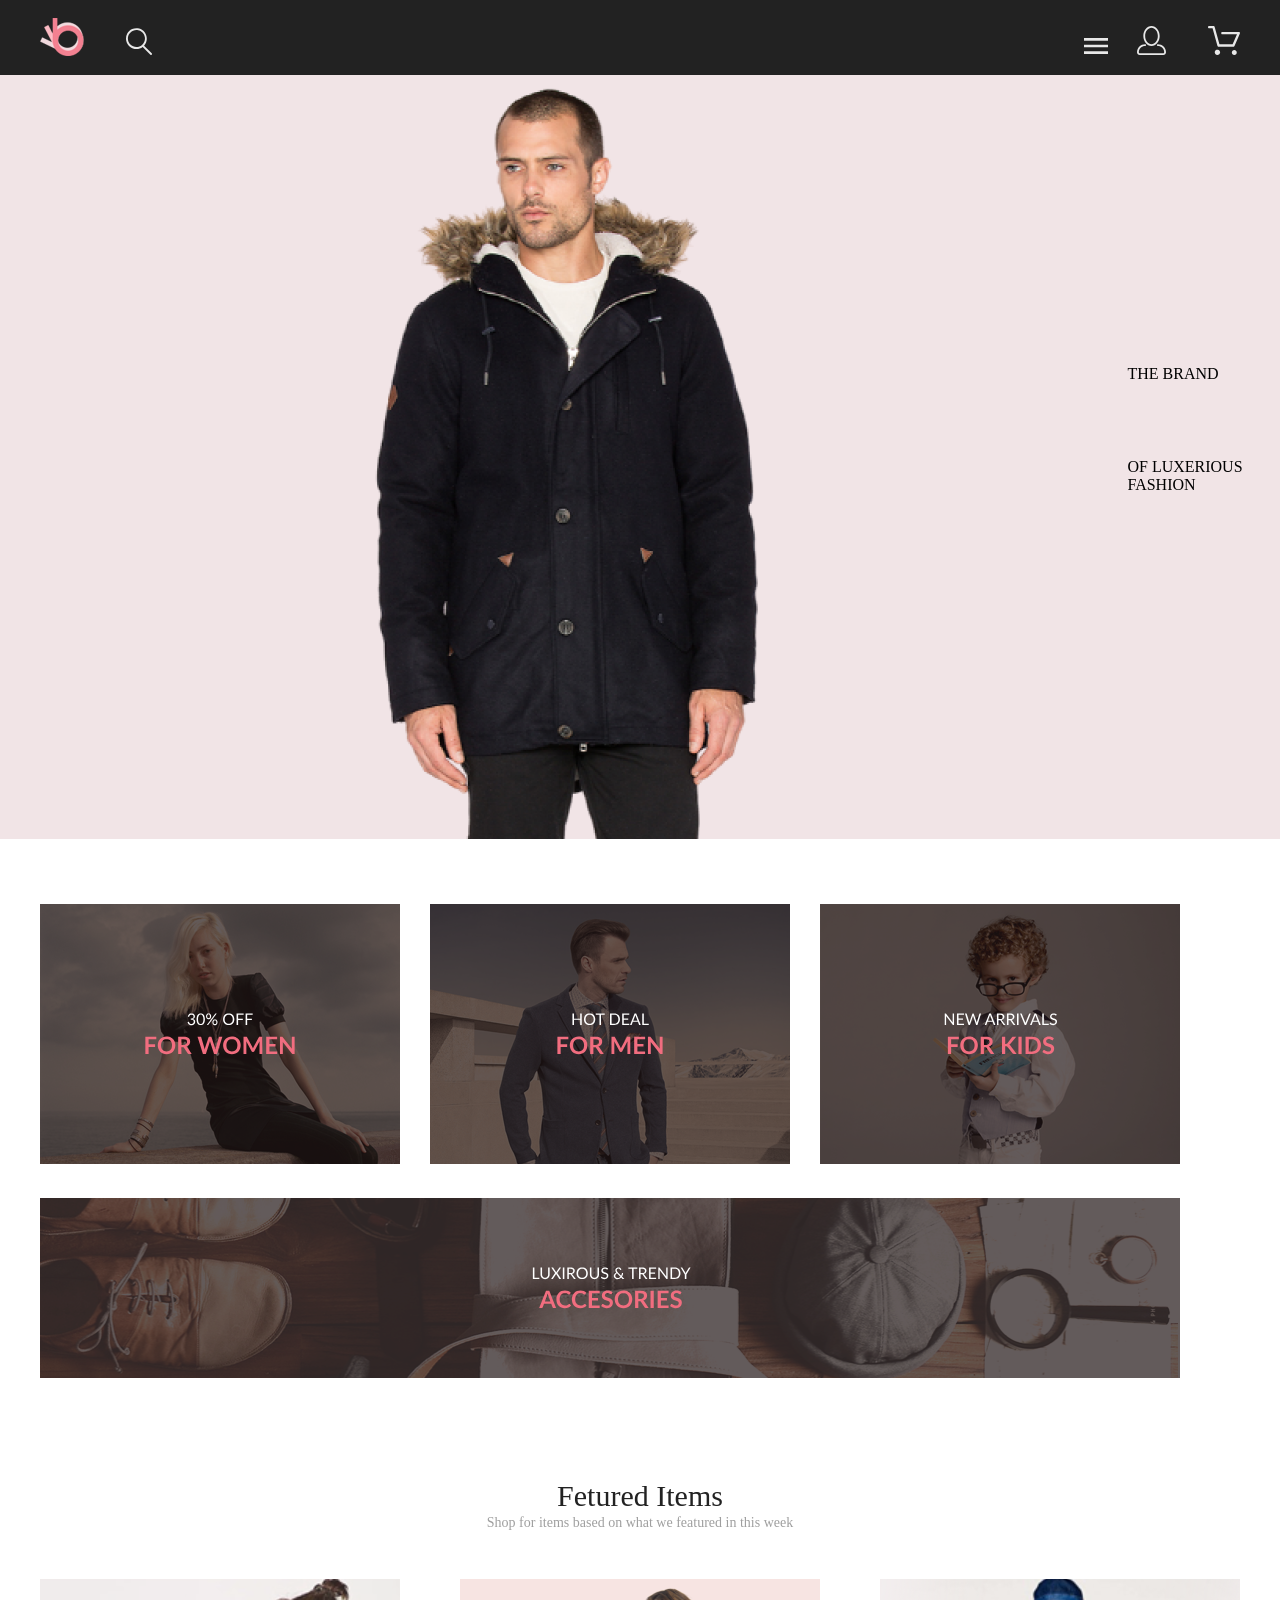
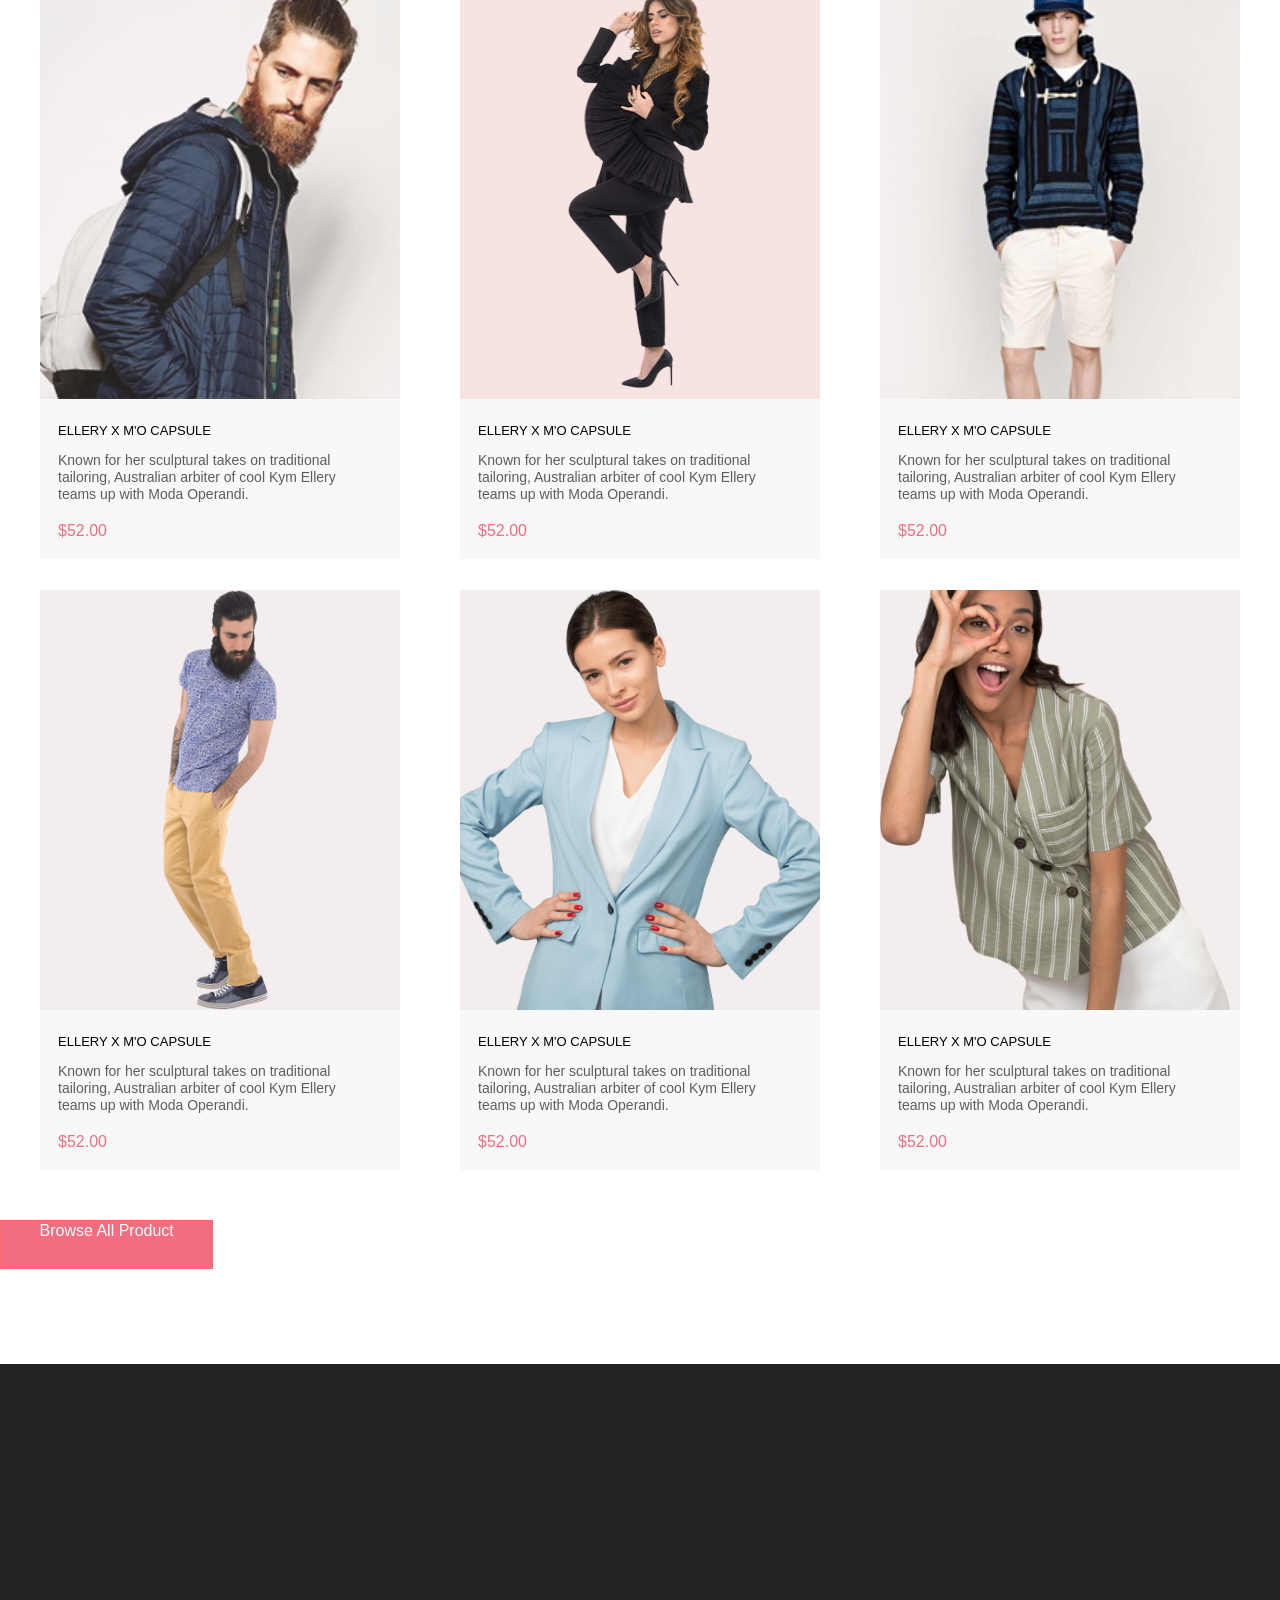
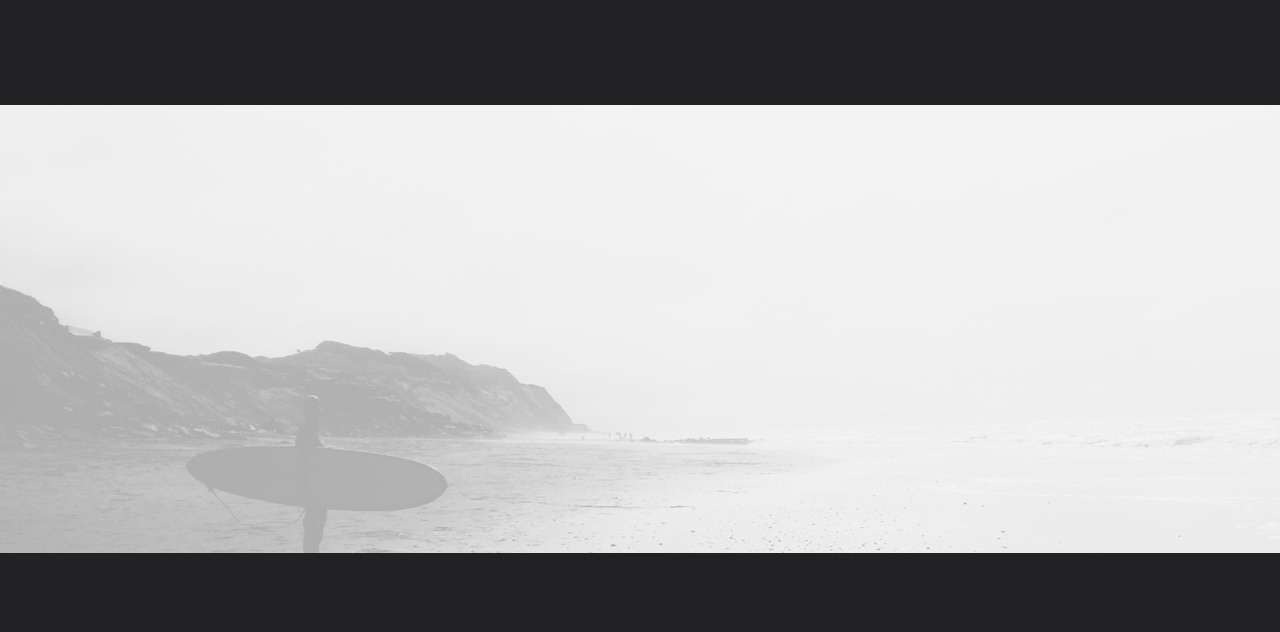
==== project/index.html @ d7bdb21b "Update index.html" ====
<!DOCTYPE html>
<html lang="en">

<head>
    <meta name="viewport" content="width=device-width, initial-scale=1">
    <meta charset="UTF-8">
    <meta http-equiv="X-UA-Compatible" content="IE=edge">
    <meta name="viewport" content="width=device-width, initial-scale=1.0">
    <title>Document</title>
    <link rel="stylesheet" href="style.css">
</head>

<body>
    <div class="header">
        <div class="top">
            <div class="container">
                <div class="b"><a href="index.html"><img src="img/b.svg" alt="b"></a></div>
                <div class="search"><img src="img/poisk.svg" alt="poisk"></div>
                <div class="pay"><a href="#"><img src="img/pay.svg" alt="pay"></a></div>
                <div class="cont"><a href="#"><img src="img/contact.svg" alt="contact"></a></div>
                <details>
                    <summary><svg viewBox="0 0 24 24" id="ines">
                            <path d="M3 18h18v-2H3v2zm0-5h18v-2H3v2zm0-7v2h18V6H3z" fill="#E8E8E8" fill-rule="evenodd">
                            </path>
                        </svg></summary>
                    <div class="menu container">
                        <h4 class="h4-menu">MENU</h4>
                        <h4 class="h4">MAN</h4>
                        <a class="p-menu" href="#">Accessories</a><br>
                        <a class="p-menu" href="#">Bags</a><br>
                        <a class="p-menu" href="#">Denim</a><br>
                        <a class="p-menu" href="#">T-Shirts</a><br>
                        <h4 class="h4">WOMAN</h4>
                        <a class="p-menu" href="#">Accessories</a><br>
                        <a class="p-menu" href="#">Jackets & Coats</a><br>
                        <a class="p-menu" href="#">Polos</a><br>
                        <a class="p-menu" href="#">T-Shirts</a><br>
                        <a class="p-menu" href="#">Shirts</a><br>
                        <h4 class="h4">KIDS</h4>
                        <a class="p-menu" href="#">Accessories</a><br>
                        <a class="p-menu" href="#">Jackets & Coats</a><br>
                        <a class="p-menu" href="#">Polos</a><br>
                        <a class="p-menu" href="#">T-Shirts</a><br>
                        <a class="p-menu" href="#">Shirts</a><br>
                        <a class="p-menu" href="#">Bags</a><br>
                    </div>
                </details>

            </div>
        </div>
        <div class="brand">
            <div class="man-top container">
                <img src="img/man-top.png" alt="man-top">
            </div>
            <div class="brand-text">
                <p class="the-brand">THE BRAND</p>
                <div class="of-lux">
                    <span>OF LUXERIOUS</span><span class="fashion"> FASHION</span>
                </div>
            </div>
        </div>
    </div>

    </div>
    <div class="content">
        <div class="container">
            <div class="box">
                <div class="for-woman"><a href="#"><img src="img/1-for women.svg" alt="for-woman"></a>
                </div>
                <div><a href="#"><img class="for-man" src="img/2-for men.svg" alt="for-man"> </a></div>
                <div><a href="#"><img class="for-kids" src="img/3-for kids.svg" alt="for-kids"></a></div>
            </div>
            <div><a href=""><img class="acces" src="img/4-ACCESORIES.svg" alt="acces"> </a></div>
        </div>
    </div>

    <div class="shopping">
        <div class="container">
            <h3 style="font-family: Lato;
            font-style: normal;
            font-weight: normal;
            font-size: 30px;
            line-height: 36px;
            color: #222222;">Fetured Items</h3>
            <p style="font-family: Lato; font-style: normal;
            font-weight: normal;
            font-size: 14px;
            line-height: 17px;
            color: #9F9F9F;">Shop for items based on what we featured in this week</p>
        </div>
        <div class="container">
            <div class="box1">
                <div class="cards"><img class="paypall" src="img/pay-1.svg" alt="pay-1">
                    <div class="text">
                        <h3 class="ellery">ELLERY X M'O CAPSULE</h3>
                        <p class="known">Known for her sculptural
                            takes on traditional tailoring, Australian arbiter of cool Kym Ellery teams up with Moda
                            Operandi.
                        </p>
                        <p class="cent">$52.00</p>
                    </div>
                </div>
                <div class="cards"><img class="paypall" src="img/pay-2.svg" alt="pay-2">
                    <div class="text">
                        <h3 class="ellery">ELLERY X M'O CAPSULE</h3>
                        <p class="known">Known for her sculptural
                            takes on traditional tailoring, Australian arbiter of cool Kym Ellery teams up with Moda
                            Operandi.
                        </p>
                        <p class="cent">$52.00</p>
                    </div>
                </div>
                <div class="cards"><img class="paypall" src="img/pay-3.svg" alt="pay-3">
                    <div class="text">
                        <h3 class="ellery">ELLERY X M'O CAPSULE</h3>
                        <p class="known">Known for her sculptural
                            takes on traditional tailoring, Australian arbiter of cool Kym Ellery teams up with Moda
                            Operandi.
                        </p>
                        <p class="cent">$52.00</p>
                    </div>
                </div>
            </div>
            <div class="box2">
                <div class="cards"><img class="paypall" src="img/pay-4.svg" alt="pay-4">
                    <div class="text">
                        <h3 class="ellery">ELLERY X M'O CAPSULE</h3>
                        <p class="known">Known for her sculptural
                            takes on traditional tailoring, Australian arbiter of cool Kym Ellery teams up with Moda
                            Operandi.
                        </p>
                        <p class="cent">$52.00</p>
                    </div>
                </div>
                <div class="cards"><img class="paypall" src="img/pay-5.svg" alt="pay-5">
                    <div class="text">
                        <h3 class="ellery">ELLERY X M'O CAPSULE</h3>
                        <p class="known">Known for her sculptural
                            takes on traditional tailoring, Australian arbiter of cool Kym Ellery teams up with Moda
                            Operandi.
                        </p>
                        <p class="cent">$52.00</p>
                    </div>
                </div>
                <div class="cards"><img class="paypall" src="img/pay-6.svg" alt="pay-6">
                    <div class="text">
                        <h3 class="ellery">ELLERY X M'O CAPSULE</h3>
                        <p class="known">Known for her sculptural
                            takes on traditional tailoring, Australian arbiter of cool Kym Ellery teams up with Moda
                            Operandi.
                        </p>
                        <p class="cent">$52.00</p>
                    </div>
                </div>
            </div>
        </div>
    </div>
    <div class="button-catalog">
        <div class="container">
            <a class="browse-all-prod" href="#">Browse All Product</a>
        </div>
    </div>
    <div class="footer">
        <div class="footer1">
            <div class="container">

            </div>
        </div>
        <div class="footer2">
            <div class="container">

            </div>
        </div>
        <div class="prava">
            <div class="container">

            </div>
        </div>
    </div>

</body>

</html>
---- project/style.css ----
* {
    margin: 0;
    padding: 0;
}

.container {
    width: 1200px;
    margin: 0 auto;
}
.top {
    background: #222222;
    height: 75px;
    display: flex;
}
.b {
    margin-top: 18px;
   float: left;    
}
.search {
    margin-top: 28px;
    margin-left: 41px;
    float: left;
}
.cont {
    float: right;
    padding-left: 25px;
    padding-top: 26px;
}
.pay {
    float: right;
    padding-left: 42px;
    padding-top: 26px;
}
summary {
    width: 32px;
    height: 23px;
    display: block;
}
summary::-webkit-details-marker {
    display: none;
}
summary::after {
    width: 32px;
    height: 23px;
}
details {
    float: right;
    margin-top: 30px;
    position: relative;
}
.menu {
    background: #FFFFFF;
    -webkit-box-shadow: -5px 5px 28px 0px rgba(0, 0, 0, 0.4);
    -moz-box-shadow: -5px 5px 28px 0px rgba(0, 0, 0, 0.4);
    box-shadow: -5px 5px 28px 0px rgba(0, 0, 0, 0.4);
    margin-top: 22px;
    width: 232px;
    height: 764px;
    position: absolute;
}
.h4-menu {
    font-family: Lato, Helvetica, sans-serif;
    font-style: normal;
    font-weight: bold;
    font-size: 14px;
    line-height: 17px;
    color: #000000;
    padding-top: 37px;
    padding-left: 34px;
}
.h4 {
    font-family: Lato, Helvetica, sans-serif;
    font-style: normal;
    font-weight: normal;
    font-size: 14px;
    line-height: 17px;
    color: #F16D7F;
    padding-top: 20px;
    padding-bottom: 12px;
    padding-left: 33px;
}
.p-menu {
    text-decoration: none;
    font-family: Lato, Helvetica, sans-serif;
    font-style: normal;
    font-weight: normal;
    font-size: 14px;
    line-height: 17px;
    color: #6F6E6E;
    padding-left: 55px;
}
.p-menu:hover {
    color: #F16D7F;
    font-size: 17px;
}
.brand {
    background: #F1E4E6;
    height: 764px;
    display: flex;
    justify-content: flex-start;
}
.man-top {
    margin-left: 150px;
}
.the-brand {
    margin-top: 290px;
    height: 93px;
}
.content {
    margin-top: 65px;
}
.box {
    width: 1140px;
    display: flex;
    justify-content: space-between;
}
.for-woman {
    transition: 1s;
}
.for-woman:hover {
    transform: scale(1.2);
}  
.for-man {
    transition: 1s;
}
.for-man:hover {
    transform: scale(1.2);
}
.for-kids {
    transition: 1s;
}
.for-kids:hover {
    transform: scale(1.2);
}
.acces {
    margin-top: 30px;
    margin-bottom: 96px;
    transition: 1s;
}
.acces:hover {
    transform: scale(1.2);
}
.shopping {
    margin-bottom: 48px;
    text-align: center;
}
.box1 {
    margin-top: 48px;
    display: flex;
    justify-content: space-between;
    height: 581px;
}
.box2 {
    margin-top: 30px;
    display: flex;
    justify-content: space-between;
    height: 581px;
}
.cards {
    height: 420px;
    background: rgba(58, 56, 56, 0.86);
    display: block;
}
.text {
    background: #F8F8F8;
    text-align: left;
    height: 161px;
    margin-top: -5px;   
}
.paypall {
    width: 360px;
    height: 420px;
    opacity: 1;
    transition: opacity 150ms linear;
}
.paypall:hover {
    opacity: 0.2;
}
.ellery {
    width: 200px;
    height: 16px;
    font-family: Lato, Helvetica, sans-serif;
    font-style: normal;
    font-weight: normal;
    font-size: 13px;
    line-height: 16px;
    color: #000000;
    padding-top: 25.35px;
    padding-left: 18px;
}
.known {
    width: 314.74px;
    height: 51px;
    font-family: Lato, Helvetica, sans-serif;
    font-style: normal;
    font-weight: 300;
    font-size: 14px;
    line-height: 17px;
    color: #5D5D5D;
    padding-top: 13px;
    padding-left: 18px;
}
.cent {
    width: 52.46px;
    height: 19px;
    font-family: Lato, Helvetica, sans-serif;
    font-style: normal;
    font-weight: normal;
    font-size: 16px;
    line-height: 19px;
    color: #F16D7F;
    padding-top: 18px;
    padding-left: 18px;
}
.button-catalog {
    background: #F16D7F;
    border: 1px solid #FF6A6A;
    width: 211px;
    height: 47px;
    margin-bottom: 95.5px;
    margin-top: 48.5px;
}
.browse-all-prod {
    padding-top: 14.5px;
    padding-left: 38.5px;
    text-decoration: none;
    font-family: Lato, Helvetica, sans-serif;
    font-style: normal;
    font-weight: normal;
    font-size: 16px;
    line-height: 19px;
    color: #FFFFFF;
}
.footer1 {
    background: #222224;
    height: 341px;
}
.footer2 {
    background: url(img/fon-podval.svg) no-repeat;
    height: 448px;
}
.prava {
    height: 79px;
    background: #222224;
}
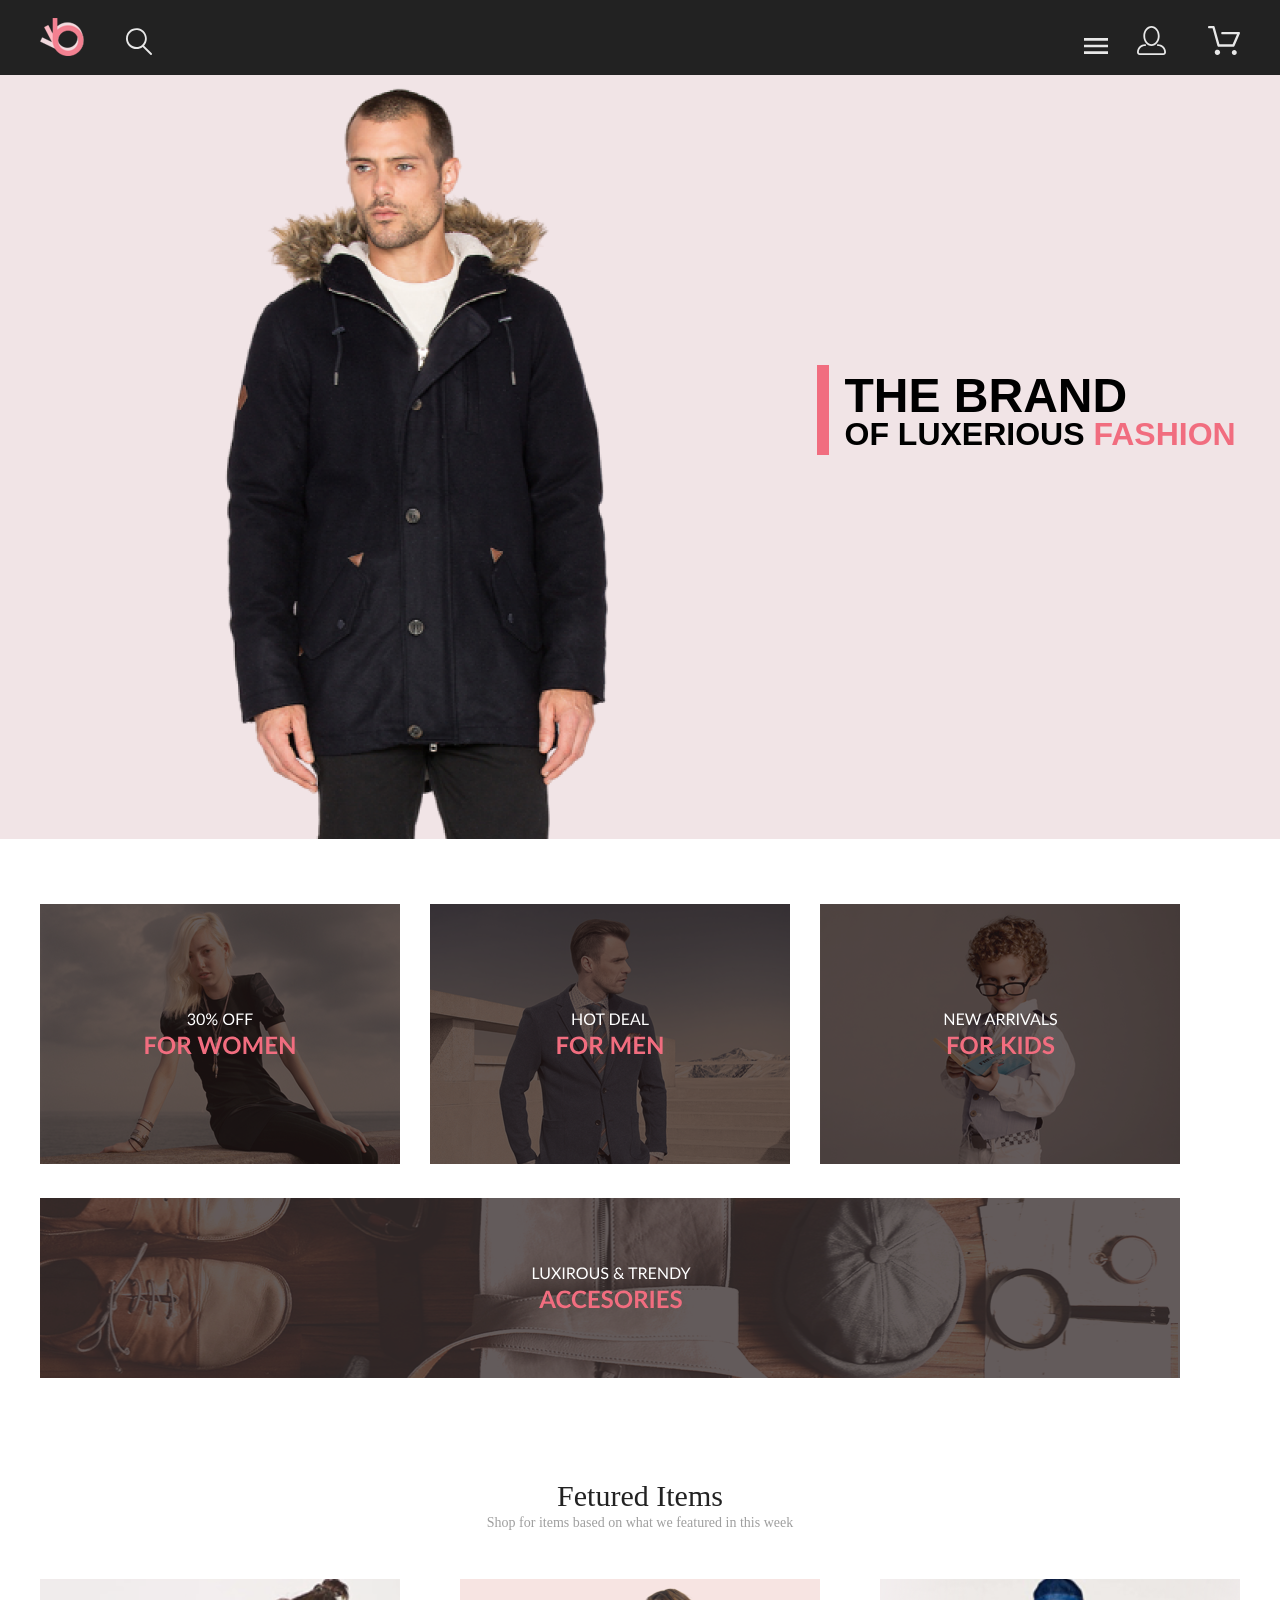
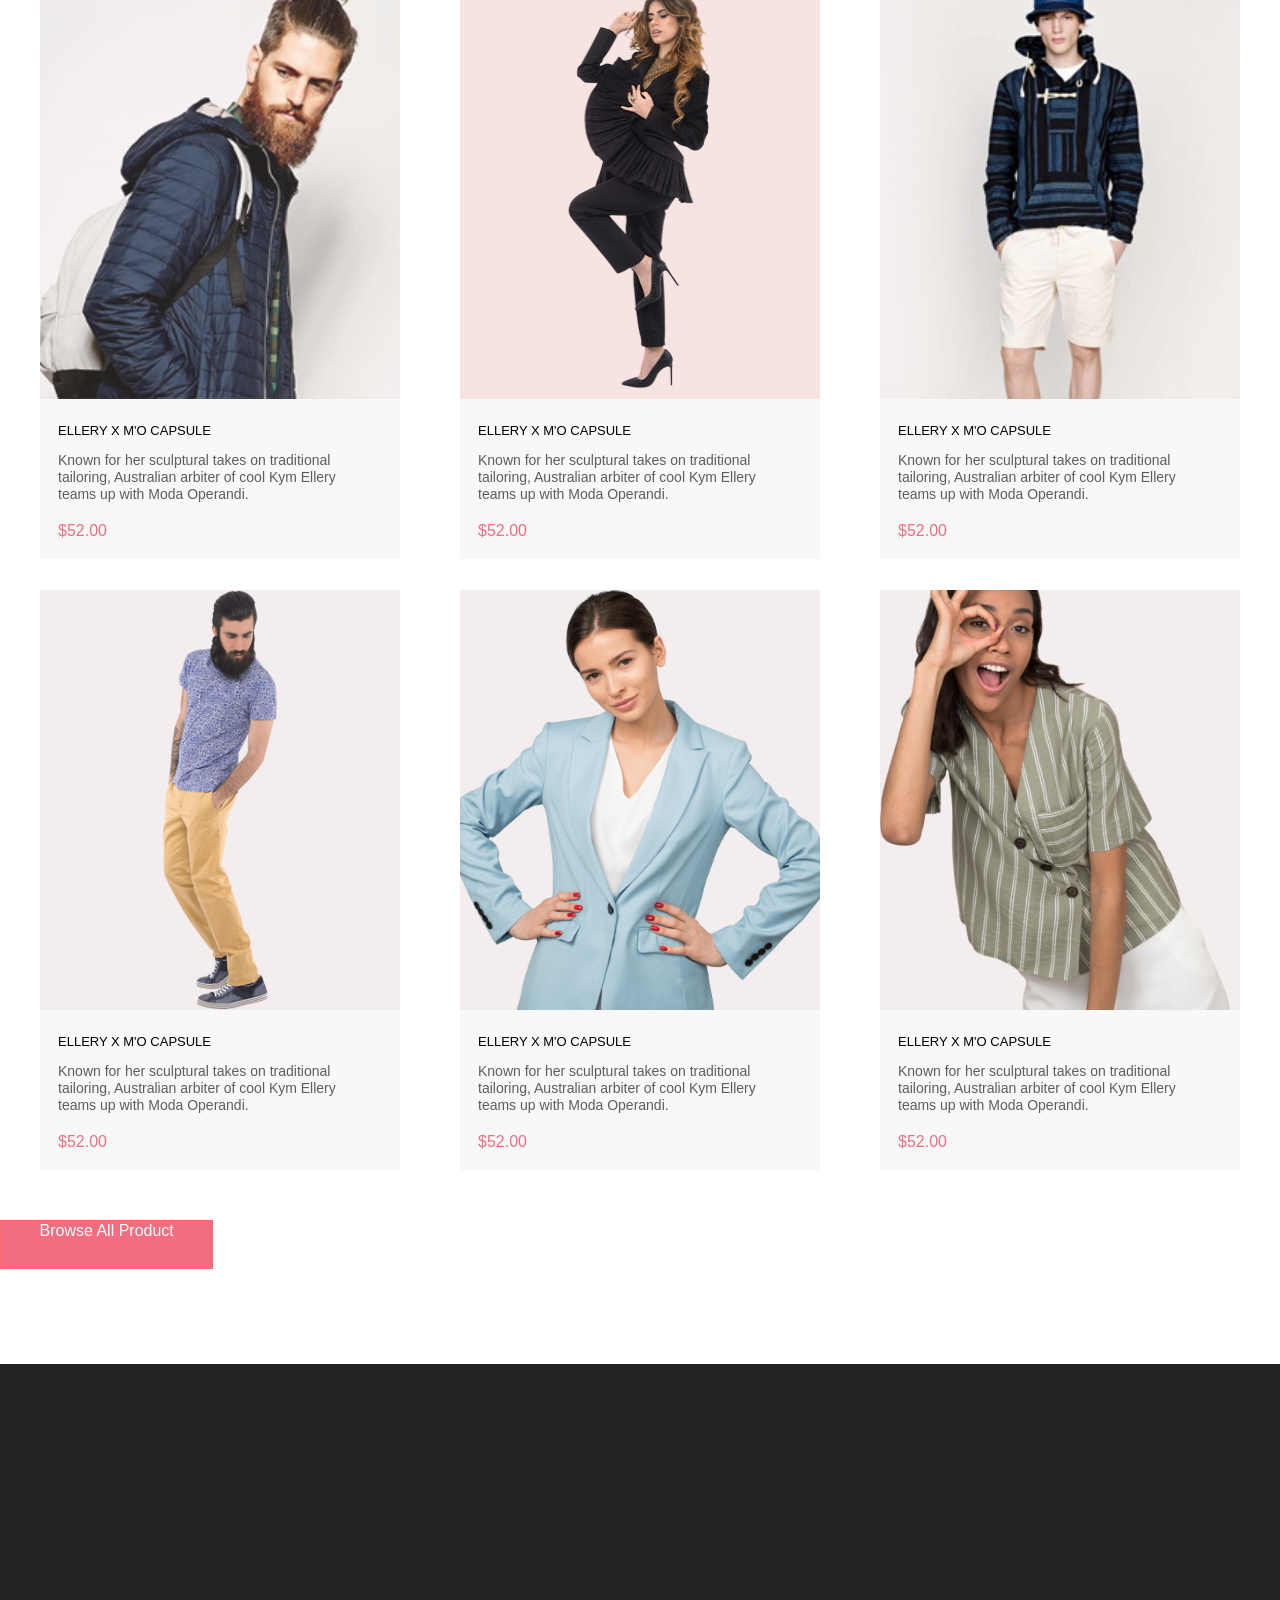
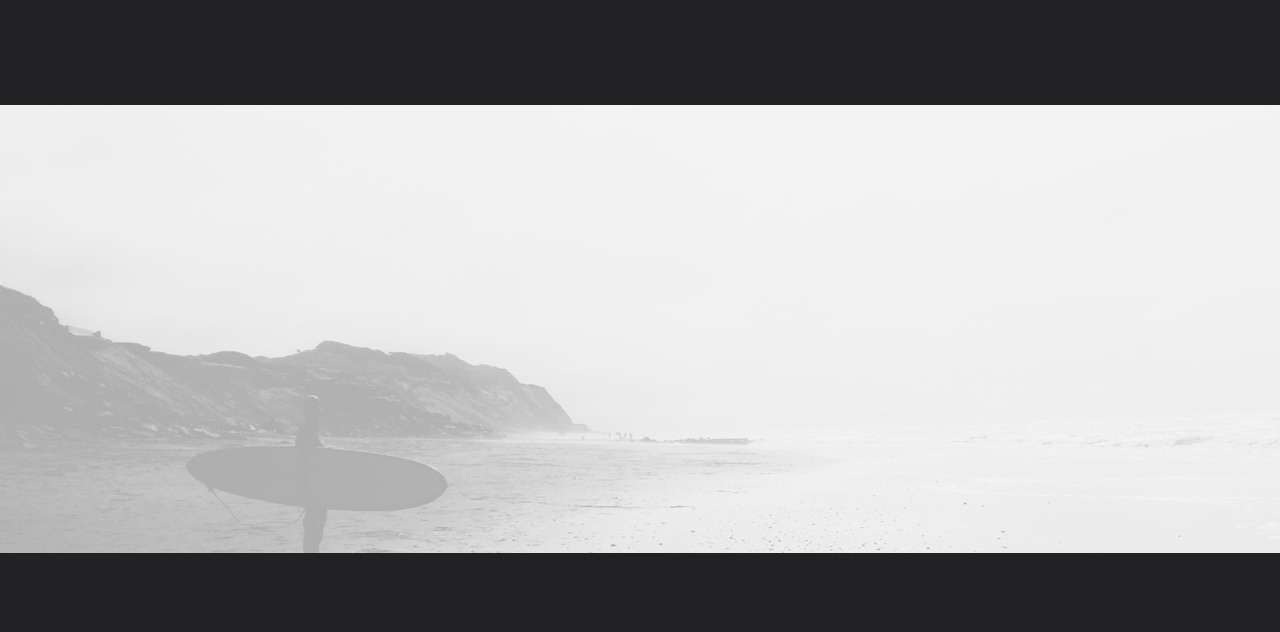
==== commit 1587c7c8: "Update index.html" ====
--- a/project/index.html
+++ b/project/index.html
@@ -11,7 +11,7 @@
 </head>
 
 <body>
-    <div class="header">
+    <header>
         <div class="top">
             <div class="container">
                 <div class="b"><a href="index.html"><img src="img/b.svg" alt="b"></a></div>
@@ -52,16 +52,14 @@
             <div class="man-top container">
                 <img src="img/man-top.png" alt="man-top">
             </div>
-            <div class="brand-text">
+            <div class="brand-text container">
                 <p class="the-brand">THE BRAND</p>
-                <div class="of-lux">
-                    <span>OF LUXERIOUS</span><span class="fashion"> FASHION</span>
+                <div>
+                    <span class="of-lux">OF LUXERIOUS</span><span class="fashion"> FASHION</span>
                 </div>
             </div>
         </div>
-    </div>
-
-    </div>
+    </header>
     <div class="content">
         <div class="container">
             <div class="box">
@@ -160,7 +158,7 @@
             <a class="browse-all-prod" href="#">Browse All Product</a>
         </div>
     </div>
-    <div class="footer">
+    <footer>
         <div class="footer1">
             <div class="container">
 
@@ -176,7 +174,7 @@
 
             </div>
         </div>
-    </div>
+    </footer>
 
 </body>
 
--- a/project/style.css
+++ b/project/style.css
@@ -94,17 +94,38 @@
     font-size: 17px;
 }
 .brand {
-    background: #F1E4E6;
+    background-color: #F1E4E6;
+    display: flex;
+    justify-content: center;
     height: 764px;
-    display: flex;
-    justify-content: flex-start;
 }
 .man-top {
-    margin-left: 150px;
+    justify-content: center;
+}
+.brand-text {
+    background-color: #F1E4E6;
+    font-weight: 700;
+    font-size: 32px;
+    line-height: 38px;
+    margin-top: 290px;
+    align-content: center;
+    height: 80px;
+    border-left: 12px solid #F16D7F;
+    padding-left: 16px;
+    padding-top: 10px;
+    width: 50%;
+    font-family: Lato, Helvetica, sans-serif;
 }
 .the-brand {
-    margin-top: 290px;
-    height: 93px;
+    font-weight: 900;
+    font-size: 48px;
+}
+.of-lux {
+    font-family: Lato, Helvetica, sans-serif;
+}
+.fashion {
+    color: #F16D7F;
+    font-family: Lato, Helvetica, sans-serif;
 }
 .content {
     margin-top: 65px;
@@ -242,4 +263,4 @@
 .prava {
     height: 79px;
     background: #222224;
-}+}
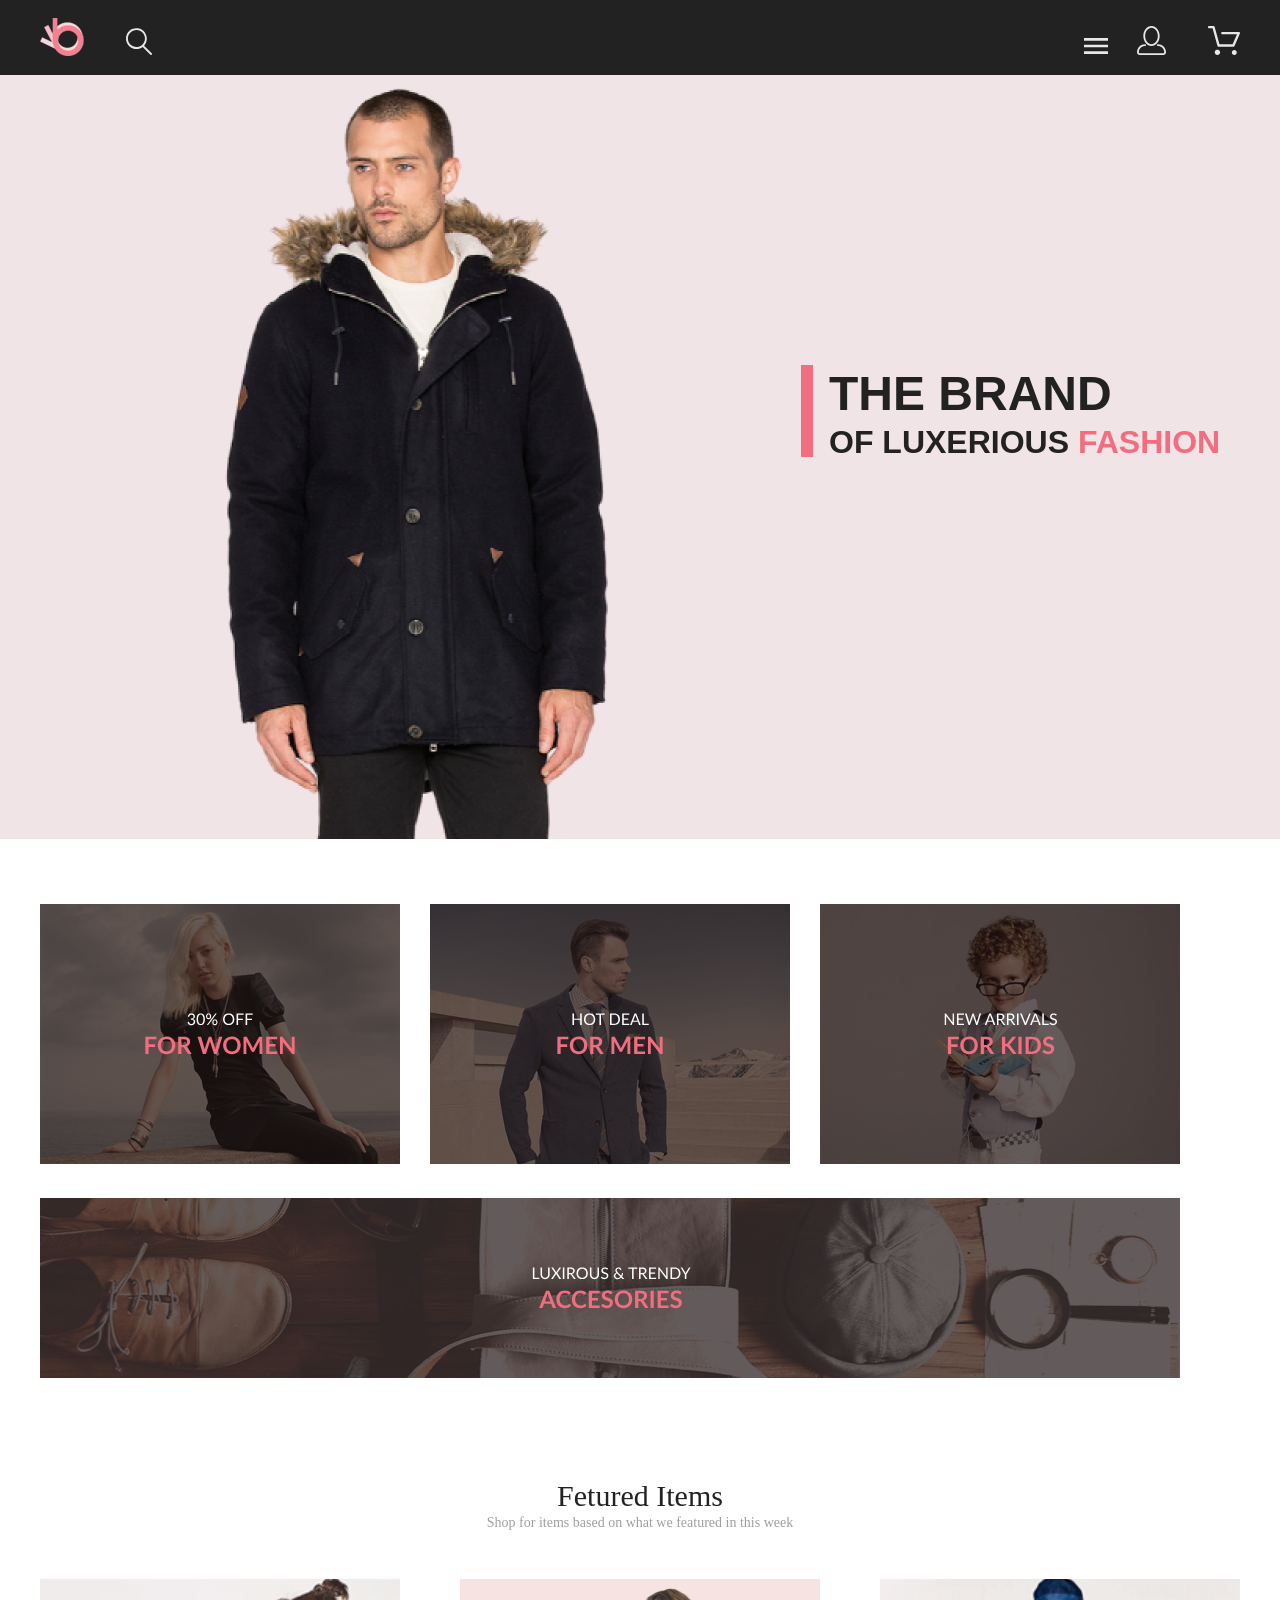
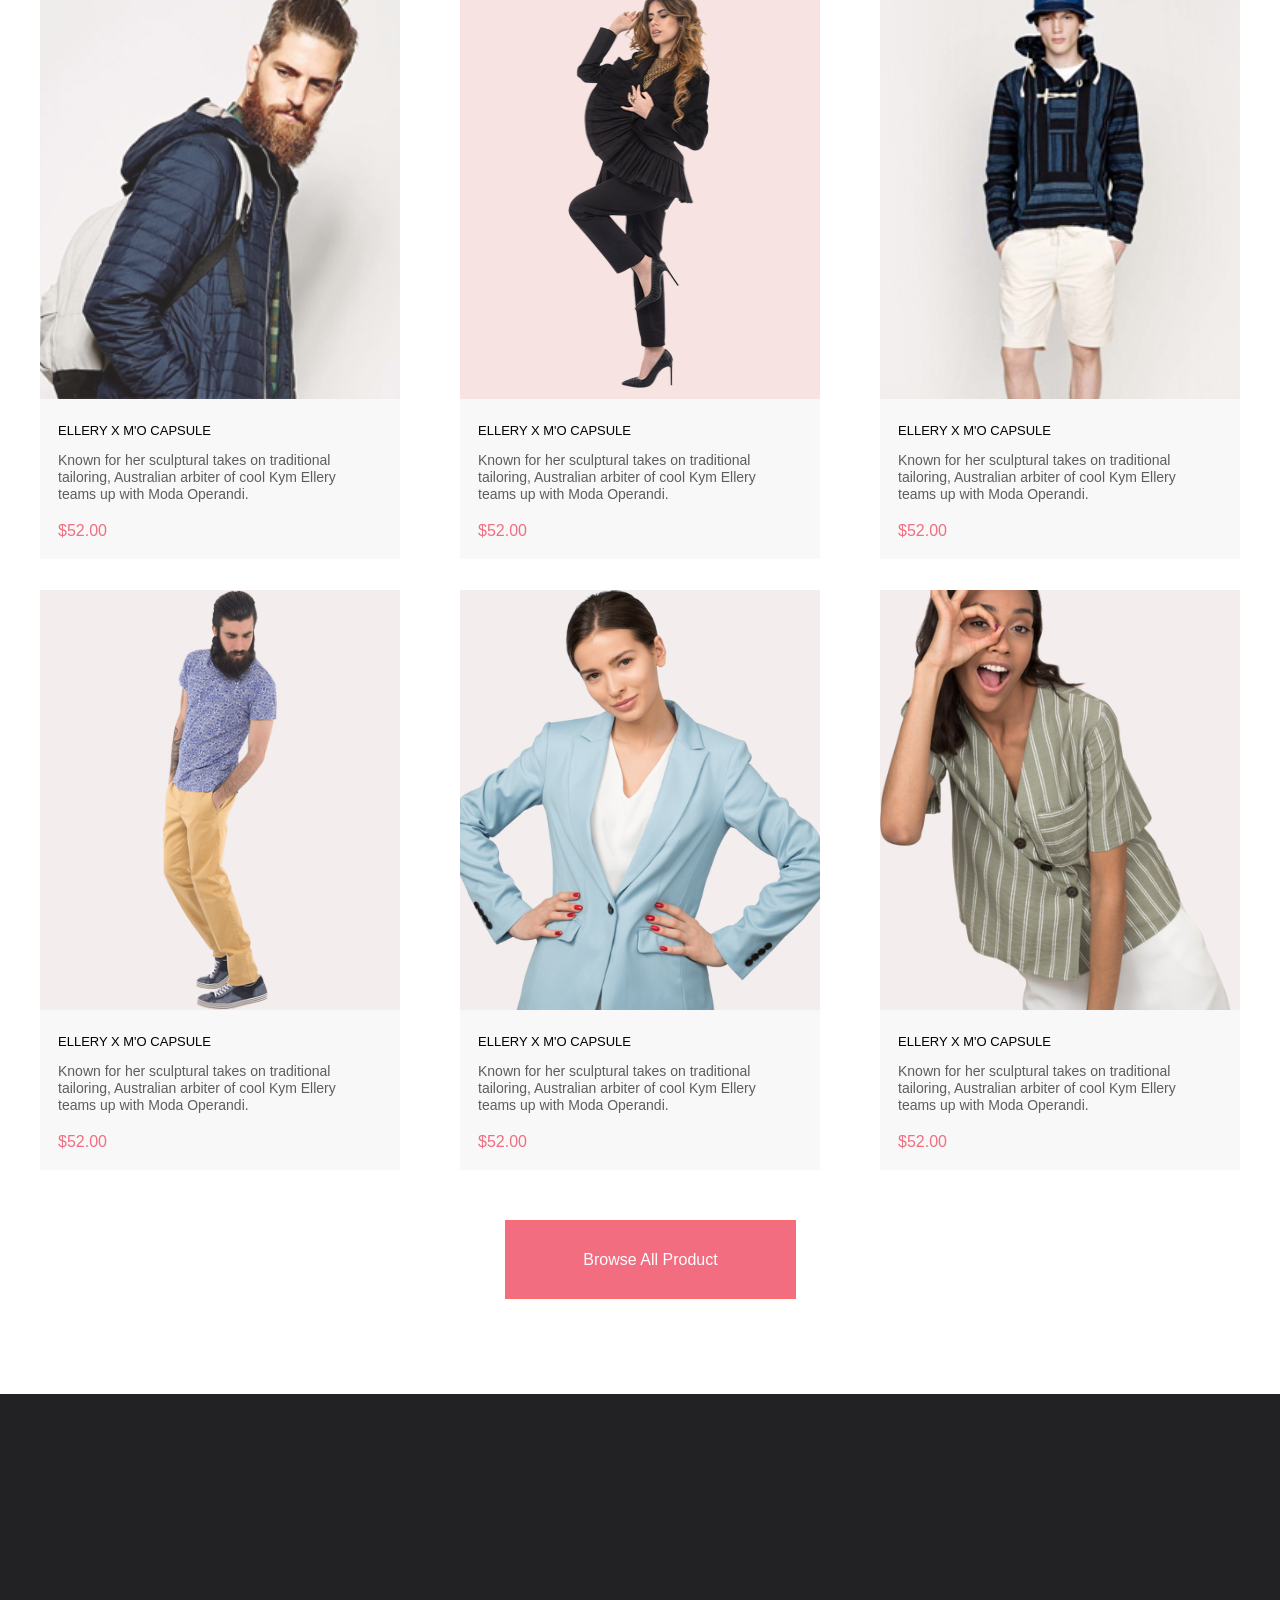
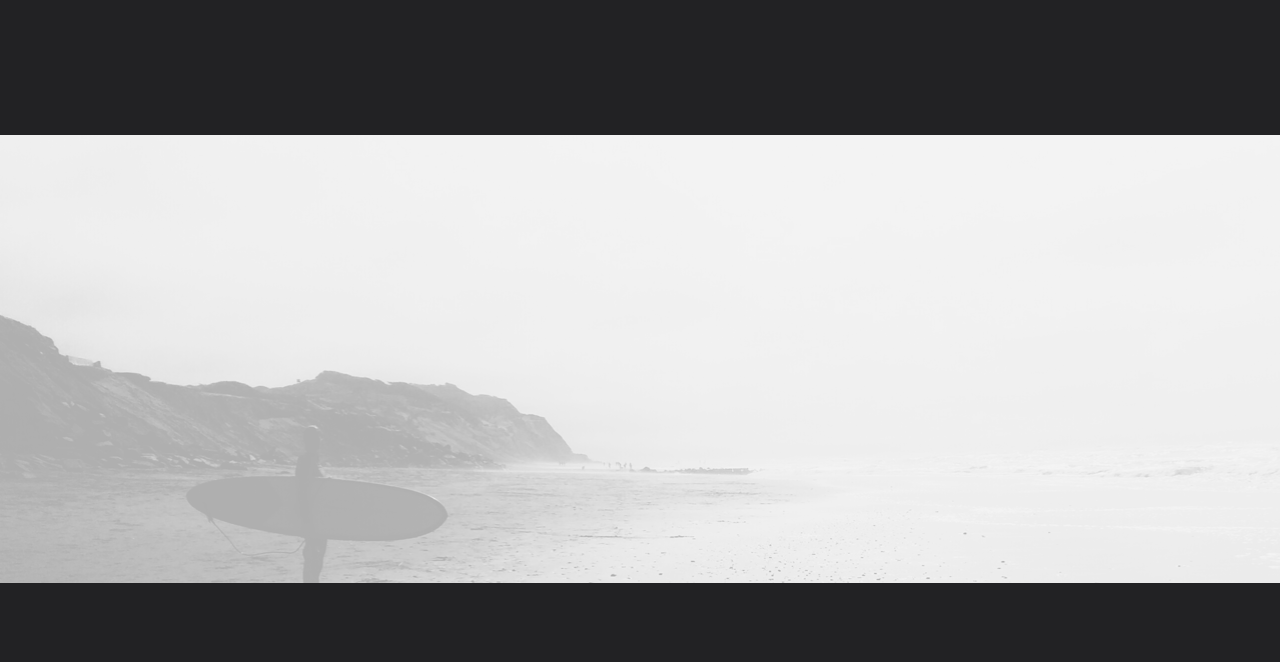
==== commit 694c17de: "Update index.html" ====
--- a/project/index.html
+++ b/project/index.html
@@ -153,10 +153,8 @@
             </div>
         </div>
     </div>
-    <div class="button-catalog">
-        <div class="container">
-            <a class="browse-all-prod" href="#">Browse All Product</a>
-        </div>
+   <div class="container">
+        <a class="browse-all-prod" href="#">Browse All Product</a>
     </div>
     <footer>
         <div class="footer1">
--- a/project/style.css
+++ b/project/style.css
@@ -85,7 +85,7 @@
     font-style: normal;
     font-weight: normal;
     font-size: 14px;
-    line-height: 17px;
+    line-height: 25px;
     color: #6F6E6E;
     padding-left: 55px;
 }
@@ -94,38 +94,41 @@
     font-size: 17px;
 }
 .brand {
+    display: flex;
     background-color: #F1E4E6;
-    display: flex;
-    justify-content: center;
     height: 764px;
 }
-.man-top {
-    justify-content: center;
-}
 .brand-text {
-    background-color: #F1E4E6;
+    margin-top: 290px;
+    border-left: 12px solid #F16D7F;
+    height: 92px;
+}
+.the-brand {
+    padding-left: 16px;
+    font-family: Lato, Helvetica, sans-serif;
+    font-style: normal;
+    font-weight: 900;
+    font-size: 48px;
+    line-height: 58px;
+    color: #222222;
+}
+.of-lux {
+    padding-left: 16px;
+    font-family: Lato, Helvetica, sans-serif;
+    font-style: normal;
     font-weight: 700;
     font-size: 32px;
     line-height: 38px;
-    margin-top: 290px;
-    align-content: center;
-    height: 80px;
-    border-left: 12px solid #F16D7F;
-    padding-left: 16px;
-    padding-top: 10px;
-    width: 50%;
-    font-family: Lato, Helvetica, sans-serif;
-}
-.the-brand {
-    font-weight: 900;
-    font-size: 48px;
-}
-.of-lux {
-    font-family: Lato, Helvetica, sans-serif;
+    color: #222222;
 }
 .fashion {
     color: #F16D7F;
     font-family: Lato, Helvetica, sans-serif;
+    font-style: normal;
+    font-weight: 700;
+    font-size: 32px;
+    line-height: 38px;
+    color: #F16D7F;
 }
 .content {
     margin-top: 65px;
@@ -233,24 +236,20 @@
     padding-top: 18px;
     padding-left: 18px;
 }
-.button-catalog {
+
+.browse-all-prod {
     background: #F16D7F;
     border: 1px solid #FF6A6A;
+    display: flex;
+    justify-content: center;
     width: 211px;
     height: 47px;
-    margin-bottom: 95.5px;
-    margin-top: 48.5px;
-}
-.browse-all-prod {
-    padding-top: 14.5px;
-    padding-left: 38.5px;
+    font-family: Lato, Helvetica, sans-serif;
+    color: #ffffff;
     text-decoration: none;
-    font-family: Lato, Helvetica, sans-serif;
-    font-style: normal;
-    font-weight: normal;
-    font-size: 16px;
-    line-height: 19px;
-    color: #FFFFFF;
+    align-items: center;
+    padding: 15px 39px;
+    margin: 49px 465px 95px;
 }
 .footer1 {
     background: #222224;
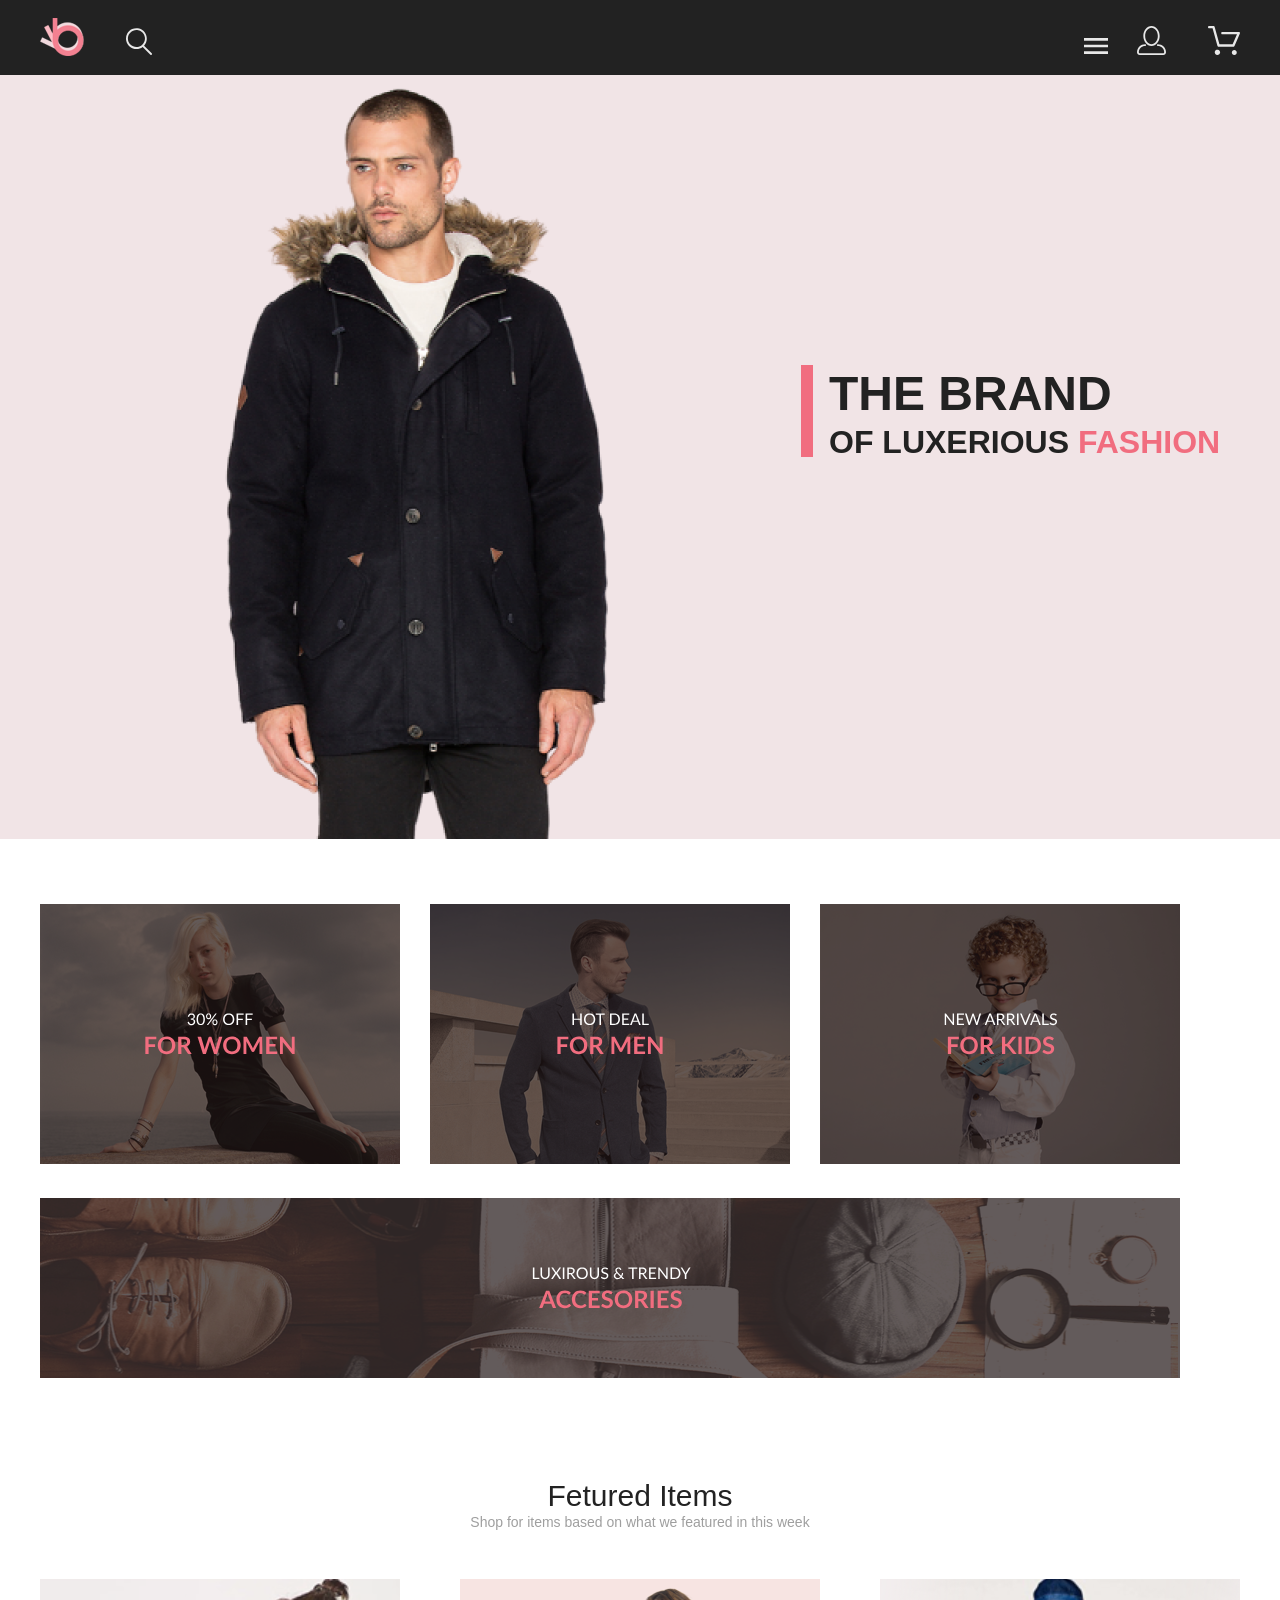
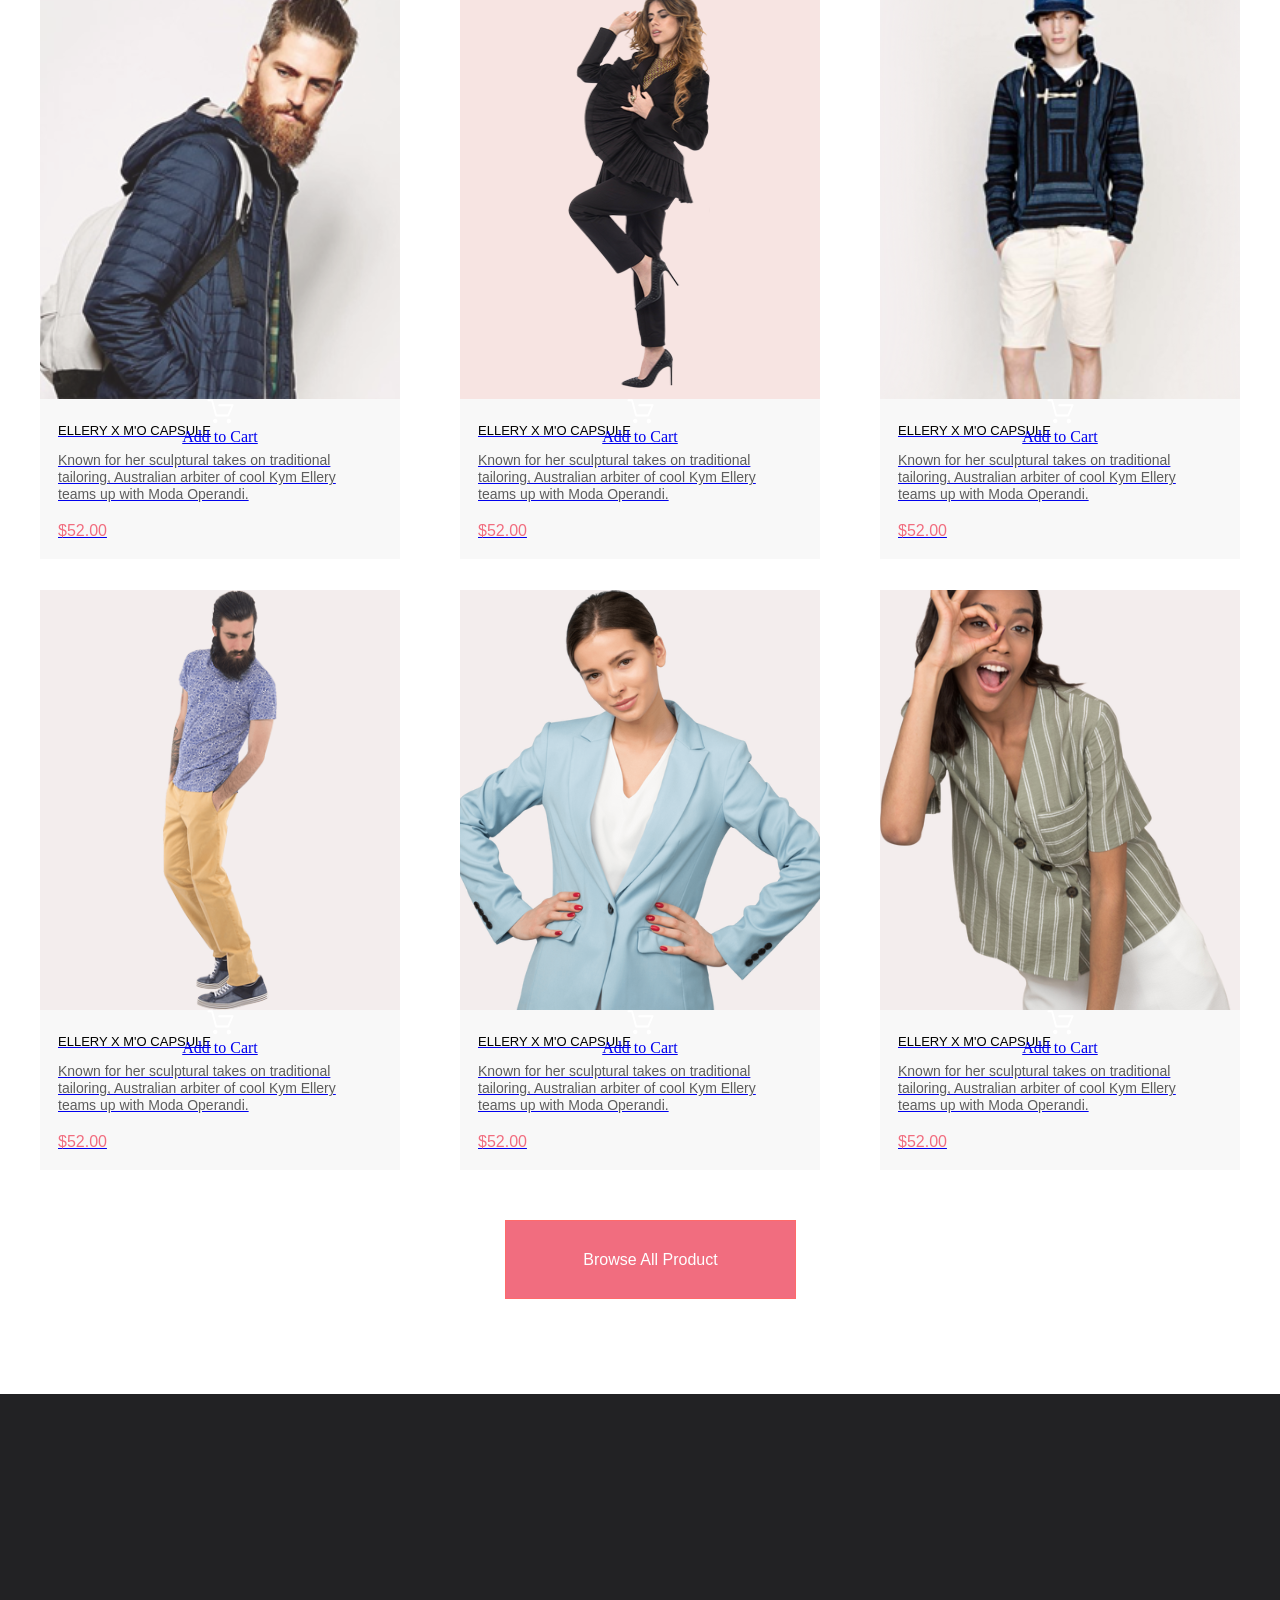
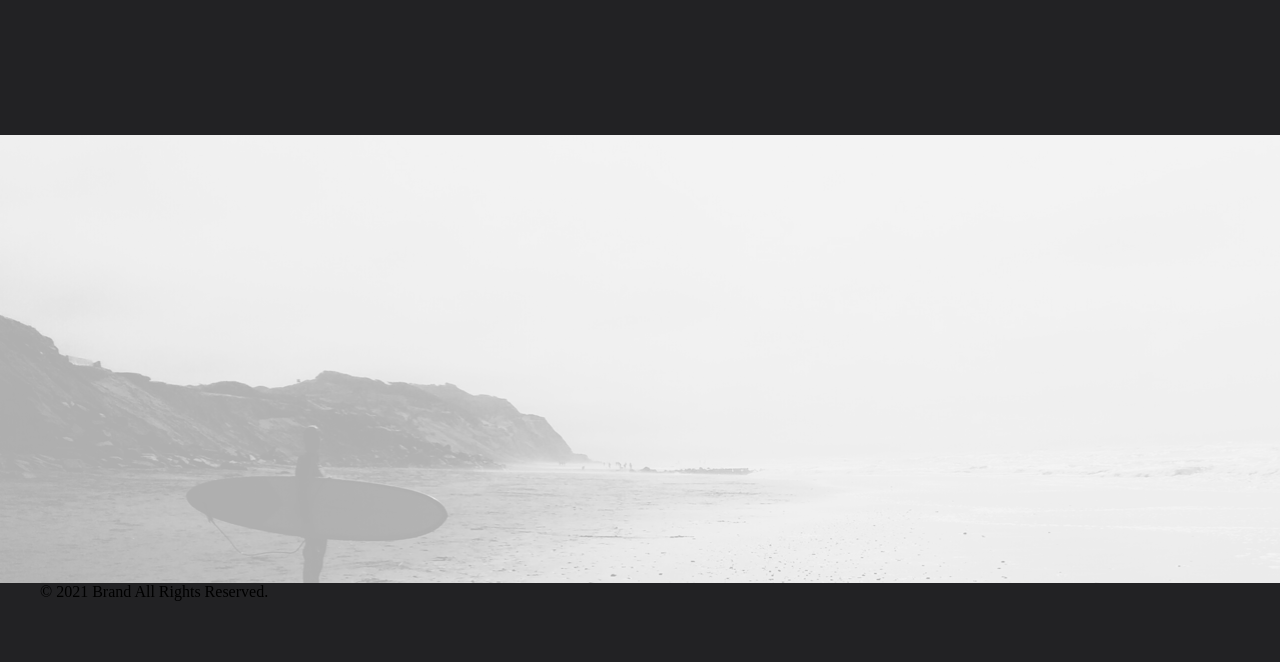
==== commit 60b8b365: "Update index.html" ====
--- a/project/index.html
+++ b/project/index.html
@@ -71,16 +71,15 @@
             <div><a href=""><img class="acces" src="img/4-ACCESORIES.svg" alt="acces"> </a></div>
         </div>
     </div>
-
     <div class="shopping">
         <div class="container">
-            <h3 style="font-family: Lato;
+            <h3 style="font-family: Lato, Helvetica, sans-serif;
             font-style: normal;
             font-weight: normal;
             font-size: 30px;
             line-height: 36px;
             color: #222222;">Fetured Items</h3>
-            <p style="font-family: Lato; font-style: normal;
+            <p style="font-family: Lato, Helvetica, sans-serif; font-style: normal;
             font-weight: normal;
             font-size: 14px;
             line-height: 17px;
@@ -88,72 +87,109 @@
         </div>
         <div class="container">
             <div class="box1">
-                <div class="cards"><img class="paypall" src="img/pay-1.svg" alt="pay-1">
-                    <div class="text">
-                        <h3 class="ellery">ELLERY X M'O CAPSULE</h3>
-                        <p class="known">Known for her sculptural
-                            takes on traditional tailoring, Australian arbiter of cool Kym Ellery teams up with Moda
-                            Operandi.
-                        </p>
-                        <p class="cent">$52.00</p>
-                    </div>
-                </div>
-                <div class="cards"><img class="paypall" src="img/pay-2.svg" alt="pay-2">
-                    <div class="text">
-                        <h3 class="ellery">ELLERY X M'O CAPSULE</h3>
-                        <p class="known">Known for her sculptural
-                            takes on traditional tailoring, Australian arbiter of cool Kym Ellery teams up with Moda
-                            Operandi.
-                        </p>
-                        <p class="cent">$52.00</p>
-                    </div>
-                </div>
-                <div class="cards"><img class="paypall" src="img/pay-3.svg" alt="pay-3">
-                    <div class="text">
-                        <h3 class="ellery">ELLERY X M'O CAPSULE</h3>
-                        <p class="known">Known for her sculptural
-                            takes on traditional tailoring, Australian arbiter of cool Kym Ellery teams up with Moda
-                            Operandi.
-                        </p>
-                        <p class="cent">$52.00</p>
-                    </div>
+                <div class="cards-pay">
+                    <a class="cards" href="#"><img class="paypall" src="img/pay-1.svg" alt="pay-1">
+                        <div class="text">
+                            <h3 class="ellery">ELLERY X M'O CAPSULE</h3>
+                            <p class="known">Known for her sculptural
+                                takes on traditional tailoring, Australian arbiter of cool Kym Ellery teams up with Moda
+                                Operandi.
+                            </p>
+                            <p class="cent">$52.00</p>
+                        </div>
+                    </a>
+                    <div class="add-hover"><a class="dec-hover-href" href="#"><img class="card-pay-hover"
+                                src="img/card-pay.svg" alt="">
+                            <p class="add-to-cart-hover">Add to Cart</p>
+                        </a></div>
+                </div>
+                <div class="cards-pay">
+                    <a class="cards" href="#"><img class="paypall" src="img/pay-2.svg" alt="pay-2">
+                        <div class="text">
+                            <h3 class="ellery">ELLERY X M'O CAPSULE</h3>
+                            <p class="known">Known for her sculptural
+                                takes on traditional tailoring, Australian arbiter of cool Kym Ellery teams up with Moda
+                                Operandi.
+                            </p>
+                            <p class="cent">$52.00</p>
+                        </div>
+                    </a>
+                    <div class="add-hover"><a class="dec-hover-href" href="#"><img class="card-pay-hover"
+                                src="img/card-pay.svg" alt="">
+                            <p class="add-to-cart-hover">Add to Cart</p>
+                        </a></div>
+                </div>
+                <div class="cards-pay">
+                    <a class="cards" href="#"><img class="paypall" src="img/pay-3.svg" alt="pay-3">
+                        <div class="text">
+                            <h3 class="ellery">ELLERY X M'O CAPSULE</h3>
+                            <p class="known">Known for her sculptural
+                                takes on traditional tailoring, Australian arbiter of cool Kym Ellery teams up with Moda
+                                Operandi.
+                            </p>
+                            <p class="cent">$52.00</p>
+                        </div>
+                    </a>
+                    <div class="add-hover"><a class="dec-hover-href" href="#"><img class="card-pay-hover"
+                                src="img/card-pay.svg" alt="">
+                            <p class="add-to-cart-hover">Add to Cart</p>
+                        </a></div>
                 </div>
             </div>
             <div class="box2">
-                <div class="cards"><img class="paypall" src="img/pay-4.svg" alt="pay-4">
-                    <div class="text">
-                        <h3 class="ellery">ELLERY X M'O CAPSULE</h3>
-                        <p class="known">Known for her sculptural
-                            takes on traditional tailoring, Australian arbiter of cool Kym Ellery teams up with Moda
-                            Operandi.
-                        </p>
-                        <p class="cent">$52.00</p>
-                    </div>
-                </div>
-                <div class="cards"><img class="paypall" src="img/pay-5.svg" alt="pay-5">
-                    <div class="text">
-                        <h3 class="ellery">ELLERY X M'O CAPSULE</h3>
-                        <p class="known">Known for her sculptural
-                            takes on traditional tailoring, Australian arbiter of cool Kym Ellery teams up with Moda
-                            Operandi.
-                        </p>
-                        <p class="cent">$52.00</p>
-                    </div>
-                </div>
-                <div class="cards"><img class="paypall" src="img/pay-6.svg" alt="pay-6">
-                    <div class="text">
-                        <h3 class="ellery">ELLERY X M'O CAPSULE</h3>
-                        <p class="known">Known for her sculptural
-                            takes on traditional tailoring, Australian arbiter of cool Kym Ellery teams up with Moda
-                            Operandi.
-                        </p>
-                        <p class="cent">$52.00</p>
-                    </div>
-                </div>
-            </div>
+                <div class="cards-pay">
+                    <a class="cards" href="#"><img class="paypall" src="img/pay-4.svg" alt="pay-4">
+                        <div class="text">
+                            <h3 class="ellery">ELLERY X M'O CAPSULE</h3>
+                            <p class="known">Known for her sculptural
+                                takes on traditional tailoring, Australian arbiter of cool Kym Ellery teams up with Moda
+                                Operandi.
+                            </p>
+                            <p class="cent">$52.00</p>
+                        </div>
+                    </a>
+                    <div class="add-hover"><a class="dec-hover-href" href="#"><img class="card-pay-hover"
+                                src="img/card-pay.svg" alt="">
+                            <p class="add-to-cart-hover">Add to Cart</p>
+                        </a></div>
+                </div>
+                <div class="cards-pay">
+                    <a class="cards" href="#"><img class="paypall" src="img/pay-5.svg" alt="pay-5">
+                        <div class="text">
+                            <h3 class="ellery">ELLERY X M'O CAPSULE</h3>
+                            <p class="known">Known for her sculptural
+                                takes on traditional tailoring, Australian arbiter of cool Kym Ellery teams up with Moda
+                                Operandi.
+                            </p>
+                            <p class="cent">$52.00</p>
+                        </div>
+                    </a>
+                    <div class="add-hover"><a class="dec-hover-href" href="#"><img class="card-pay-hover"
+                                src="img/card-pay.svg" alt="">
+                            <p class="add-to-cart-hover">Add to Cart</p>
+                        </a></div>
+                </div>
+                <div class="cards-pay">
+                    <a class="cards" href="#"><img class="paypall" src="img/pay-6.svg" alt="pay-6">
+                        <div class="text">
+                            <h3 class="ellery">ELLERY X M'O CAPSULE</h3>
+                            <p class="known">Known for her sculptural
+                                takes on traditional tailoring, Australian arbiter of cool Kym Ellery teams up with Moda
+                                Operandi.
+                            </p>
+                            <p class="cent">$52.00</p>
+                        </div>
+                    </a>
+                    <div class="add-hover"><a class="dec-hover-href" href="#"><img class="card-pay-hover"
+                                src="img/card-pay.svg" alt="">
+                            <p class="add-to-cart-hover">Add to Cart</p>
+                        </a></div>
+                </div>
+            </div>
+
         </div>
     </div>
-   <div class="container">
+    <div class="container">
         <a class="browse-all-prod" href="#">Browse All Product</a>
     </div>
     <footer>
@@ -169,7 +205,10 @@
         </div>
         <div class="prava">
             <div class="container">
-
+                <div class="txt">© 2021 Brand All Rights Reserved.</div>
+                <div class="social">
+
+                </div>
             </div>
         </div>
     </footer>
--- a/project/style.css
+++ b/project/style.css
@@ -236,7 +236,6 @@
     padding-top: 18px;
     padding-left: 18px;
 }
-
 .browse-all-prod {
     background: #F16D7F;
     border: 1px solid #FF6A6A;
@@ -251,6 +250,13 @@
     padding: 15px 39px;
     margin: 49px 465px 95px;
 }
+.browse-all-prod:hover {
+    background: #ffffff;
+    color: #F16D7F;
+    -webkit-transition: all 1s ease;
+    transition: all 1s ease;
+    text-decoration: underline;
+}
 .footer1 {
     background: #222224;
     height: 341px;
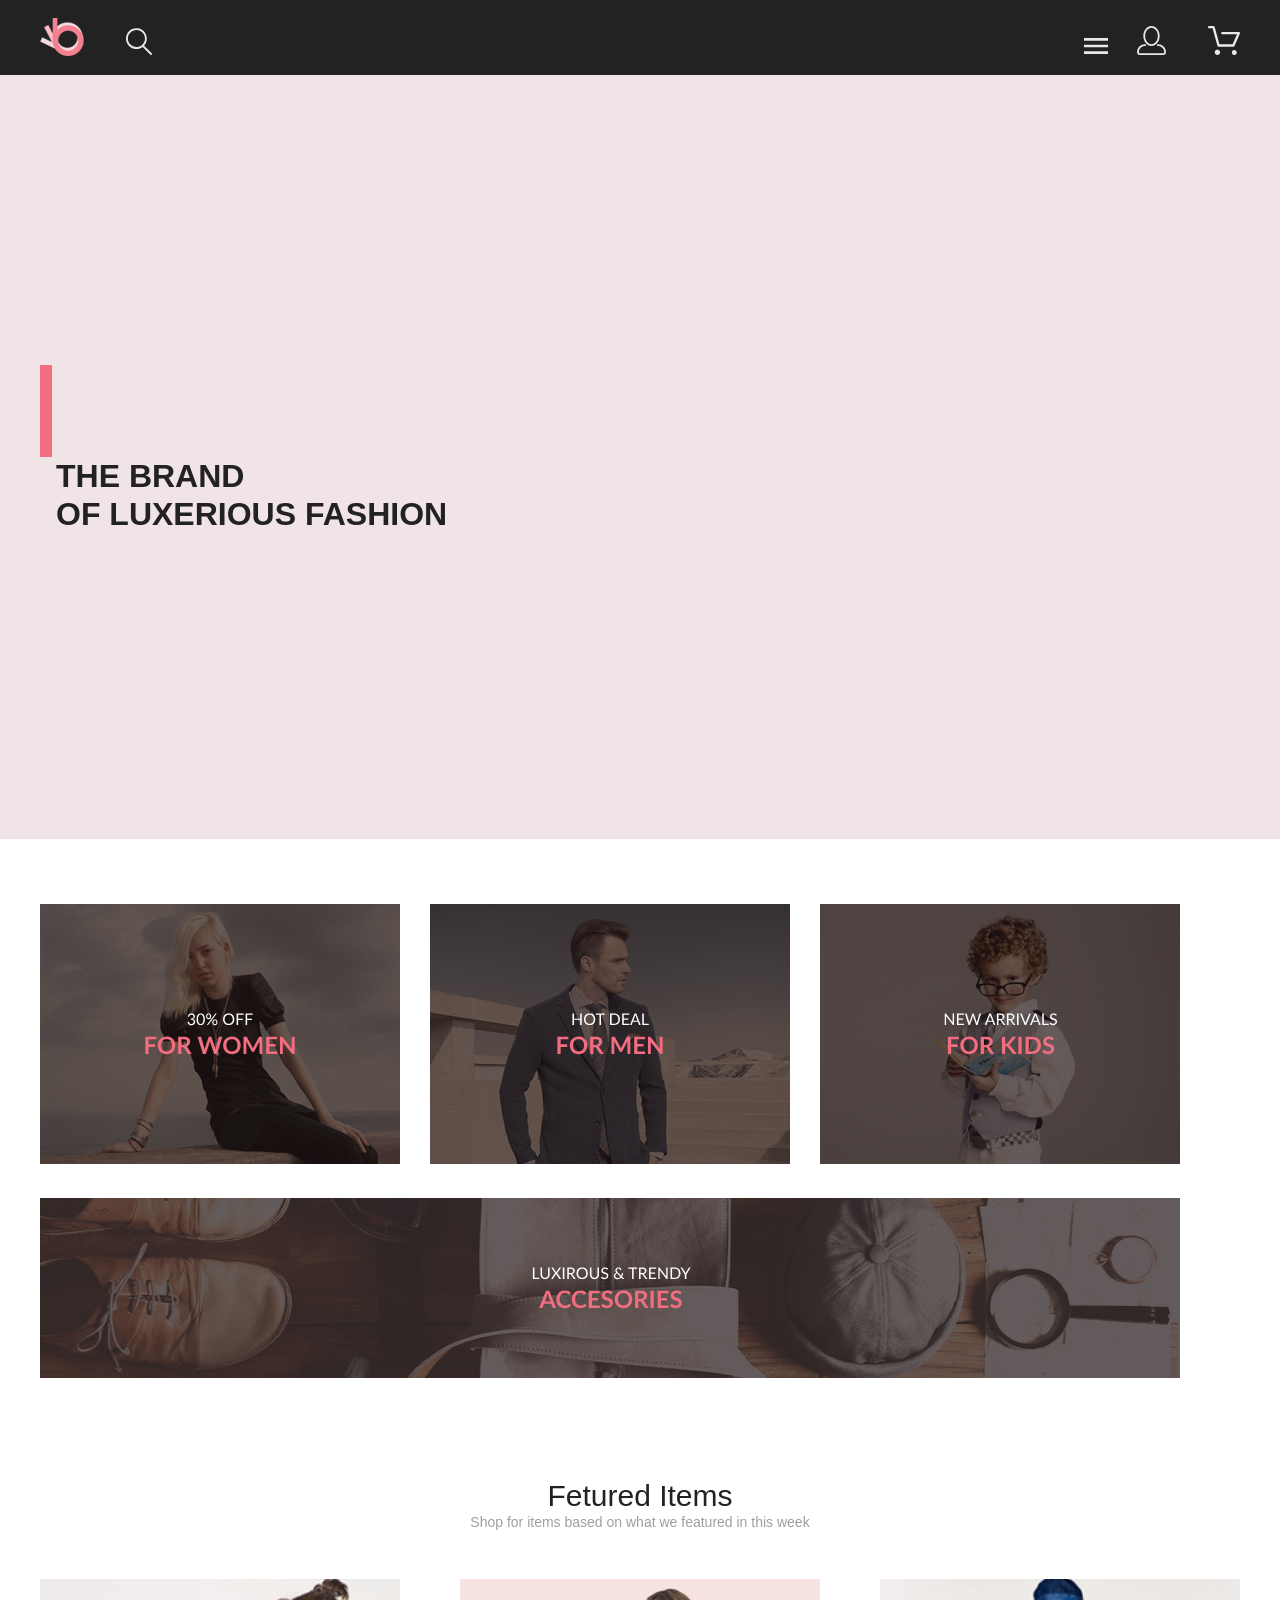
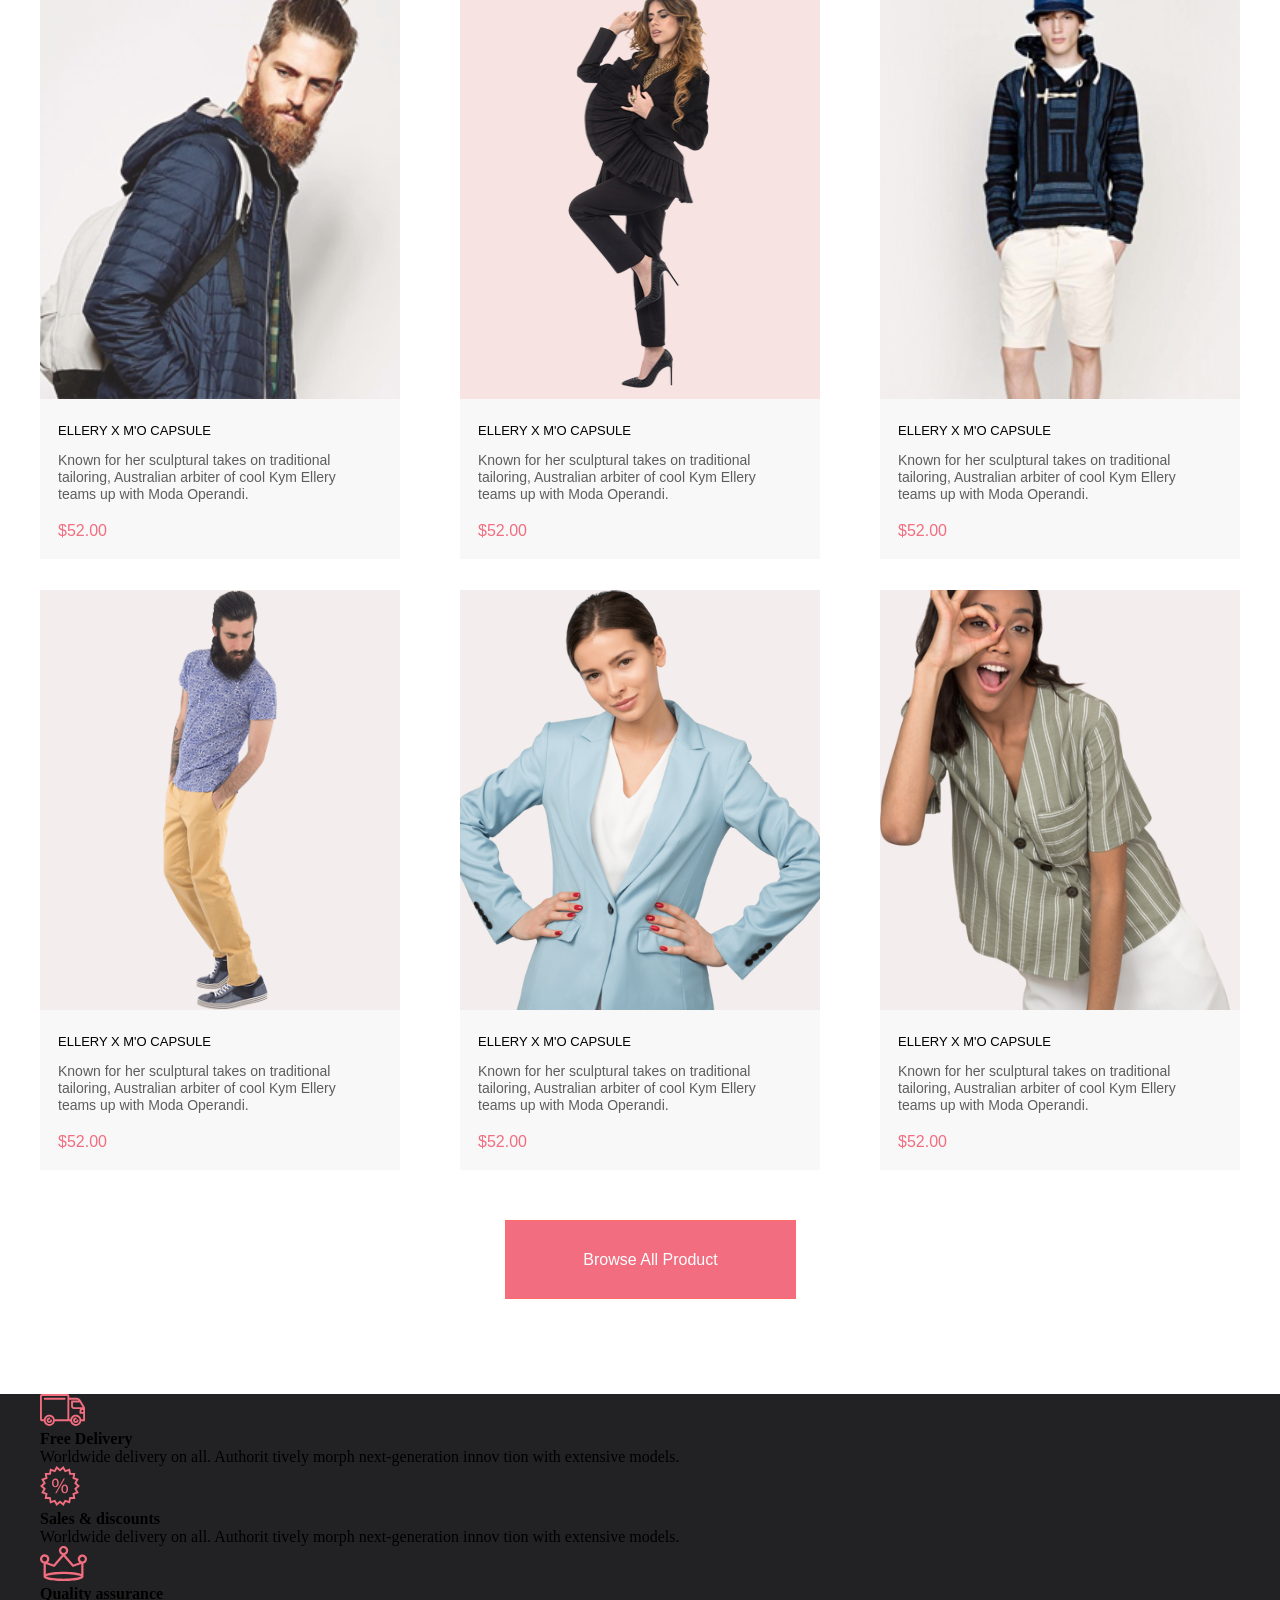
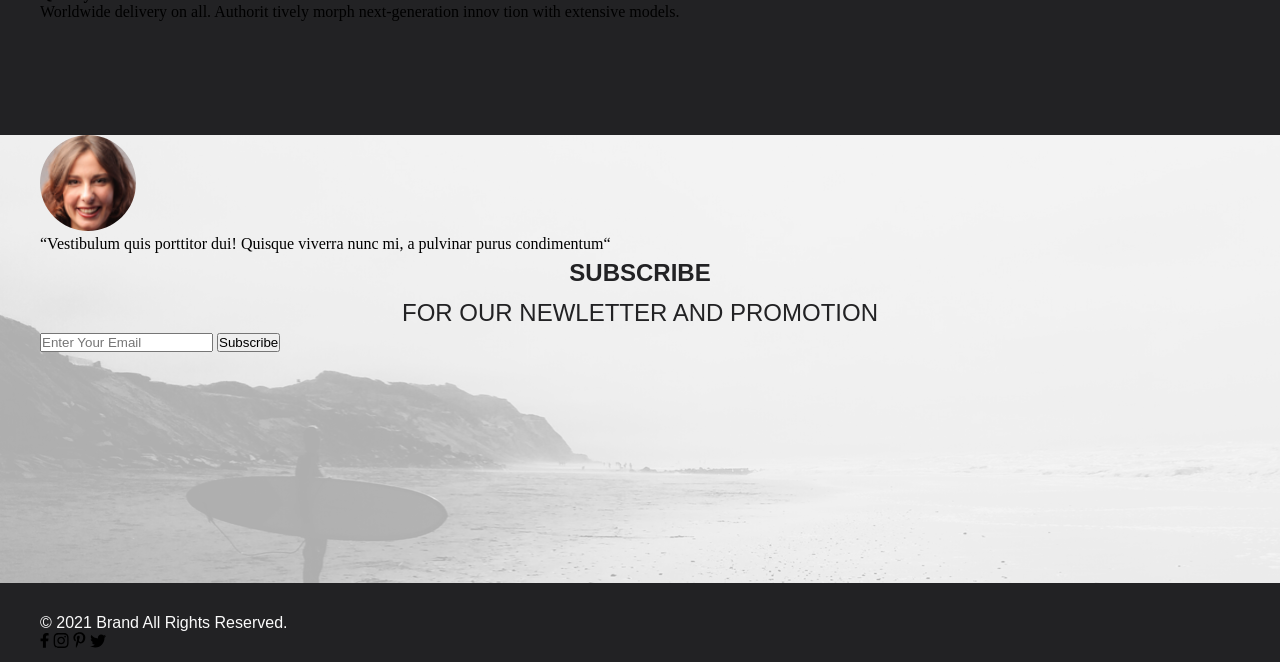
==== commit 0929978f: "Update index.html" ====
--- a/project/index.html
+++ b/project/index.html
@@ -49,170 +49,238 @@
             </div>
         </div>
         <div class="brand">
-            <div class="man-top container">
-                <img src="img/man-top.png" alt="man-top">
-            </div>
-            <div class="brand-text container">
-                <p class="the-brand">THE BRAND</p>
-                <div>
-                    <span class="of-lux">OF LUXERIOUS</span><span class="fashion"> FASHION</span>
-                </div>
-            </div>
-        </div>
+            <div class="container">
+                <div class="man-top">
+                    <div class="brand-text"></div>
+                    <div class="of-lux">
+                        <span>THE BRAND</span> <br> OF LUXERIOUS <span>FASHION</span>
+                    </div>
+                </div>
+            </div>
     </header>
-    <div class="content">
-        <div class="container">
-            <div class="box">
-                <div class="for-woman"><a href="#"><img src="img/1-for women.svg" alt="for-woman"></a>
-                </div>
-                <div><a href="#"><img class="for-man" src="img/2-for men.svg" alt="for-man"> </a></div>
-                <div><a href="#"><img class="for-kids" src="img/3-for kids.svg" alt="for-kids"></a></div>
-            </div>
-            <div><a href=""><img class="acces" src="img/4-ACCESORIES.svg" alt="acces"> </a></div>
-        </div>
-    </div>
-    <div class="shopping">
-        <div class="container">
-            <h3 style="font-family: Lato, Helvetica, sans-serif;
+    <section>
+        <div class="content">
+            <div class="container">
+                <div class="box">
+                    <div class="for-woman"><a href="#"><img src="img/1-for women.svg" alt="for-woman"></a>
+                    </div>
+                    <div><a href="#"><img class="for-man" src="img/2-for men.svg" alt="for-man"> </a></div>
+                    <div><a href="#"><img class="for-kids" src="img/3-for kids.svg" alt="for-kids"></a></div>
+                </div>
+                <div><a href="#"><img class="acces" src="img/4-ACCESORIES.svg" alt="acces"> </a></div>
+            </div>
+        </div>
+    </section>
+    <section>
+        <div class="shopping">
+            <div class="container">
+                <h3 style="font-family: Lato, Helvetica, sans-serif;
             font-style: normal;
             font-weight: normal;
             font-size: 30px;
             line-height: 36px;
             color: #222222;">Fetured Items</h3>
-            <p style="font-family: Lato, Helvetica, sans-serif; font-style: normal;
+                <p style="font-family: Lato, Helvetica, sans-serif; font-style: normal;
             font-weight: normal;
             font-size: 14px;
             line-height: 17px;
             color: #9F9F9F;">Shop for items based on what we featured in this week</p>
-        </div>
+            </div>
+            <div class="container">
+                <div class="box1">
+                    <div class="cards-pay">
+                        <a class="cards" href="#"><img class="paypall" src="img/pay-1.svg" alt="pay-1">
+                            <div class="text">
+                                <h3 class="ellery">ELLERY X M'O CAPSULE</h3>
+                                <p class="known">Known for her sculptural
+                                    takes on traditional tailoring, Australian arbiter of cool Kym Ellery teams up with
+                                    Moda
+                                    Operandi.
+                                </p>
+                                <p class="cent">$52.00</p>
+                            </div>
+                        </a>
+                        <div class="add-hover"><a class="dec-hover-href" href="#"><img class="card-pay-hover"
+                                    src="img/card-pay.svg" alt="">
+                                <p class="add-to-cart-hover">Add to Cart</p>
+                            </a></div>
+                    </div>
+                    <div class="cards-pay">
+                        <a class="cards" href="#"><img class="paypall" src="img/pay-2.svg" alt="pay-2">
+                            <div class="text">
+                                <h3 class="ellery">ELLERY X M'O CAPSULE</h3>
+                                <p class="known">Known for her sculptural
+                                    takes on traditional tailoring, Australian arbiter of cool Kym Ellery teams up with
+                                    Moda
+                                    Operandi.
+                                </p>
+                                <p class="cent">$52.00</p>
+                            </div>
+                        </a>
+                        <div class="add-hover"><a class="dec-hover-href" href="#"><img class="card-pay-hover"
+                                    src="img/card-pay.svg" alt="">
+                                <p class="add-to-cart-hover">Add to Cart</p>
+                            </a></div>
+                    </div>
+                    <div class="cards-pay">
+                        <a class="cards" href="#"><img class="paypall" src="img/pay-3.svg" alt="pay-3">
+                            <div class="text">
+                                <h3 class="ellery">ELLERY X M'O CAPSULE</h3>
+                                <p class="known">Known for her sculptural
+                                    takes on traditional tailoring, Australian arbiter of cool Kym Ellery teams up with
+                                    Moda
+                                    Operandi.
+                                </p>
+                                <p class="cent">$52.00</p>
+                            </div>
+                        </a>
+                        <div class="add-hover"><a class="dec-hover-href" href="#"><img class="card-pay-hover"
+                                    src="img/card-pay.svg" alt="">
+                                <p class="add-to-cart-hover">Add to Cart</p>
+                            </a></div>
+                    </div>
+                </div>
+                <div class="box2">
+                    <div class="cards-pay">
+                        <a class="cards" href="#"><img class="paypall" src="img/pay-4.svg" alt="pay-4">
+                            <div class="text">
+                                <h3 class="ellery">ELLERY X M'O CAPSULE</h3>
+                                <p class="known">Known for her sculptural
+                                    takes on traditional tailoring, Australian arbiter of cool Kym Ellery teams up with
+                                    Moda
+                                    Operandi.
+                                </p>
+                                <p class="cent">$52.00</p>
+                            </div>
+                        </a>
+                        <div class="add-hover"><a class="dec-hover-href" href="#"><img class="card-pay-hover"
+                                    src="img/card-pay.svg" alt="">
+                                <p class="add-to-cart-hover">Add to Cart</p>
+                            </a></div>
+                    </div>
+                    <div class="cards-pay">
+                        <a class="cards" href="#"><img class="paypall" src="img/pay-5.svg" alt="pay-5">
+                            <div class="text">
+                                <h3 class="ellery">ELLERY X M'O CAPSULE</h3>
+                                <p class="known">Known for her sculptural
+                                    takes on traditional tailoring, Australian arbiter of cool Kym Ellery teams up with
+                                    Moda
+                                    Operandi.
+                                </p>
+                                <p class="cent">$52.00</p>
+                            </div>
+                        </a>
+                        <div class="add-hover"><a class="dec-hover-href" href="#"><img class="card-pay-hover"
+                                    src="img/card-pay.svg" alt="">
+                                <p class="add-to-cart-hover">Add to Cart</p>
+                            </a></div>
+                    </div>
+                    <div class="cards-pay">
+                        <a class="cards" href="#"><img class="paypall" src="img/pay-6.svg" alt="pay-6">
+                            <div class="text">
+                                <h3 class="ellery">ELLERY X M'O CAPSULE</h3>
+                                <p class="known">Known for her sculptural
+                                    takes on traditional tailoring, Australian arbiter of cool Kym Ellery teams up with
+                                    Moda
+                                    Operandi.
+                                </p>
+                                <p class="cent">$52.00</p>
+                            </div>
+                        </a>
+                        <div class="add-hover"><a class="dec-hover-href" href="#"><img class="card-pay-hover"
+                                    src="img/card-pay.svg" alt="">
+                                <p class="add-to-cart-hover">Add to Cart</p>
+                            </a></div>
+                    </div>
+                </div>
+
+            </div>
+        </div>
+    </section>
+    <section>
         <div class="container">
-            <div class="box1">
-                <div class="cards-pay">
-                    <a class="cards" href="#"><img class="paypall" src="img/pay-1.svg" alt="pay-1">
-                        <div class="text">
-                            <h3 class="ellery">ELLERY X M'O CAPSULE</h3>
-                            <p class="known">Known for her sculptural
-                                takes on traditional tailoring, Australian arbiter of cool Kym Ellery teams up with Moda
-                                Operandi.
-                            </p>
-                            <p class="cent">$52.00</p>
-                        </div>
-                    </a>
-                    <div class="add-hover"><a class="dec-hover-href" href="#"><img class="card-pay-hover"
-                                src="img/card-pay.svg" alt="">
-                            <p class="add-to-cart-hover">Add to Cart</p>
-                        </a></div>
-                </div>
-                <div class="cards-pay">
-                    <a class="cards" href="#"><img class="paypall" src="img/pay-2.svg" alt="pay-2">
-                        <div class="text">
-                            <h3 class="ellery">ELLERY X M'O CAPSULE</h3>
-                            <p class="known">Known for her sculptural
-                                takes on traditional tailoring, Australian arbiter of cool Kym Ellery teams up with Moda
-                                Operandi.
-                            </p>
-                            <p class="cent">$52.00</p>
-                        </div>
-                    </a>
-                    <div class="add-hover"><a class="dec-hover-href" href="#"><img class="card-pay-hover"
-                                src="img/card-pay.svg" alt="">
-                            <p class="add-to-cart-hover">Add to Cart</p>
-                        </a></div>
-                </div>
-                <div class="cards-pay">
-                    <a class="cards" href="#"><img class="paypall" src="img/pay-3.svg" alt="pay-3">
-                        <div class="text">
-                            <h3 class="ellery">ELLERY X M'O CAPSULE</h3>
-                            <p class="known">Known for her sculptural
-                                takes on traditional tailoring, Australian arbiter of cool Kym Ellery teams up with Moda
-                                Operandi.
-                            </p>
-                            <p class="cent">$52.00</p>
-                        </div>
-                    </a>
-                    <div class="add-hover"><a class="dec-hover-href" href="#"><img class="card-pay-hover"
-                                src="img/card-pay.svg" alt="">
-                            <p class="add-to-cart-hover">Add to Cart</p>
-                        </a></div>
-                </div>
-            </div>
-            <div class="box2">
-                <div class="cards-pay">
-                    <a class="cards" href="#"><img class="paypall" src="img/pay-4.svg" alt="pay-4">
-                        <div class="text">
-                            <h3 class="ellery">ELLERY X M'O CAPSULE</h3>
-                            <p class="known">Known for her sculptural
-                                takes on traditional tailoring, Australian arbiter of cool Kym Ellery teams up with Moda
-                                Operandi.
-                            </p>
-                            <p class="cent">$52.00</p>
-                        </div>
-                    </a>
-                    <div class="add-hover"><a class="dec-hover-href" href="#"><img class="card-pay-hover"
-                                src="img/card-pay.svg" alt="">
-                            <p class="add-to-cart-hover">Add to Cart</p>
-                        </a></div>
-                </div>
-                <div class="cards-pay">
-                    <a class="cards" href="#"><img class="paypall" src="img/pay-5.svg" alt="pay-5">
-                        <div class="text">
-                            <h3 class="ellery">ELLERY X M'O CAPSULE</h3>
-                            <p class="known">Known for her sculptural
-                                takes on traditional tailoring, Australian arbiter of cool Kym Ellery teams up with Moda
-                                Operandi.
-                            </p>
-                            <p class="cent">$52.00</p>
-                        </div>
-                    </a>
-                    <div class="add-hover"><a class="dec-hover-href" href="#"><img class="card-pay-hover"
-                                src="img/card-pay.svg" alt="">
-                            <p class="add-to-cart-hover">Add to Cart</p>
-                        </a></div>
-                </div>
-                <div class="cards-pay">
-                    <a class="cards" href="#"><img class="paypall" src="img/pay-6.svg" alt="pay-6">
-                        <div class="text">
-                            <h3 class="ellery">ELLERY X M'O CAPSULE</h3>
-                            <p class="known">Known for her sculptural
-                                takes on traditional tailoring, Australian arbiter of cool Kym Ellery teams up with Moda
-                                Operandi.
-                            </p>
-                            <p class="cent">$52.00</p>
-                        </div>
-                    </a>
-                    <div class="add-hover"><a class="dec-hover-href" href="#"><img class="card-pay-hover"
-                                src="img/card-pay.svg" alt="">
-                            <p class="add-to-cart-hover">Add to Cart</p>
-                        </a></div>
-                </div>
-            </div>
-
-        </div>
-    </div>
-    <div class="container">
-        <a class="browse-all-prod" href="#">Browse All Product</a>
-    </div>
+            <a class="browse-all-prod" href="#">Browse All Product</a>
+        </div>
+    </section>
     <footer>
         <div class="footer1">
             <div class="container">
+                <div class="centr">
+                    <div class="super-block"><img class="img-foot-1" src="img/free-delivery.svg" alt="free-delivery">
+                        <h4 class="foot-1-h4">Free Delivery</h4>
+                        <p class="foot-1-p">Worldwide delivery on all. Authorit tively morph next-generation innov tion
+                            with
+                            extensive
+                            models.</p>
+                    </div>
+                    <div class="super-block"><img class="img-foot-1" src="img/sales.svg" alt="sales">
+                        <h4 class="foot-1-h4">Sales & discounts</h4>
+                        <p class="foot-1-p">Worldwide delivery on all. Authorit tively morph next-generation innov tion
+                            with
+                            extensive
+                            models.</p>
+                    </div>
+                    <div class="super-block"><img class="img-foot-1" src="img/quality.svg" alt="quality">
+                        <h4 class="foot-1-h4">Quality assurance</h4>
+                        <p class="foot-1-p">Worldwide delivery on all. Authorit tively morph next-generation innov tion
+                            with
+                            extensive
+                            models.</p>
+                    </div>
+                </div>
 
             </div>
         </div>
         <div class="footer2">
             <div class="container">
-
+                <div class="subscribe">
+                    <figure class="avtor"> <img src="img/avtor.svg" alt="avtor">
+                        <p class="vestibul"> “Vestibulum quis porttitor dui! Quisque viverra nunc mi, a pulvinar purus
+                            condimentum“</p>
+                    </figure>
+                    <div class="form">
+                        <h4 style="font-family: Lato, Helvetica, sans-serif;
+                    font-style: normal;
+                    font-weight: bold;
+                    font-size: 24px;
+                    line-height: 40.13px;
+                    text-align: center;
+                    color: #222224;">SUBSCRIBE<br>
+                            <span style="font-family: Lato, Helvetica, sans-serif;
+                        font-style: normal;
+                        font-weight: normal;
+                        font-size: 24px;
+                        line-height: 30.1px;
+                        text-align: center;
+                        color: #222224;">FOR OUR NEWLETTER AND PROMOTION</span>
+                        </h4>
+                        <div class="input-group">
+                            <input type="email" class="form-control" placeholder="Enter Your Email">
+                            <button class="button">Subscribe</button>
+                        </div>
+                    </div>
+
+                </div>
             </div>
         </div>
         <div class="prava">
             <div class="container">
-                <div class="txt">© 2021 Brand All Rights Reserved.</div>
-                <div class="social">
-
+                <div class="centr">
+                    <div class="txt">© 2021 Brand All Rights Reserved.</div>
+                    <div class="social">
+                        <a href="https://www.facebook.com" target="_blank"><img class="ssilka" src="img/facebook.svg"
+                                alt="facebook"></a>
+                        <a href="https://www.instagram.com/" target="_blank"><img class="ssilka" src="img/instagram.svg"
+                                alt="instagram"></a>
+                        <a href="https://vk.com/" target="_blank"><img class="ssilka" src="img/picasso.svg"
+                                alt="picasso"></a>
+                        <a href="https://twitter.com/" target="_blank"><img class="ssilka" src="img/twitter.svg"
+                                alt="twitter"></a>
+                    </div>
                 </div>
             </div>
         </div>
     </footer>
-
 </body>
 
 </html>
--- a/project/style.css
+++ b/project/style.css
@@ -95,6 +95,7 @@
 }
 .brand {
     display: flex;
+    justify-content: space-between;
     background-color: #F1E4E6;
     height: 764px;
 }
@@ -180,10 +181,14 @@
     justify-content: space-between;
     height: 581px;
 }
+.cards-pay {
+    position: relative;
+}
 .cards {
     height: 420px;
     background: rgba(58, 56, 56, 0.86);
     display: block;
+    text-decoration: none;
 }
 .text {
     background: #F8F8F8;
@@ -200,6 +205,39 @@
 .paypall:hover {
     opacity: 0.2;
 }
+.add-hover {
+    display: none;
+    position: absolute;
+    top: 188.5px;
+    justify-content: center;
+    width: 100%;
+    pointer-events: none;
+}
+.dec-hover-href {
+    text-decoration: none;
+    display: flex;
+    border: 1px solid #FFFFFF;
+    align-items: center;
+    width: 138px;
+    height: 43px;
+}
+.card-pay-hover {
+    padding-left: 13px;
+    height: 24px;
+    width: 26px;
+}
+.add-to-cart-hover {
+    font-family: Lato, Helvetica, sans-serif;
+    font-style: normal;
+    font-weight: normal;
+    font-size: 14px;
+    line-height: 17px;
+    color: #FFFFFF;
+    padding-left: 11px;
+}
+.cards-pay:hover .add-hover{
+    display: flex;
+}
 .ellery {
     width: 200px;
     height: 16px;
@@ -236,6 +274,7 @@
     padding-top: 18px;
     padding-left: 18px;
 }
+
 .browse-all-prod {
     background: #F16D7F;
     border: 1px solid #FF6A6A;
@@ -269,3 +308,16 @@
     height: 79px;
     background: #222224;
 }
+
+
+
+
+.txt {
+    font-family: Lato, Helvetica, sans-serif;
+    font-style: normal;
+    font-weight: normal;
+    font-size: 16px;
+    line-height: 19px;
+    color: #FBFBFB;
+    padding-top: 30px;
+}
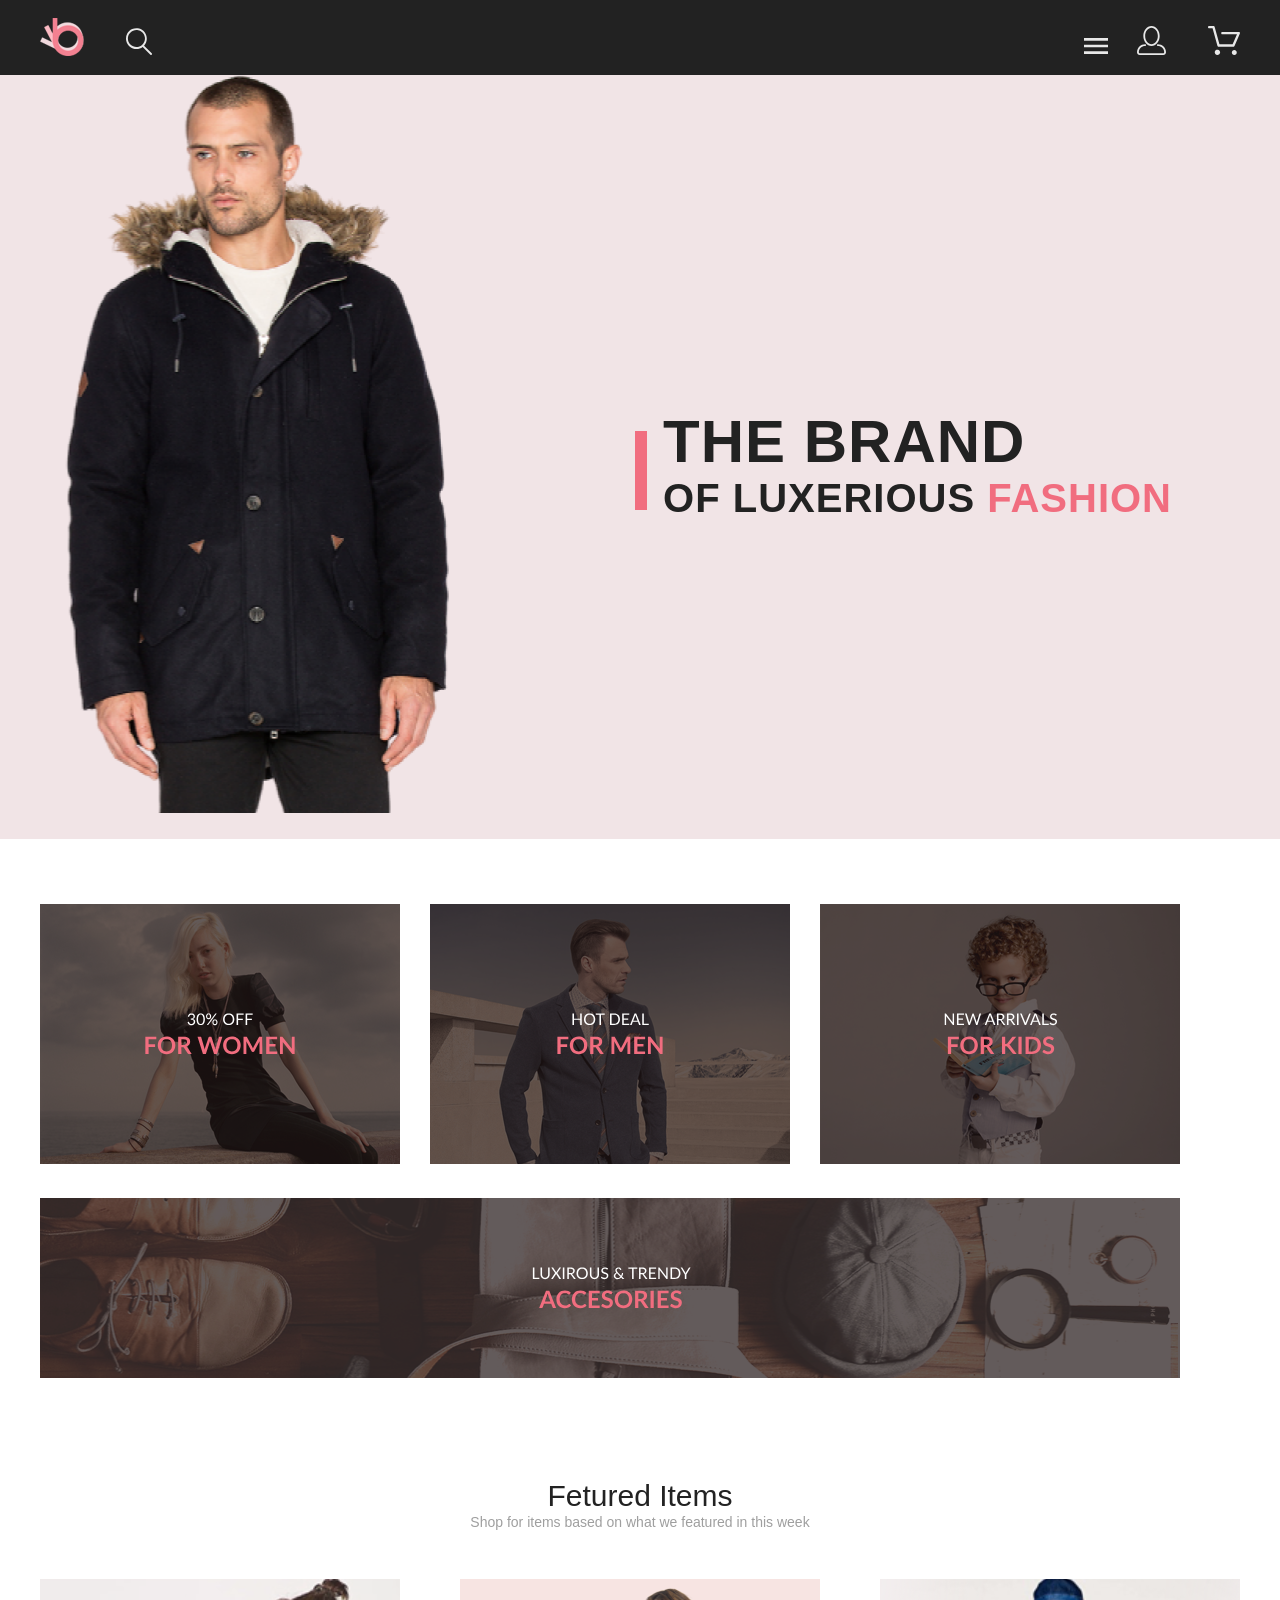
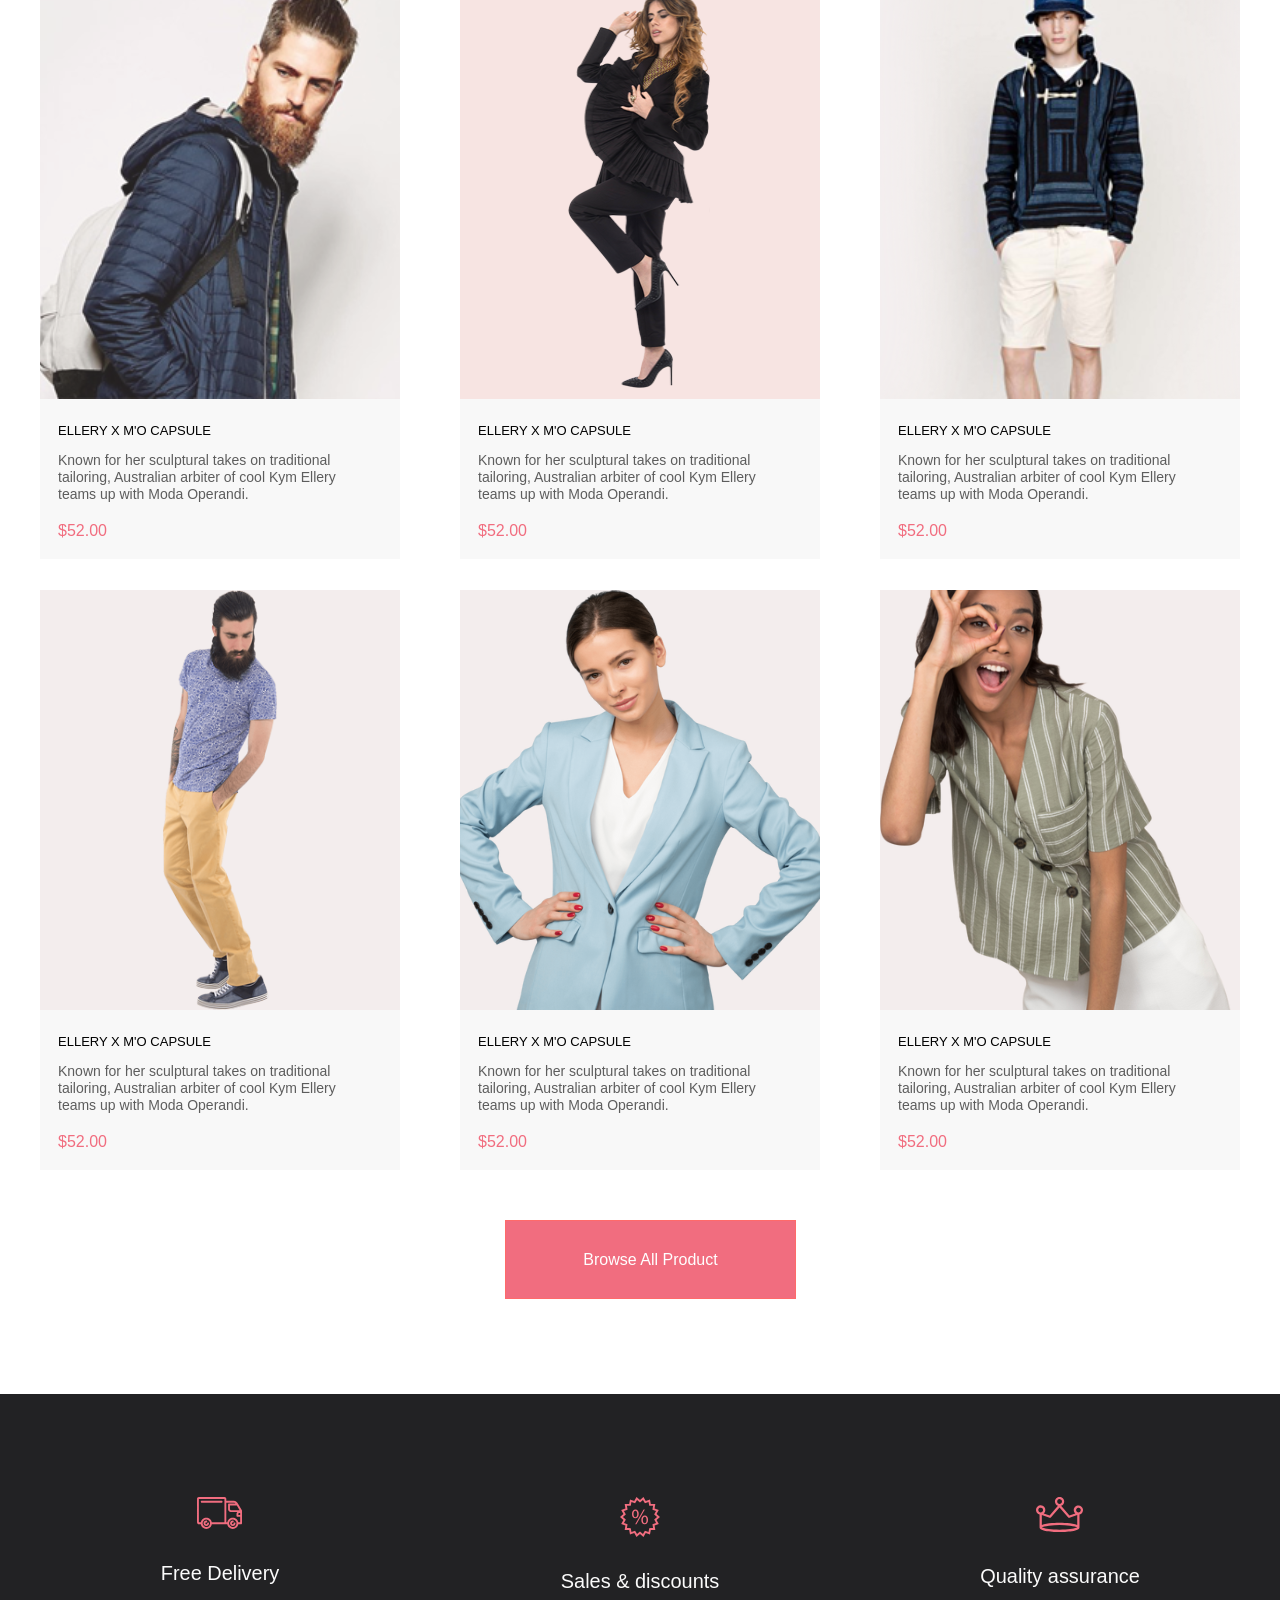
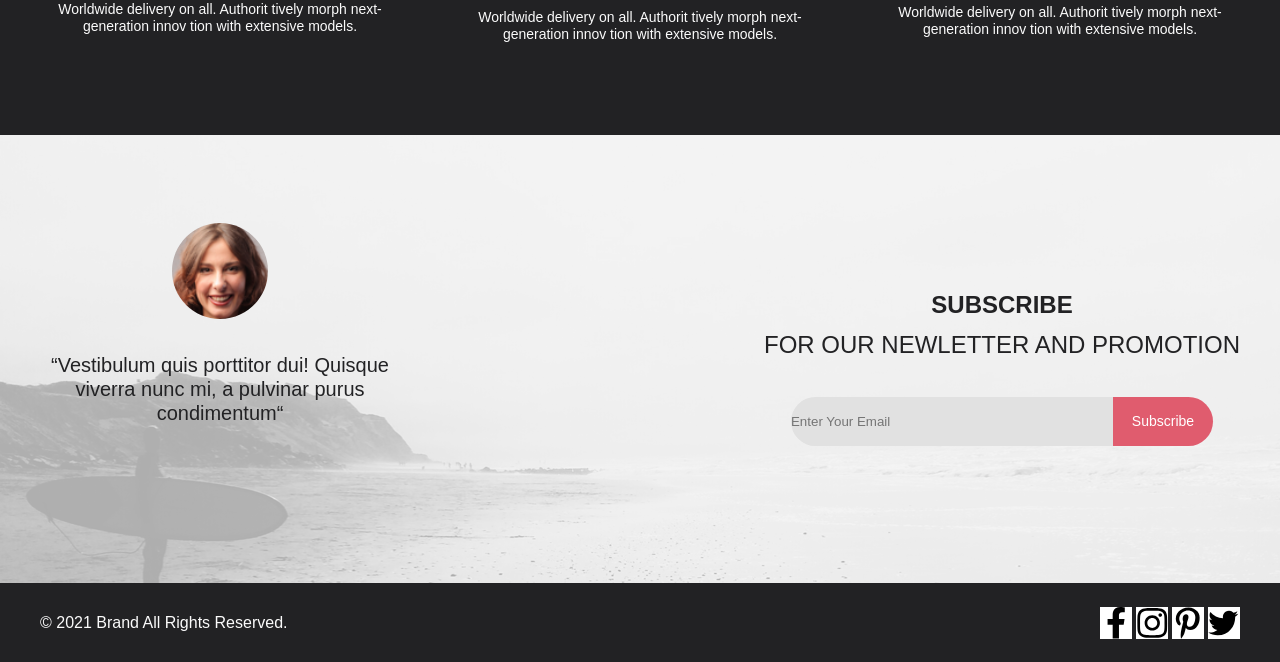
==== commit 57d03f50: "Update index.html" ====
--- a/project/index.html
+++ b/project/index.html
@@ -8,6 +8,8 @@
     <meta name="viewport" content="width=device-width, initial-scale=1.0">
     <title>Document</title>
     <link rel="stylesheet" href="style.css">
+
+
 </head>
 
 <body>
@@ -16,7 +18,7 @@
             <div class="container">
                 <div class="b"><a href="index.html"><img src="img/b.svg" alt="b"></a></div>
                 <div class="search"><img src="img/poisk.svg" alt="poisk"></div>
-                <div class="pay"><a href="#"><img src="img/pay.svg" alt="pay"></a></div>
+                <div class="pay"><a href="card.html"><img src="img/pay.svg" alt="pay"></a></div>
                 <div class="cont"><a href="#"><img src="img/contact.svg" alt="contact"></a></div>
                 <details>
                     <summary><svg viewBox="0 0 24 24" id="ines">
@@ -26,26 +28,25 @@
                     <div class="menu container">
                         <h4 class="h4-menu">MENU</h4>
                         <h4 class="h4">MAN</h4>
-                        <a class="p-menu" href="#">Accessories</a><br>
-                        <a class="p-menu" href="#">Bags</a><br>
-                        <a class="p-menu" href="#">Denim</a><br>
-                        <a class="p-menu" href="#">T-Shirts</a><br>
+                        <a class="p-menu" href="catalog.html">Accessories</a><br>
+                        <a class="p-menu" href="catalog.html">Bags</a><br>
+                        <a class="p-menu" href="catalog.html">Denim</a><br>
+                        <a class="p-menu" href="catalog.html">T-Shirts</a><br>
                         <h4 class="h4">WOMAN</h4>
-                        <a class="p-menu" href="#">Accessories</a><br>
-                        <a class="p-menu" href="#">Jackets & Coats</a><br>
-                        <a class="p-menu" href="#">Polos</a><br>
-                        <a class="p-menu" href="#">T-Shirts</a><br>
-                        <a class="p-menu" href="#">Shirts</a><br>
+                        <a class="p-menu" href="catalog.html">Accessories</a><br>
+                        <a class="p-menu" href="catalog.html">Jackets & Coats</a><br>
+                        <a class="p-menu" href="catalog.html">Polos</a><br>
+                        <a class="p-menu" href="catalog.html">T-Shirts</a><br>
+                        <a class="p-menu" href="catalog.html">Shirts</a><br>
                         <h4 class="h4">KIDS</h4>
-                        <a class="p-menu" href="#">Accessories</a><br>
-                        <a class="p-menu" href="#">Jackets & Coats</a><br>
-                        <a class="p-menu" href="#">Polos</a><br>
-                        <a class="p-menu" href="#">T-Shirts</a><br>
-                        <a class="p-menu" href="#">Shirts</a><br>
-                        <a class="p-menu" href="#">Bags</a><br>
+                        <a class="p-menu" href="catalog.html">Accessories</a><br>
+                        <a class="p-menu" href="catalog.html">Jackets & Coats</a><br>
+                        <a class="p-menu" href="catalog.html">Polos</a><br>
+                        <a class="p-menu" href="catalog.html">T-Shirts</a><br>
+                        <a class="p-menu" href="catalog.html">Shirts</a><br>
+                        <a class="p-menu" href="catalog.html">Bags</a><br>
                     </div>
                 </details>
-
             </div>
         </div>
         <div class="brand">
@@ -62,12 +63,12 @@
         <div class="content">
             <div class="container">
                 <div class="box">
-                    <div class="for-woman"><a href="#"><img src="img/1-for women.svg" alt="for-woman"></a>
-                    </div>
-                    <div><a href="#"><img class="for-man" src="img/2-for men.svg" alt="for-man"> </a></div>
-                    <div><a href="#"><img class="for-kids" src="img/3-for kids.svg" alt="for-kids"></a></div>
-                </div>
-                <div><a href="#"><img class="acces" src="img/4-ACCESORIES.svg" alt="acces"> </a></div>
+                    <div class="for-woman"><a href="catalog.html"><img src="img/1-for women.svg" alt="for-woman"></a>
+                    </div>
+                    <div><a href="catalog.html"><img class="for-man" src="img/2-for men.svg" alt="for-man"> </a></div>
+                    <div><a href="catalog.html"><img class="for-kids" src="img/3-for kids.svg" alt="for-kids"></a></div>
+                </div>
+                <div><a href="catalog.html"><img class="acces" src="img/4-ACCESORIES.svg" alt="acces"> </a></div>
             </div>
         </div>
     </section>
@@ -89,52 +90,52 @@
             <div class="container">
                 <div class="box1">
                     <div class="cards-pay">
-                        <a class="cards" href="#"><img class="paypall" src="img/pay-1.svg" alt="pay-1">
-                            <div class="text">
-                                <h3 class="ellery">ELLERY X M'O CAPSULE</h3>
-                                <p class="known">Known for her sculptural
-                                    takes on traditional tailoring, Australian arbiter of cool Kym Ellery teams up with
-                                    Moda
-                                    Operandi.
-                                </p>
-                                <p class="cent">$52.00</p>
-                            </div>
-                        </a>
-                        <div class="add-hover"><a class="dec-hover-href" href="#"><img class="card-pay-hover"
+                        <a class="cards" href="product.html"><img class="paypall" src="img/pay-1.svg" alt="pay-1">
+                            <div class="text">
+                                <h3 class="ellery">ELLERY X M'O CAPSULE</h3>
+                                <p class="known">Known for her sculptural
+                                    takes on traditional tailoring, Australian arbiter of cool Kym Ellery teams up with
+                                    Moda
+                                    Operandi.
+                                </p>
+                                <p class="cent">$52.00</p>
+                            </div>
+                        </a>
+                        <div class="add-hover"><a class="dec-hover-href" href="catalog.html"><img class="card-pay-hover"
                                     src="img/card-pay.svg" alt="">
                                 <p class="add-to-cart-hover">Add to Cart</p>
                             </a></div>
                     </div>
                     <div class="cards-pay">
-                        <a class="cards" href="#"><img class="paypall" src="img/pay-2.svg" alt="pay-2">
-                            <div class="text">
-                                <h3 class="ellery">ELLERY X M'O CAPSULE</h3>
-                                <p class="known">Known for her sculptural
-                                    takes on traditional tailoring, Australian arbiter of cool Kym Ellery teams up with
-                                    Moda
-                                    Operandi.
-                                </p>
-                                <p class="cent">$52.00</p>
-                            </div>
-                        </a>
-                        <div class="add-hover"><a class="dec-hover-href" href="#"><img class="card-pay-hover"
+                        <a class="cards" href="catalog.html"><img class="paypall" src="img/pay-2.svg" alt="pay-2">
+                            <div class="text">
+                                <h3 class="ellery">ELLERY X M'O CAPSULE</h3>
+                                <p class="known">Known for her sculptural
+                                    takes on traditional tailoring, Australian arbiter of cool Kym Ellery teams up with
+                                    Moda
+                                    Operandi.
+                                </p>
+                                <p class="cent">$52.00</p>
+                            </div>
+                        </a>
+                        <div class="add-hover"><a class="dec-hover-href" href="catalog.html"><img class="card-pay-hover"
                                     src="img/card-pay.svg" alt="">
                                 <p class="add-to-cart-hover">Add to Cart</p>
                             </a></div>
                     </div>
                     <div class="cards-pay">
-                        <a class="cards" href="#"><img class="paypall" src="img/pay-3.svg" alt="pay-3">
-                            <div class="text">
-                                <h3 class="ellery">ELLERY X M'O CAPSULE</h3>
-                                <p class="known">Known for her sculptural
-                                    takes on traditional tailoring, Australian arbiter of cool Kym Ellery teams up with
-                                    Moda
-                                    Operandi.
-                                </p>
-                                <p class="cent">$52.00</p>
-                            </div>
-                        </a>
-                        <div class="add-hover"><a class="dec-hover-href" href="#"><img class="card-pay-hover"
+                        <a class="cards" href="catalog.html"><img class="paypall" src="img/pay-3.svg" alt="pay-3">
+                            <div class="text">
+                                <h3 class="ellery">ELLERY X M'O CAPSULE</h3>
+                                <p class="known">Known for her sculptural
+                                    takes on traditional tailoring, Australian arbiter of cool Kym Ellery teams up with
+                                    Moda
+                                    Operandi.
+                                </p>
+                                <p class="cent">$52.00</p>
+                            </div>
+                        </a>
+                        <div class="add-hover"><a class="dec-hover-href" href="catalog.html"><img class="card-pay-hover"
                                     src="img/card-pay.svg" alt="">
                                 <p class="add-to-cart-hover">Add to Cart</p>
                             </a></div>
@@ -142,53 +143,53 @@
                 </div>
                 <div class="box2">
                     <div class="cards-pay">
-                        <a class="cards" href="#"><img class="paypall" src="img/pay-4.svg" alt="pay-4">
-                            <div class="text">
-                                <h3 class="ellery">ELLERY X M'O CAPSULE</h3>
-                                <p class="known">Known for her sculptural
-                                    takes on traditional tailoring, Australian arbiter of cool Kym Ellery teams up with
-                                    Moda
-                                    Operandi.
-                                </p>
-                                <p class="cent">$52.00</p>
-                            </div>
-                        </a>
-                        <div class="add-hover"><a class="dec-hover-href" href="#"><img class="card-pay-hover"
-                                    src="img/card-pay.svg" alt="">
-                                <p class="add-to-cart-hover">Add to Cart</p>
-                            </a></div>
-                    </div>
-                    <div class="cards-pay">
-                        <a class="cards" href="#"><img class="paypall" src="img/pay-5.svg" alt="pay-5">
-                            <div class="text">
-                                <h3 class="ellery">ELLERY X M'O CAPSULE</h3>
-                                <p class="known">Known for her sculptural
-                                    takes on traditional tailoring, Australian arbiter of cool Kym Ellery teams up with
-                                    Moda
-                                    Operandi.
-                                </p>
-                                <p class="cent">$52.00</p>
-                            </div>
-                        </a>
-                        <div class="add-hover"><a class="dec-hover-href" href="#"><img class="card-pay-hover"
-                                    src="img/card-pay.svg" alt="">
-                                <p class="add-to-cart-hover">Add to Cart</p>
-                            </a></div>
-                    </div>
-                    <div class="cards-pay">
-                        <a class="cards" href="#"><img class="paypall" src="img/pay-6.svg" alt="pay-6">
-                            <div class="text">
-                                <h3 class="ellery">ELLERY X M'O CAPSULE</h3>
-                                <p class="known">Known for her sculptural
-                                    takes on traditional tailoring, Australian arbiter of cool Kym Ellery teams up with
-                                    Moda
-                                    Operandi.
-                                </p>
-                                <p class="cent">$52.00</p>
-                            </div>
-                        </a>
-                        <div class="add-hover"><a class="dec-hover-href" href="#"><img class="card-pay-hover"
-                                    src="img/card-pay.svg" alt="">
+                        <a class="cards" href="catalog.html"><img class="paypall" src="img/pay-4.svg" alt="pay-4">
+                            <div class="text">
+                                <h3 class="ellery">ELLERY X M'O CAPSULE</h3>
+                                <p class="known">Known for her sculptural
+                                    takes on traditional tailoring, Australian arbiter of cool Kym Ellery teams up with
+                                    Moda
+                                    Operandi.
+                                </p>
+                                <p class="cent">$52.00</p>
+                            </div>
+                        </a>
+                        <div class="add-hover"><a class="dec-hover-href" href="catalog.html"><img class="card-pay-hover"
+                                    src="img/card-pay.svg" alt="card-pay-hover">
+                                <p class="add-to-cart-hover">Add to Cart</p>
+                            </a></div>
+                    </div>
+                    <div class="cards-pay">
+                        <a class="cards" href="catalog.html"><img class="paypall" src="img/pay-5.svg" alt="pay-5">
+                            <div class="text">
+                                <h3 class="ellery">ELLERY X M'O CAPSULE</h3>
+                                <p class="known">Known for her sculptural
+                                    takes on traditional tailoring, Australian arbiter of cool Kym Ellery teams up with
+                                    Moda
+                                    Operandi.
+                                </p>
+                                <p class="cent">$52.00</p>
+                            </div>
+                        </a>
+                        <div class="add-hover"><a class="dec-hover-href" href="catalog.html"><img class="card-pay-hover"
+                                    src="img/card-pay.svg" alt="dec-hover-href">
+                                <p class="add-to-cart-hover">Add to Cart</p>
+                            </a></div>
+                    </div>
+                    <div class="cards-pay">
+                        <a class="cards" href="catalog.html"><img class="paypall" src="img/pay-6.svg" alt="pay-6">
+                            <div class="text">
+                                <h3 class="ellery">ELLERY X M'O CAPSULE</h3>
+                                <p class="known">Known for her sculptural
+                                    takes on traditional tailoring, Australian arbiter of cool Kym Ellery teams up with
+                                    Moda
+                                    Operandi.
+                                </p>
+                                <p class="cent">$52.00</p>
+                            </div>
+                        </a>
+                        <div class="add-hover"><a class="dec-hover-href" href="catalog.html"><img class="card-pay-hover"
+                                    src="img/card-pay.svg" alt="card-pay-hover">
                                 <p class="add-to-cart-hover">Add to Cart</p>
                             </a></div>
                     </div>
@@ -199,7 +200,7 @@
     </section>
     <section>
         <div class="container">
-            <a class="browse-all-prod" href="#">Browse All Product</a>
+            <a class="browse-all-prod" href="catalog.html">Browse All Product</a>
         </div>
     </section>
     <footer>
--- a/project/style.css
+++ b/project/style.css
@@ -53,7 +53,7 @@
     -webkit-box-shadow: -5px 5px 28px 0px rgba(0, 0, 0, 0.4);
     -moz-box-shadow: -5px 5px 28px 0px rgba(0, 0, 0, 0.4);
     box-shadow: -5px 5px 28px 0px rgba(0, 0, 0, 0.4);
-    margin-top: 22px;
+    margin: 22px 0 0 0;
     width: 232px;
     height: 764px;
     position: absolute;
@@ -94,42 +94,35 @@
     font-size: 17px;
 }
 .brand {
-    display: flex;
-    justify-content: space-between;
     background-color: #F1E4E6;
     height: 764px;
 }
+.man-top {
+    background: url(img/man-top.png) -50% 50% no-repeat;
+    display: flex;
+    padding: 364px 0 297px 0;
+    justify-content: end;
+}
 .brand-text {
-    margin-top: 290px;
-    border-left: 12px solid #F16D7F;
-    height: 92px;
-}
-.the-brand {
-    padding-left: 16px;
-    font-family: Lato, Helvetica, sans-serif;
-    font-style: normal;
+    background-color: #f16d7f;
+    min-width: 12px;
+    margin: -8px 16px 6px 5px;
+}
+.of-lux {
+    font-family: Lato, Helvetica, sans-serif;
+    max-width: 589px;
+    font-size: 40px;
+    font-weight: 700;
+    letter-spacing: 0.025em;
+    color: #222222;
+    margin: -32px 68px -5px 0;
+} 
+span:first-child {
+    font-size: 60px;
     font-weight: 900;
-    font-size: 48px;
-    line-height: 58px;
-    color: #222222;
-}
-.of-lux {
-    padding-left: 16px;
-    font-family: Lato, Helvetica, sans-serif;
-    font-style: normal;
-    font-weight: 700;
-    font-size: 32px;
-    line-height: 38px;
-    color: #222222;
-}
-.fashion {
-    color: #F16D7F;
-    font-family: Lato, Helvetica, sans-serif;
-    font-style: normal;
-    font-weight: 700;
-    font-size: 32px;
-    line-height: 38px;
-    color: #F16D7F;
+}
+span:last-child {
+    color: #f16d7f;
 }
 .content {
     margin-top: 65px;
@@ -293,25 +286,104 @@
     background: #ffffff;
     color: #F16D7F;
     -webkit-transition: all 1s ease;
-    transition: all 1s ease;
+    transition: all 120ms ease;
     text-decoration: underline;
 }
 .footer1 {
     background: #222224;
     height: 341px;
 }
+.centr {
+    display: flex;
+    justify-content: space-between;
+}
+.super-block {
+    width: 360px;
+    margin-top: 103px;
+    text-align: center
+}
+.foot-1-h4 {
+    font-family: Lato, Helvetica, sans-serif;    
+    font-style: normal;
+    font-weight: normal;
+    font-size: 19.96px;
+    line-height: 24px;
+    text-align: center;
+    color: #FBFBFB;
+    margin-top: 28px;
+}
+.foot-1-p {
+    font-family: Lato, Helvetica, sans-serif;
+    font-style: normal;
+    font-weight: 300;
+    font-size: 13.972px;
+    line-height: 17px;
+    text-align: center;
+    color: #FBFBFB;
+    margin-top: 16px;
+}
+.img-foot-1 {
+    text-align: center;
+}
 .footer2 {
-    background: url(img/fon-podval.svg) no-repeat;
+    background: url(img/fon-podval.svg) no-repeat center / cover;
     height: 448px;
+}
+.subscribe {
+    display: flex;
+    justify-content: space-between;
+}
+.avtor {
+    text-align: center;
+    margin: 88px 0 0 0;
+}
+.vestibul {
+    width: 360px;
+    padding-top: 30px;
+    font-family: Lato, Helvetica, sans-serif;
+    font-style: normal;
+    font-weight: normal;
+    font-size: 20px;
+    line-height: 24px;
+    text-align: center;
+    color: #222224;
+}
+.form {
+    margin-top: 150px;
+}
+.input-group {
+    margin-top: 32px;
+    text-align: center;
+}
+.form-control {
+    background: #E1E1E1;
+    width: 323px;
+    height: 49px;
+    border: 0px;
+    border-radius: 50px 0 0 50px;
+}
+.button {
+    background: #E05C6E;
+    border: 0px;
+    width: 100px;
+    height: 49px;
+    border-radius: 0 50px 50px 0;
+    margin-left: -5px;
+    font-family: Lato, Helvetica, sans-serif;
+    font-style: normal;
+    font-weight: normal;
+    font-size: 14px;
+    line-height: 17px;
+    color: #FFFFFF;
+}
+.button:hover {
+    background: #FFFFFF;
+    color: #E05C6E;
 }
 .prava {
     height: 79px;
     background: #222224;
 }
-
-
-
-
 .txt {
     font-family: Lato, Helvetica, sans-serif;
     font-style: normal;
@@ -321,3 +393,12 @@
     color: #FBFBFB;
     padding-top: 30px;
 }
+.ssilka {
+    background: #FFFFFF;
+    width: 32px;
+    height: 32px;
+    margin-top: 24px;
+}
+.ssilka:hover {
+    background: #F16D7F;
+}
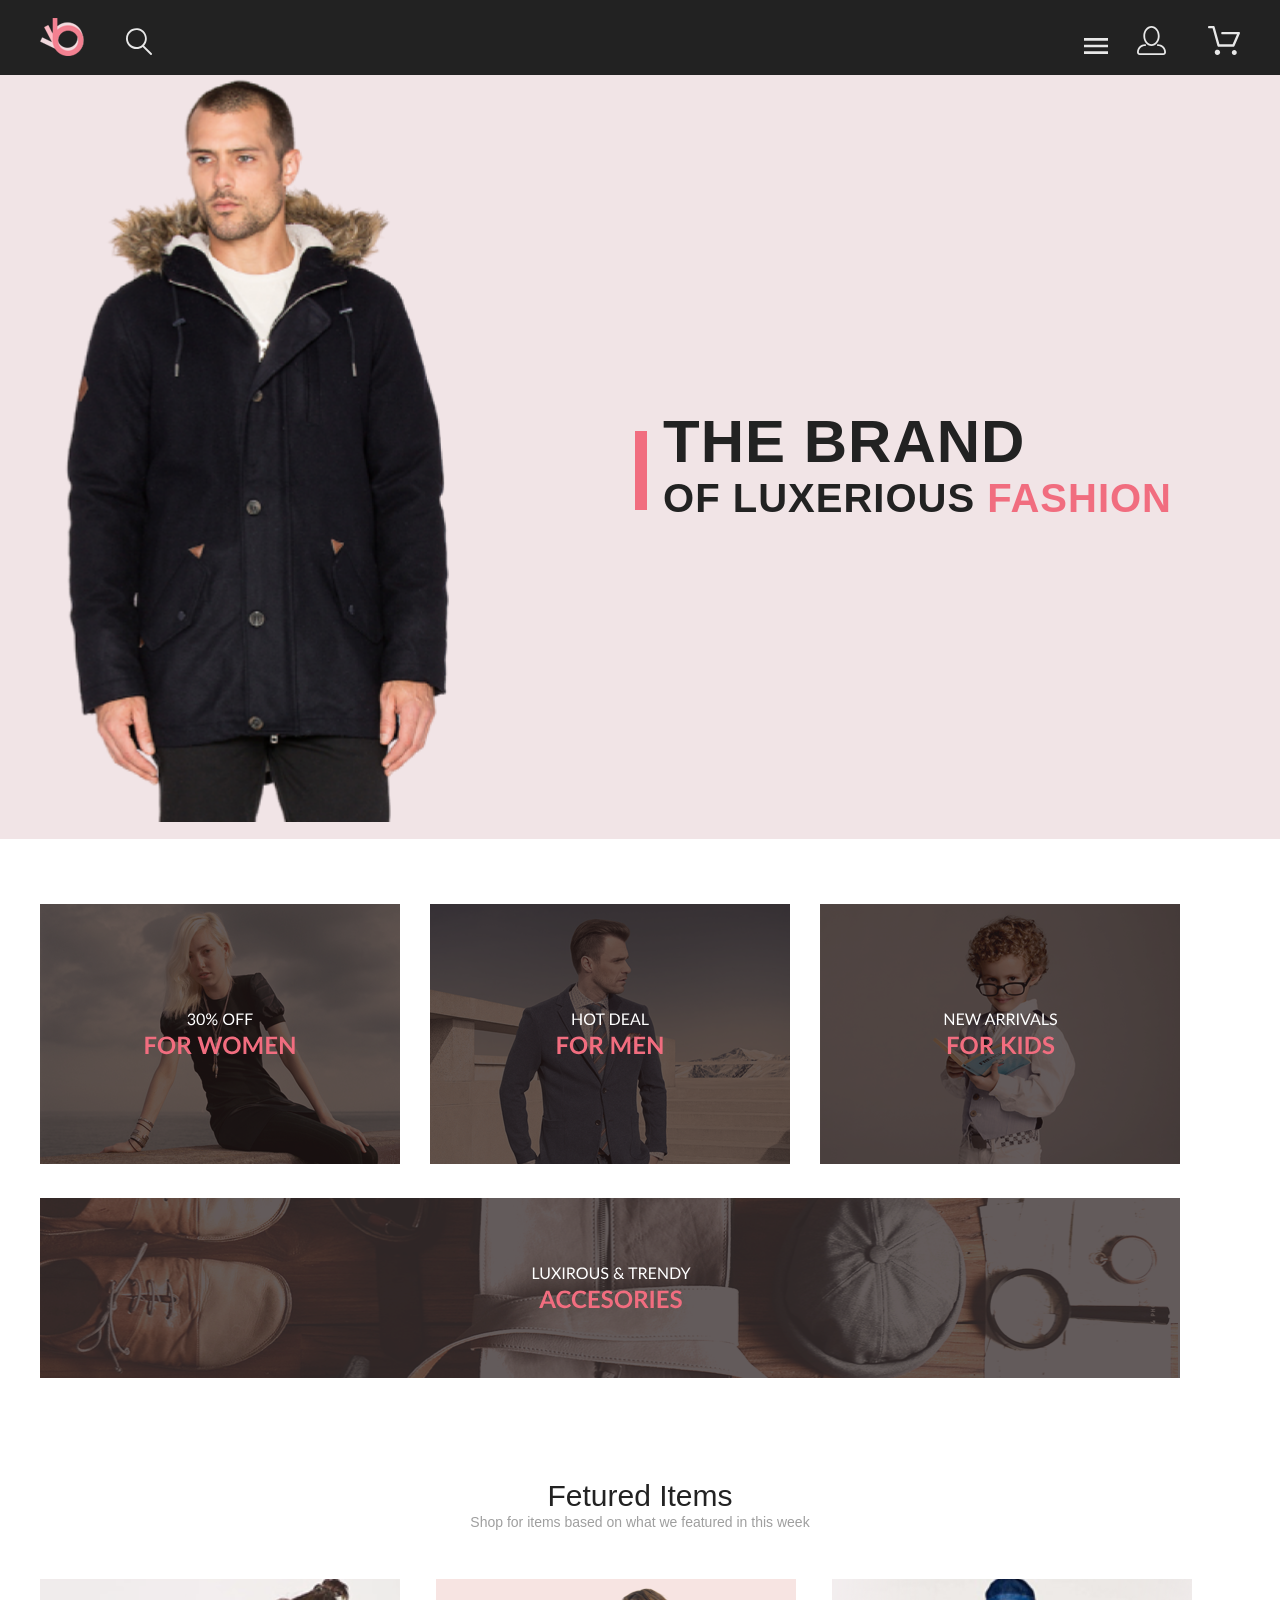
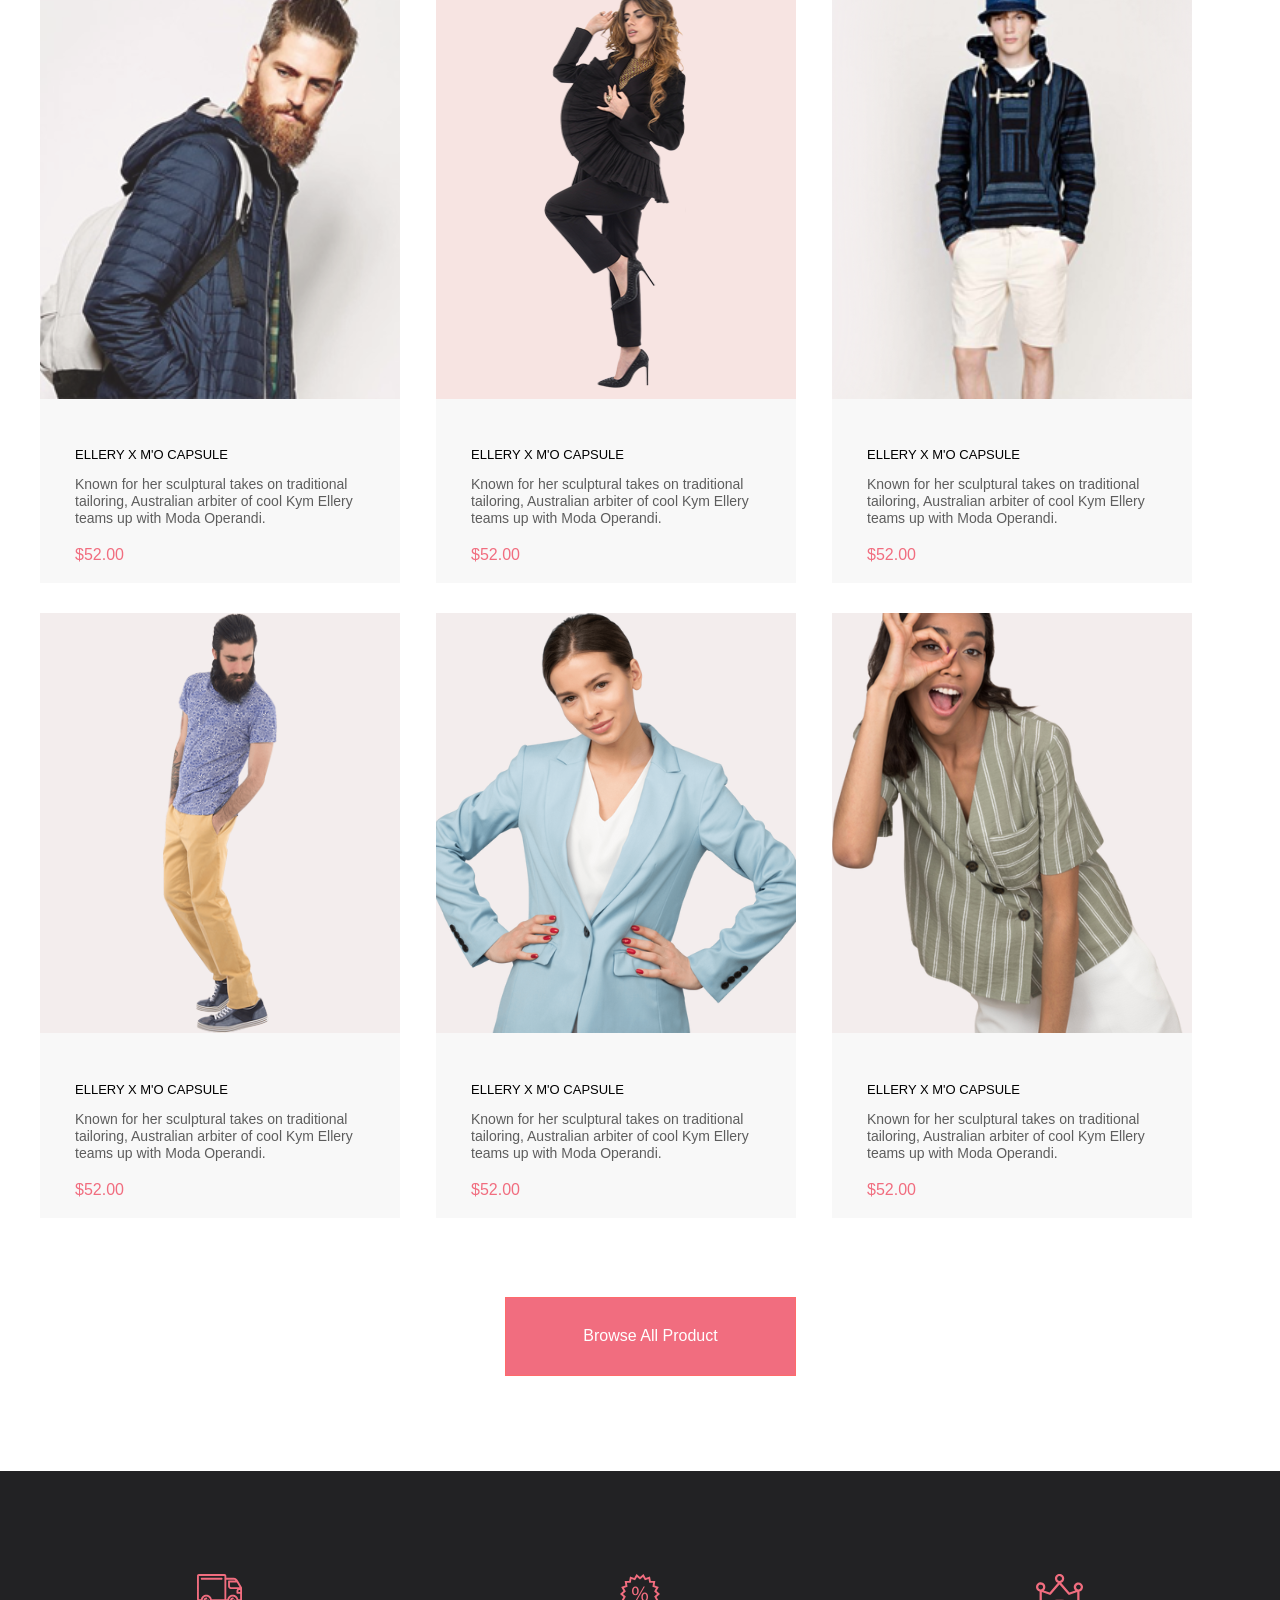
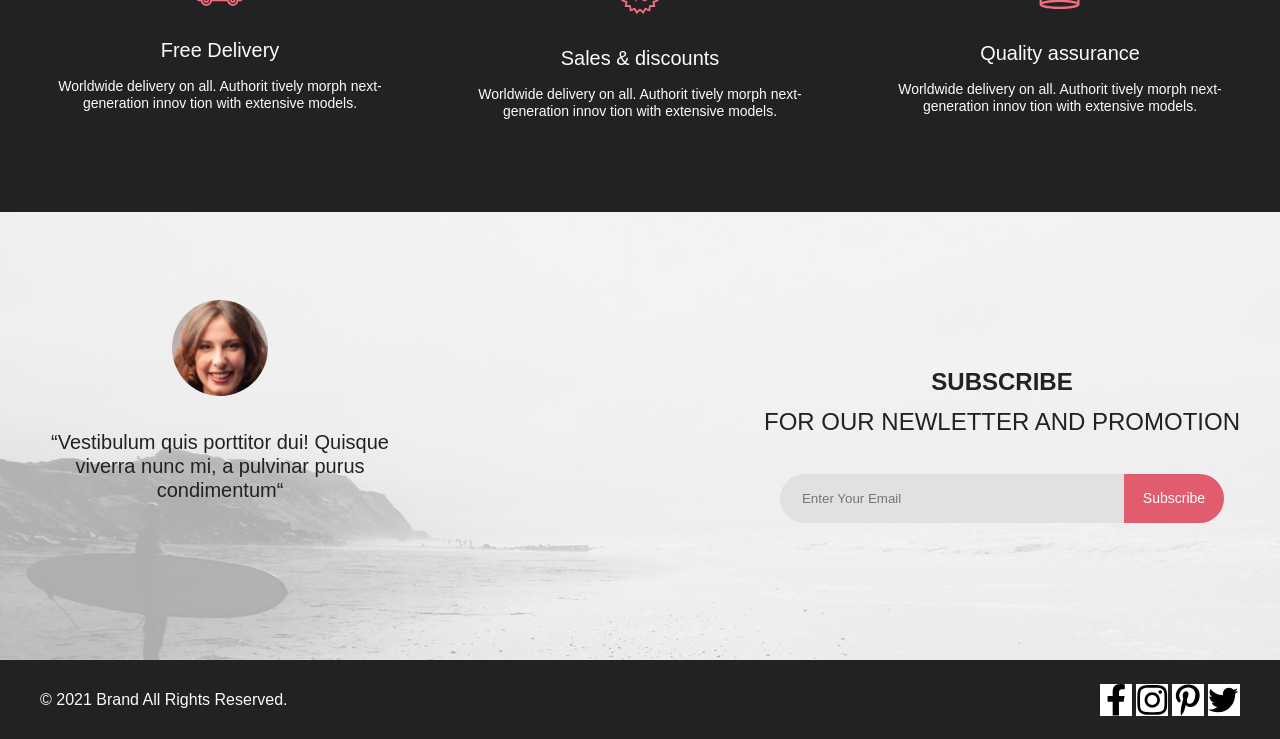
==== commit 93cdd0b7: "Update index.html" ====
--- a/project/index.html
+++ b/project/index.html
@@ -8,8 +8,7 @@
     <meta name="viewport" content="width=device-width, initial-scale=1.0">
     <title>Document</title>
     <link rel="stylesheet" href="style.css">
-
-
+    <link rel="stylesheet" href="style.scss">
 </head>
 
 <body>
@@ -19,7 +18,7 @@
                 <div class="b"><a href="index.html"><img src="img/b.svg" alt="b"></a></div>
                 <div class="search"><img src="img/poisk.svg" alt="poisk"></div>
                 <div class="pay"><a href="card.html"><img src="img/pay.svg" alt="pay"></a></div>
-                <div class="cont"><a href="#"><img src="img/contact.svg" alt="contact"></a></div>
+                <div class="cont"><a href="registration.html"><img src="img/contact.svg" alt="contact"></a></div>
                 <details>
                     <summary><svg viewBox="0 0 24 24" id="ines">
                             <path d="M3 18h18v-2H3v2zm0-5h18v-2H3v2zm0-7v2h18V6H3z" fill="#E8E8E8" fill-rule="evenodd">
@@ -72,129 +71,131 @@
             </div>
         </div>
     </section>
-    <section>
-        <div class="shopping">
-            <div class="container">
-                <h3 style="font-family: Lato, Helvetica, sans-serif;
+    <section class="shopping">
+        <div class="container">
+            <h2 style="font-family: Lato, Helvetica, sans-serif;
             font-style: normal;
             font-weight: normal;
             font-size: 30px;
             line-height: 36px;
-            color: #222222;">Fetured Items</h3>
-                <p style="font-family: Lato, Helvetica, sans-serif; font-style: normal;
+            color: #222222;">Fetured Items</h2>
+            <p style="font-family: Lato, Helvetica, sans-serif; font-style: normal;
             font-weight: normal;
             font-size: 14px;
             line-height: 17px;
-            color: #9F9F9F;">Shop for items based on what we featured in this week</p>
-            </div>
-            <div class="container">
-                <div class="box1">
-                    <div class="cards-pay">
-                        <a class="cards" href="product.html"><img class="paypall" src="img/pay-1.svg" alt="pay-1">
-                            <div class="text">
-                                <h3 class="ellery">ELLERY X M'O CAPSULE</h3>
-                                <p class="known">Known for her sculptural
-                                    takes on traditional tailoring, Australian arbiter of cool Kym Ellery teams up with
-                                    Moda
-                                    Operandi.
-                                </p>
-                                <p class="cent">$52.00</p>
-                            </div>
+            color: #9F9F9F; padding-bottom: 48px;">Shop for items based on what we featured in this week</p>
+        </div>
+        <div class="container">
+            <div class="box-berry">
+                <div class="cards-pay">
+                    <a class="cards" href="product.html">
+                        <img class="paypall" src="img/pay-1.svg" alt="pay-1">
+                        <div class="text">
+                            <h3 class="ellery">ELLERY X M'O CAPSULE</h3>
+                            <p class="known">Known for her sculptural
+                                takes on traditional tailoring, Australian arbiter of cool Kym Ellery teams up with
+                                Moda
+                                Operandi.
+                            </p>
+                            <p class="cent">$52.00</p>
+                        </div>
+                    </a>
+                    <div class="add-hover">
+                        <a class="dec-hover-href" href="card.html">
+                            <img class="card-pay-hover" src="img/card-pay.svg" alt="">
+                            <p class="add-to-cart-hover">Add to Cart</p>
                         </a>
-                        <div class="add-hover"><a class="dec-hover-href" href="catalog.html"><img class="card-pay-hover"
-                                    src="img/card-pay.svg" alt="">
-                                <p class="add-to-cart-hover">Add to Cart</p>
-                            </a></div>
-                    </div>
-                    <div class="cards-pay">
-                        <a class="cards" href="catalog.html"><img class="paypall" src="img/pay-2.svg" alt="pay-2">
-                            <div class="text">
-                                <h3 class="ellery">ELLERY X M'O CAPSULE</h3>
-                                <p class="known">Known for her sculptural
-                                    takes on traditional tailoring, Australian arbiter of cool Kym Ellery teams up with
-                                    Moda
-                                    Operandi.
-                                </p>
-                                <p class="cent">$52.00</p>
-                            </div>
+                    </div>
+                </div>
+                <div class="cards-pay">
+                    <a class="cards" href="catalog.html"><img class="paypall" src="img/pay-2.svg" alt="pay-2">
+                        <div class="text">
+                            <h3 class="ellery">ELLERY X M'O CAPSULE</h3>
+                            <p class="known">Known for her sculptural
+                                takes on traditional tailoring, Australian arbiter of cool Kym Ellery teams up with
+                                Moda
+                                Operandi.
+                            </p>
+                            <p class="cent">$52.00</p>
+                        </div>
+                    </a>
+                    <div class="add-hover"><a class="dec-hover-href" href="catalog.html"><img class="card-pay-hover"
+                                src="img/card-pay.svg" alt="">
+                            <p class="add-to-cart-hover">Add to Cart</p>
+                        </a></div>
+                </div>
+                <div class="cards-pay">
+                    <a class="cards" href="catalog.html"><img class="paypall" src="img/pay-3.svg" alt="pay-3">
+                        <div class="text">
+                            <h3 class="ellery">ELLERY X M'O CAPSULE</h3>
+                            <p class="known">Known for her sculptural
+                                takes on traditional tailoring, Australian arbiter of cool Kym Ellery teams up with
+                                Moda
+                                Operandi.
+                            </p>
+                            <p class="cent">$52.00</p>
+                        </div>
+                    </a>
+                    <div class="add-hover"><a class="dec-hover-href" href="catalog.html"><img class="card-pay-hover"
+                                src="img/card-pay.svg" alt="">
+                            <p class="add-to-cart-hover">Add to Cart</p>
+                        </a></div>
+                </div>
+                <div class="cards-pay">
+                    <a class="cards" href="catalog.html"><img class="paypall" src="img/pay-4.svg" alt="pay-4">
+                        <div class="text">
+                            <h3 class="ellery">ELLERY X M'O CAPSULE</h3>
+                            <p class="known">Known for her sculptural
+                                takes on traditional tailoring, Australian arbiter of cool Kym Ellery teams up with
+                                Moda
+                                Operandi.
+                            </p>
+                            <p class="cent">$52.00</p>
+                        </div>
+                    </a>
+                    <div class="add-hover"><a class="dec-hover-href" href="catalog.html"><img class="card-pay-hover"
+                                src="img/card-pay.svg" alt="card-pay-hover">
+                            <p class="add-to-cart-hover">Add to Cart</p>
+                        </a></div>
+                </div>
+                <div class="cards-pay">
+                    <a class="cards" href="catalog.html"><img class="paypall" src="img/pay-5.svg" alt="pay-5">
+                        <div class="text">
+                            <h3 class="ellery">ELLERY X M'O CAPSULE</h3>
+                            <p class="known">Known for her sculptural
+                                takes on traditional tailoring, Australian arbiter of cool Kym Ellery teams up with
+                                Moda
+                                Operandi.
+                            </p>
+                            <p class="cent">$52.00</p>
+                        </div>
+                    </a>
+                    <div class="add-hover">
+                        <a class="dec-hover-href" href="catalog.html"><img class="card-pay-hover" src="img/card-pay.svg"
+                                alt="dec-hover-href">
+                            <p class="add-to-cart-hover">Add to Cart</p>
                         </a>
-                        <div class="add-hover"><a class="dec-hover-href" href="catalog.html"><img class="card-pay-hover"
-                                    src="img/card-pay.svg" alt="">
-                                <p class="add-to-cart-hover">Add to Cart</p>
-                            </a></div>
-                    </div>
-                    <div class="cards-pay">
-                        <a class="cards" href="catalog.html"><img class="paypall" src="img/pay-3.svg" alt="pay-3">
-                            <div class="text">
-                                <h3 class="ellery">ELLERY X M'O CAPSULE</h3>
-                                <p class="known">Known for her sculptural
-                                    takes on traditional tailoring, Australian arbiter of cool Kym Ellery teams up with
-                                    Moda
-                                    Operandi.
-                                </p>
-                                <p class="cent">$52.00</p>
-                            </div>
+                    </div>
+                </div>
+                <div class="cards-pay">
+                    <a class="cards" href="catalog.html"><img class="paypall" src="img/pay-6.svg" alt="pay-6">
+                        <div class="text">
+                            <h3 class="ellery">ELLERY X M'O CAPSULE</h3>
+                            <p class="known">Known for her sculptural
+                                takes on traditional tailoring, Australian arbiter of cool Kym Ellery teams up with
+                                Moda
+                                Operandi.
+                            </p>
+                            <p class="cent">$52.00</p>
+                        </div>
+                    </a>
+                    <div class="add-hover">
+                        <a class="dec-hover-href" href="catalog.html"><img class="card-pay-hover" src="img/card-pay.svg"
+                                alt="card-pay-hover">
+                            <p class="add-to-cart-hover">Add to Cart</p>
                         </a>
-                        <div class="add-hover"><a class="dec-hover-href" href="catalog.html"><img class="card-pay-hover"
-                                    src="img/card-pay.svg" alt="">
-                                <p class="add-to-cart-hover">Add to Cart</p>
-                            </a></div>
-                    </div>
-                </div>
-                <div class="box2">
-                    <div class="cards-pay">
-                        <a class="cards" href="catalog.html"><img class="paypall" src="img/pay-4.svg" alt="pay-4">
-                            <div class="text">
-                                <h3 class="ellery">ELLERY X M'O CAPSULE</h3>
-                                <p class="known">Known for her sculptural
-                                    takes on traditional tailoring, Australian arbiter of cool Kym Ellery teams up with
-                                    Moda
-                                    Operandi.
-                                </p>
-                                <p class="cent">$52.00</p>
-                            </div>
-                        </a>
-                        <div class="add-hover"><a class="dec-hover-href" href="catalog.html"><img class="card-pay-hover"
-                                    src="img/card-pay.svg" alt="card-pay-hover">
-                                <p class="add-to-cart-hover">Add to Cart</p>
-                            </a></div>
-                    </div>
-                    <div class="cards-pay">
-                        <a class="cards" href="catalog.html"><img class="paypall" src="img/pay-5.svg" alt="pay-5">
-                            <div class="text">
-                                <h3 class="ellery">ELLERY X M'O CAPSULE</h3>
-                                <p class="known">Known for her sculptural
-                                    takes on traditional tailoring, Australian arbiter of cool Kym Ellery teams up with
-                                    Moda
-                                    Operandi.
-                                </p>
-                                <p class="cent">$52.00</p>
-                            </div>
-                        </a>
-                        <div class="add-hover"><a class="dec-hover-href" href="catalog.html"><img class="card-pay-hover"
-                                    src="img/card-pay.svg" alt="dec-hover-href">
-                                <p class="add-to-cart-hover">Add to Cart</p>
-                            </a></div>
-                    </div>
-                    <div class="cards-pay">
-                        <a class="cards" href="catalog.html"><img class="paypall" src="img/pay-6.svg" alt="pay-6">
-                            <div class="text">
-                                <h3 class="ellery">ELLERY X M'O CAPSULE</h3>
-                                <p class="known">Known for her sculptural
-                                    takes on traditional tailoring, Australian arbiter of cool Kym Ellery teams up with
-                                    Moda
-                                    Operandi.
-                                </p>
-                                <p class="cent">$52.00</p>
-                            </div>
-                        </a>
-                        <div class="add-hover"><a class="dec-hover-href" href="catalog.html"><img class="card-pay-hover"
-                                    src="img/card-pay.svg" alt="card-pay-hover">
-                                <p class="add-to-cart-hover">Add to Cart</p>
-                            </a></div>
-                    </div>
-                </div>
-
+                    </div>
+                </div>
             </div>
         </div>
     </section>
@@ -255,10 +256,10 @@
                         text-align: center;
                         color: #222224;">FOR OUR NEWLETTER AND PROMOTION</span>
                         </h4>
-                        <div class="input-group">
+                        <form class="input-group">
                             <input type="email" class="form-control" placeholder="Enter Your Email">
                             <button class="button">Subscribe</button>
-                        </div>
+                        </form>
                     </div>
 
                 </div>
--- a/project/style.css
+++ b/project/style.css
@@ -1,404 +1,1072 @@
 * {
-    margin: 0;
-    padding: 0;
+  margin: 0;
+  padding: 0;
 }
 
 .container {
-    width: 1200px;
-    margin: 0 auto;
-}
+  width: 1200px;
+  margin: 0 auto;
+}
+
+/* GLAVNAYA */
 .top {
-    background: #222222;
-    height: 75px;
-    display: flex;
-}
+  background: #222222;
+  height: 75px;
+  display: -webkit-box;
+  display: -ms-flexbox;
+  display: flex;
+}
+
 .b {
-    margin-top: 18px;
-   float: left;    
-}
+  margin-top: 18px;
+  float: left;
+}
+
 .search {
-    margin-top: 28px;
-    margin-left: 41px;
-    float: left;
-}
+  margin-top: 28px;
+  margin-left: 41px;
+  float: left;
+}
+
 .cont {
-    float: right;
-    padding-left: 25px;
-    padding-top: 26px;
-}
+  float: right;
+  padding-left: 25px;
+  padding-top: 26px;
+}
+
 .pay {
-    float: right;
-    padding-left: 42px;
-    padding-top: 26px;
-}
+  float: right;
+  padding-left: 42px;
+  padding-top: 26px;
+}
+
 summary {
-    width: 32px;
-    height: 23px;
-    display: block;
-}
+  width: 32px;
+  height: 23px;
+  display: block;
+}
+
 summary::-webkit-details-marker {
-    display: none;
-}
+  display: none;
+}
+
 summary::after {
-    width: 32px;
-    height: 23px;
-}
+  width: 32px;
+  height: 23px;
+}
+
 details {
-    float: right;
-    margin-top: 30px;
-    position: relative;
-}
+  float: right;
+  margin-top: 30px;
+  position: relative;
+}
+
 .menu {
-    background: #FFFFFF;
-    -webkit-box-shadow: -5px 5px 28px 0px rgba(0, 0, 0, 0.4);
-    -moz-box-shadow: -5px 5px 28px 0px rgba(0, 0, 0, 0.4);
-    box-shadow: -5px 5px 28px 0px rgba(0, 0, 0, 0.4);
-    margin: 22px 0 0 0;
-    width: 232px;
-    height: 764px;
-    position: absolute;
-}
+  background: #FFFFFF;
+  -webkit-box-shadow: -5px 5px 28px 0px rgba(0, 0, 0, 0.4);
+  box-shadow: -5px 5px 28px 0px rgba(0, 0, 0, 0.4);
+  margin: 22px 0 0 0;
+  width: 232px;
+  height: 764px;
+  position: absolute;
+}
+
 .h4-menu {
-    font-family: Lato, Helvetica, sans-serif;
-    font-style: normal;
-    font-weight: bold;
-    font-size: 14px;
-    line-height: 17px;
-    color: #000000;
-    padding-top: 37px;
-    padding-left: 34px;
-}
+  font-family: Lato, Helvetica, sans-serif;
+  font-style: normal;
+  font-weight: bold;
+  font-size: 14px;
+  line-height: 17px;
+  color: #000000;
+  padding-top: 37px;
+  padding-left: 34px;
+}
+
 .h4 {
-    font-family: Lato, Helvetica, sans-serif;
-    font-style: normal;
-    font-weight: normal;
-    font-size: 14px;
-    line-height: 17px;
-    color: #F16D7F;
-    padding-top: 20px;
-    padding-bottom: 12px;
-    padding-left: 33px;
-}
+  font-family: Lato, Helvetica, sans-serif;
+  font-style: normal;
+  font-weight: normal;
+  font-size: 14px;
+  line-height: 17px;
+  color: #F16D7F;
+  padding-top: 20px;
+  padding-bottom: 12px;
+  padding-left: 33px;
+}
+
 .p-menu {
-    text-decoration: none;
-    font-family: Lato, Helvetica, sans-serif;
-    font-style: normal;
-    font-weight: normal;
-    font-size: 14px;
-    line-height: 25px;
-    color: #6F6E6E;
-    padding-left: 55px;
-}
+  text-decoration: none;
+  font-family: Lato, Helvetica, sans-serif;
+  font-style: normal;
+  font-weight: normal;
+  font-size: 14px;
+  line-height: 25px;
+  color: #6F6E6E;
+  padding-left: 55px;
+}
+
 .p-menu:hover {
-    color: #F16D7F;
-    font-size: 17px;
-}
+  color: #F16D7F;
+  font-size: 17px;
+}
+
 .brand {
-    background-color: #F1E4E6;
-    height: 764px;
-}
+  background-color: #F1E4E6;
+  height: 764px;
+}
+
 .man-top {
-    background: url(img/man-top.png) -50% 50% no-repeat;
-    display: flex;
-    padding: 364px 0 297px 0;
-    justify-content: end;
-}
+  background: url(img/man-top.png) -50% 50% no-repeat;
+  display: -webkit-box;
+  display: -ms-flexbox;
+  display: flex;
+  padding: 364px 0 306px 0;
+  -webkit-box-pack: end;
+      -ms-flex-pack: end;
+          justify-content: end;
+}
+
 .brand-text {
-    background-color: #f16d7f;
-    min-width: 12px;
-    margin: -8px 16px 6px 5px;
-}
+  background-color: #f16d7f;
+  min-width: 12px;
+  margin: -8px 16px 6px 5px;
+}
+
 .of-lux {
-    font-family: Lato, Helvetica, sans-serif;
-    max-width: 589px;
-    font-size: 40px;
-    font-weight: 700;
-    letter-spacing: 0.025em;
-    color: #222222;
-    margin: -32px 68px -5px 0;
-} 
+  font-family: Lato, Helvetica, sans-serif;
+  max-width: 589px;
+  font-size: 40px;
+  font-weight: 700;
+  letter-spacing: 0.025em;
+  color: #222222;
+  margin: -32px 68px -5px 0;
+}
+
 span:first-child {
-    font-size: 60px;
-    font-weight: 900;
-}
+  font-size: 60px;
+  font-weight: 900;
+}
+
 span:last-child {
-    color: #f16d7f;
-}
+  color: #f16d7f;
+}
+
 .content {
-    margin-top: 65px;
-}
+  margin-top: 65px;
+}
+
 .box {
-    width: 1140px;
-    display: flex;
-    justify-content: space-between;
-}
+  width: 1140px;
+  display: -webkit-box;
+  display: -ms-flexbox;
+  display: flex;
+  -webkit-box-pack: justify;
+      -ms-flex-pack: justify;
+          justify-content: space-between;
+}
+
 .for-woman {
-    transition: 1s;
-}
+  -webkit-transition: 1s;
+  transition: 1s;
+}
+
 .for-woman:hover {
-    transform: scale(1.2);
-}  
+  -webkit-transform: scale(1.2);
+          transform: scale(1.2);
+}
+
 .for-man {
-    transition: 1s;
-}
+  -webkit-transition: 1s;
+  transition: 1s;
+}
+
 .for-man:hover {
-    transform: scale(1.2);
-}
+  -webkit-transform: scale(1.2);
+          transform: scale(1.2);
+}
+
 .for-kids {
-    transition: 1s;
-}
+  -webkit-transition: 1s;
+  transition: 1s;
+}
+
 .for-kids:hover {
-    transform: scale(1.2);
-}
+  -webkit-transform: scale(1.2);
+          transform: scale(1.2);
+}
+
 .acces {
-    margin-top: 30px;
-    margin-bottom: 96px;
-    transition: 1s;
-}
+  margin-top: 30px;
+  margin-bottom: 96px;
+  -webkit-transition: 1s;
+  transition: 1s;
+}
+
 .acces:hover {
-    transform: scale(1.2);
-}
+  -webkit-transform: scale(1.2);
+          transform: scale(1.2);
+}
+
 .shopping {
-    margin-bottom: 48px;
-    text-align: center;
-}
-.box1 {
-    margin-top: 48px;
-    display: flex;
-    justify-content: space-between;
-    height: 581px;
-}
-.box2 {
-    margin-top: 30px;
-    display: flex;
-    justify-content: space-between;
-    height: 581px;
-}
+  margin-bottom: 48px;
+  text-align: center;
+}
+
+.box-berry {
+  display: -webkit-box;
+  display: -ms-flexbox;
+  display: flex;
+  -ms-flex-wrap: wrap;
+      flex-wrap: wrap;
+}
+
 .cards-pay {
-    position: relative;
-}
+  display: -webkit-box;
+  display: -ms-flexbox;
+  display: flex;
+  -webkit-box-pack: justify;
+      -ms-flex-pack: justify;
+          justify-content: space-between;
+  width: 33%;
+  position: relative;
+  margin-bottom: 30px;
+}
+
 .cards {
-    height: 420px;
-    background: rgba(58, 56, 56, 0.86);
-    display: block;
-    text-decoration: none;
-}
+  display: block;
+  width: 360px;
+  text-decoration: none;
+  pointer-events: all;
+}
+
 .text {
-    background: #F8F8F8;
-    text-align: left;
-    height: 161px;
-    margin-top: -5px;   
-}
+  padding: 24px 0 19px 17px;
+  text-align: left;
+  background: #F8F8F8;
+  margin-top: -5px;
+}
+
 .paypall {
-    width: 360px;
-    height: 420px;
-    opacity: 1;
-    transition: opacity 150ms linear;
-}
-.paypall:hover {
-    opacity: 0.2;
-}
+  width: 100%;
+}
+
+.cards-pay:hover .paypall {
+  -webkit-filter: brightness(30%);
+          filter: brightness(30%);
+}
+
 .add-hover {
-    display: none;
-    position: absolute;
-    top: 188.5px;
-    justify-content: center;
-    width: 100%;
-    pointer-events: none;
-}
+  display: none;
+  position: absolute;
+  top: 30%;
+  left: 25%;
+  pointer-events: none;
+}
+
 .dec-hover-href {
-    text-decoration: none;
-    display: flex;
-    border: 1px solid #FFFFFF;
-    align-items: center;
-    width: 138px;
-    height: 43px;
-}
-.card-pay-hover {
-    padding-left: 13px;
-    height: 24px;
-    width: 26px;
-}
+  text-decoration: none;
+  display: -webkit-box;
+  display: -ms-flexbox;
+  display: flex;
+  border: 1px solid #FFFFFF;
+  -webkit-box-align: center;
+      -ms-flex-align: center;
+          align-items: center;
+  padding: 12px;
+}
+
 .add-to-cart-hover {
-    font-family: Lato, Helvetica, sans-serif;
-    font-style: normal;
-    font-weight: normal;
-    font-size: 14px;
-    line-height: 17px;
-    color: #FFFFFF;
-    padding-left: 11px;
-}
-.cards-pay:hover .add-hover{
-    display: flex;
-}
+  font-family: Lato, Helvetica, sans-serif;
+  font-style: normal;
+  font-weight: normal;
+  font-size: 14px;
+  line-height: 17px;
+  color: #FFFFFF;
+  padding-left: 11px;
+}
+
+.cards-pay:hover .add-hover {
+  display: -webkit-box;
+  display: -ms-flexbox;
+  display: flex;
+  -webkit-box-shadow: 0 0 10px #fff;
+          box-shadow: 0 0 10px #fff;
+}
+
 .ellery {
-    width: 200px;
-    height: 16px;
-    font-family: Lato, Helvetica, sans-serif;
-    font-style: normal;
-    font-weight: normal;
-    font-size: 13px;
-    line-height: 16px;
-    color: #000000;
-    padding-top: 25.35px;
-    padding-left: 18px;
-}
+  width: 200px;
+  height: 16px;
+  font-family: Lato, Helvetica, sans-serif;
+  font-style: normal;
+  font-weight: normal;
+  font-size: 13px;
+  line-height: 16px;
+  color: #000000;
+  padding-top: 25.35px;
+  padding-left: 18px;
+}
+
 .known {
-    width: 314.74px;
-    height: 51px;
-    font-family: Lato, Helvetica, sans-serif;
-    font-style: normal;
-    font-weight: 300;
-    font-size: 14px;
-    line-height: 17px;
-    color: #5D5D5D;
-    padding-top: 13px;
-    padding-left: 18px;
-}
+  width: 314.74px;
+  height: 51px;
+  font-family: Lato, Helvetica, sans-serif;
+  font-style: normal;
+  font-weight: 300;
+  font-size: 14px;
+  line-height: 17px;
+  color: #5D5D5D;
+  padding-top: 13px;
+  padding-left: 18px;
+}
+
 .cent {
-    width: 52.46px;
-    height: 19px;
-    font-family: Lato, Helvetica, sans-serif;
-    font-style: normal;
-    font-weight: normal;
-    font-size: 16px;
-    line-height: 19px;
-    color: #F16D7F;
-    padding-top: 18px;
-    padding-left: 18px;
+  width: 52.46px;
+  height: 19px;
+  font-family: Lato, Helvetica, sans-serif;
+  font-style: normal;
+  font-weight: normal;
+  font-size: 16px;
+  line-height: 19px;
+  color: #F16D7F;
+  padding-top: 18px;
+  padding-left: 18px;
 }
 
 .browse-all-prod {
-    background: #F16D7F;
-    border: 1px solid #FF6A6A;
-    display: flex;
-    justify-content: center;
-    width: 211px;
-    height: 47px;
-    font-family: Lato, Helvetica, sans-serif;
-    color: #ffffff;
-    text-decoration: none;
-    align-items: center;
-    padding: 15px 39px;
-    margin: 49px 465px 95px;
-}
+  background: #F16D7F;
+  border: 1px solid #FF6A6A;
+  display: -webkit-box;
+  display: -ms-flexbox;
+  display: flex;
+  -webkit-box-pack: center;
+      -ms-flex-pack: center;
+          justify-content: center;
+  width: 211px;
+  height: 47px;
+  font-family: Lato, Helvetica, sans-serif;
+  color: #ffffff;
+  text-decoration: none;
+  -webkit-box-align: center;
+      -ms-flex-align: center;
+          align-items: center;
+  padding: 15px 39px;
+  margin: 49px 465px 95px;
+}
+
 .browse-all-prod:hover {
-    background: #ffffff;
-    color: #F16D7F;
-    -webkit-transition: all 1s ease;
-    transition: all 120ms ease;
-    text-decoration: underline;
-}
+  background: #ffffff;
+  color: #F16D7F;
+  -webkit-transition: all 1s ease;
+  -webkit-transition: all 120ms ease;
+  transition: all 120ms ease;
+}
+
 .footer1 {
-    background: #222224;
-    height: 341px;
-}
+  background: #222224;
+  height: 341px;
+}
+
 .centr {
-    display: flex;
-    justify-content: space-between;
-}
+  display: -webkit-box;
+  display: -ms-flexbox;
+  display: flex;
+  -webkit-box-pack: justify;
+      -ms-flex-pack: justify;
+          justify-content: space-between;
+}
+
 .super-block {
-    width: 360px;
-    margin-top: 103px;
-    text-align: center
-}
+  width: 360px;
+  margin-top: 103px;
+  text-align: center;
+}
+
 .foot-1-h4 {
-    font-family: Lato, Helvetica, sans-serif;    
-    font-style: normal;
-    font-weight: normal;
-    font-size: 19.96px;
-    line-height: 24px;
-    text-align: center;
-    color: #FBFBFB;
-    margin-top: 28px;
-}
+  font-family: Lato, Helvetica, sans-serif;
+  font-style: normal;
+  font-weight: normal;
+  font-size: 19.96px;
+  line-height: 24px;
+  text-align: center;
+  color: #FBFBFB;
+  margin-top: 28px;
+}
+
 .foot-1-p {
-    font-family: Lato, Helvetica, sans-serif;
-    font-style: normal;
-    font-weight: 300;
-    font-size: 13.972px;
-    line-height: 17px;
-    text-align: center;
-    color: #FBFBFB;
-    margin-top: 16px;
-}
+  font-family: Lato, Helvetica, sans-serif;
+  font-style: normal;
+  font-weight: 300;
+  font-size: 13.972px;
+  line-height: 17px;
+  text-align: center;
+  color: #FBFBFB;
+  margin-top: 16px;
+}
+
 .img-foot-1 {
-    text-align: center;
-}
+  text-align: center;
+}
+
 .footer2 {
-    background: url(img/fon-podval.svg) no-repeat center / cover;
-    height: 448px;
-}
+  background: url(img/fon-podval.svg) no-repeat center/cover;
+  height: 448px;
+}
+
 .subscribe {
-    display: flex;
-    justify-content: space-between;
-}
+  display: -webkit-box;
+  display: -ms-flexbox;
+  display: flex;
+  -webkit-box-pack: justify;
+      -ms-flex-pack: justify;
+          justify-content: space-between;
+}
+
 .avtor {
-    text-align: center;
-    margin: 88px 0 0 0;
-}
+  text-align: center;
+  margin: 88px 0 0 0;
+}
+
 .vestibul {
-    width: 360px;
-    padding-top: 30px;
-    font-family: Lato, Helvetica, sans-serif;
-    font-style: normal;
-    font-weight: normal;
-    font-size: 20px;
-    line-height: 24px;
-    text-align: center;
-    color: #222224;
-}
+  width: 360px;
+  padding-top: 30px;
+  font-family: Lato, Helvetica, sans-serif;
+  font-style: normal;
+  font-weight: normal;
+  font-size: 20px;
+  line-height: 24px;
+  text-align: center;
+  color: #222224;
+}
+
 .form {
-    margin-top: 150px;
-}
+  margin-top: 150px;
+}
+
 .input-group {
-    margin-top: 32px;
-    text-align: center;
-}
+  margin-top: 32px;
+  text-align: center;
+}
+
 .form-control {
-    background: #E1E1E1;
-    width: 323px;
-    height: 49px;
-    border: 0px;
-    border-radius: 50px 0 0 50px;
-}
+  background: #E1E1E1;
+  width: 323px;
+  height: 49px;
+  border: 0px;
+  border-radius: 50px 0 0 50px;
+  padding-left: 22px;
+}
+
 .button {
-    background: #E05C6E;
-    border: 0px;
-    width: 100px;
-    height: 49px;
-    border-radius: 0 50px 50px 0;
-    margin-left: -5px;
-    font-family: Lato, Helvetica, sans-serif;
-    font-style: normal;
-    font-weight: normal;
-    font-size: 14px;
-    line-height: 17px;
-    color: #FFFFFF;
-}
+  background: #E05C6E;
+  border: 0px;
+  width: 100px;
+  height: 49px;
+  border-radius: 0 50px 50px 0;
+  margin-left: -5px;
+  font-family: Lato, Helvetica, sans-serif;
+  font-style: normal;
+  font-weight: normal;
+  font-size: 14px;
+  line-height: 17px;
+  color: #FFFFFF;
+}
+
 .button:hover {
-    background: #FFFFFF;
-    color: #E05C6E;
-}
+  background: #FFFFFF;
+  color: #E05C6E;
+}
+
 .prava {
-    height: 79px;
-    background: #222224;
-}
+  height: 79px;
+  background: #222224;
+}
+
 .txt {
-    font-family: Lato, Helvetica, sans-serif;
-    font-style: normal;
-    font-weight: normal;
-    font-size: 16px;
-    line-height: 19px;
-    color: #FBFBFB;
-    padding-top: 30px;
-}
+  font-family: Lato, Helvetica, sans-serif;
+  font-style: normal;
+  font-weight: normal;
+  font-size: 16px;
+  line-height: 19px;
+  color: #FBFBFB;
+  padding-top: 30px;
+}
+
 .ssilka {
-    background: #FFFFFF;
-    width: 32px;
-    height: 32px;
-    margin-top: 24px;
-}
+  background: #FFFFFF;
+  width: 32px;
+  height: 32px;
+  margin-top: 24px;
+}
+
 .ssilka:hover {
-    background: #F16D7F;
-}
+  background: #F16D7F;
+}
+
+/* CATALOG */
+.top-catalog {
+  background: #F8F3F4;
+  height: 148px;
+}
+
+.p-arrivals {
+  font-family: Lato, Helvetica, sans-serif;
+  font-style: normal;
+  font-weight: normal;
+  font-size: 24px;
+  line-height: 29px;
+  color: #F16D7F;
+  padding-top: 59px;
+}
+
+.active {
+  font-family: Lato, Helvetica, sans-serif;
+  font-style: normal;
+  font-weight: 300;
+  font-size: 14px;
+  line-height: 17px;
+  color: #F16D7F;
+}
+
+.bread {
+  display: -webkit-box;
+  display: -ms-flexbox;
+  display: flex;
+  -webkit-box-pack: justify;
+      -ms-flex-pack: justify;
+          justify-content: space-between;
+}
+
+.breadcrumb {
+  padding: 10px 16px;
+  list-style: none;
+  padding-top: 59px;
+}
+
+.breadcrumb-item {
+  font-family: Lato, Helvetica, sans-serif;
+  font-style: normal;
+  font-weight: 300;
+  font-size: 14px;
+  line-height: 17px;
+  color: #636363;
+  display: inline;
+  font-size: 18px;
+  text-transform: uppercase;
+}
+
+ul.breadcrumb li + li:before {
+  padding: 8px;
+  color: black;
+  content: "/\00a0";
+}
+
+ul.breadcrumb li a {
+  color: #636363;
+  text-decoration: none;
+}
+
+ul.breadcrumb li a:hover {
+  color: #f16d7f;
+}
+
+ul.breadcrumb li:last-of-type {
+  color: #f16d7f;
+  font-family: Lato, Helvetica, sans-serif;
+  font-weight: 700;
+  font-style: normal;
+  letter-spacing: normal;
+  line-height: normal;
+}
+
+.settings {
+  display: -webkit-box;
+  display: -ms-flexbox;
+  display: flex;
+  -webkit-box-pack: left;
+      -ms-flex-pack: left;
+          justify-content: left;
+  margin: 51px 0 64px 0;
+}
+
+.filtr-catalog {
+  width: 33%;
+  font-family: Lato;
+  font-style: normal;
+  font-weight: 600;
+  font-size: 14px;
+  line-height: 17px;
+  color: #000000;
+}
+
+.top-info-catalog {
+  border: none;
+  font-family: Lato, Helvetica, sans-serif;
+  font-style: normal;
+  font-weight: normal;
+  font-size: 14px;
+  line-height: 17px;
+  color: #6F6E6E;
+}
+
+.pagination {
+  margin: 18px 0 96px 414px;
+}
+
+.section-product {
+  background: #F7F7F7;
+  display: -webkit-box;
+  display: -ms-flexbox;
+  display: flex;
+  height: 777px;
+  position: relative;
+}
+
+.carusel-img {
+  position: absolute;
+  left: 30%;
+}
+
+.opis-product {
+  height: 601px;
+  border: 1px solid #EAEAEA;
+  display: -webkit-box;
+  display: -ms-flexbox;
+  display: flex;
+  -webkit-box-pack: center;
+      -ms-flex-pack: center;
+          justify-content: center;
+  margin-bottom: 100px;
+}
+
+.opis-product-centr {
+  width: 555px;
+  text-align: center;
+}
+
+.top-txt-product {
+  font-family: Lato, Helvetica, sans-serif;
+  font-style: normal;
+  font-weight: 300;
+  font-size: 14px;
+  line-height: 17px;
+  color: #F16D7F;
+  padding-top: 64.54px;
+}
+
+.top-line-product {
+  border-bottom: 3px solid #EF5B70;
+  width: 63px;
+  margin-left: 246px;
+  margin-bottom: 12px;
+  padding-bottom: 12px;
+}
+
+.top-txt-product-name {
+  font-family: Lato, Helvetica, sans-serif;
+  font-style: normal;
+  font-weight: 300;
+  font-size: 18px;
+  line-height: 22px;
+  color: #4D4D4D;
+  margin-bottom: 48px;
+}
+
+.top-p-product {
+  font-family: Lato, Helvetica, sans-serif;
+  font-style: normal;
+  font-weight: 300;
+  font-size: 14px;
+  line-height: 17px;
+  text-align: center;
+  color: #5E5E5E;
+  margin-bottom: 32px;
+}
+
+.top-price-product {
+  font-family: Lato, Helvetica, sans-serif;
+  font-style: normal;
+  font-weight: 300;
+  font-size: 24px;
+  line-height: 29px;
+  color: #EF5B70;
+  padding-bottom: 65px;
+  border-bottom: 1px solid #EAEAEA;
+  margin-bottom: 65px;
+}
+
+.top-box-product {
+  display: -webkit-box;
+  display: -ms-flexbox;
+  display: flex;
+  -webkit-box-pack: justify;
+      -ms-flex-pack: justify;
+          justify-content: space-between;
+}
+
+.top-box-info-product {
+  font-family: Lato, Helvetica, sans-serif;
+  font-style: normal;
+  font-weight: normal;
+  font-size: 14px;
+  line-height: 17px;
+  color: #6F6E6E;
+  border: none;
+}
+
+.add-btn-product-centr {
+  display: -webkit-box;
+  display: -ms-flexbox;
+  display: flex;
+  -webkit-box-pack: center;
+      -ms-flex-pack: center;
+          justify-content: center;
+}
+
+.add-to-cart-product {
+  width: 211px;
+  height: 47px;
+  border: 1px solid #ef5b70;
+  background-color: #fff;
+  margin-top: 49px;
+  margin-bottom: 65px;
+}
+
+.add-to-cart-product:hover {
+  background: #EAEAEA;
+  -webkit-transition: all 1s ease;
+  -webkit-transition: all 120ms ease;
+  transition: all 120ms ease;
+}
+
+.add-to-cart-product-button {
+  padding-top: 5%;
+  display: -webkit-box;
+  display: -ms-flexbox;
+  display: flex;
+  -webkit-box-pack: center;
+      -ms-flex-pack: center;
+          justify-content: center;
+  -webkit-box-align: center;
+      -ms-flex-align: center;
+          align-items: center;
+  text-decoration: none;
+  color: #F26376;
+}
+
+.add-to-cart-product-txt {
+  font-family: Lato, Helvetica, sans-serif;
+  font-style: normal;
+  font-weight: normal;
+  font-size: 16px;
+  line-height: 19px;
+  padding-left: 23px;
+}
+
+.product-catalog-otstup-128px {
+  margin-bottom: 128px;
+}
+
+.shopping-cart-full {
+  margin-top: 96px;
+  display: -webkit-box;
+  display: -ms-flexbox;
+  display: flex;
+  -webkit-box-pack: start;
+      -ms-flex-pack: start;
+          justify-content: start;
+}
+
+.pay-product-box {
+  display: -webkit-box;
+  display: -ms-flexbox;
+  display: flex;
+  -webkit-box-orient: vertical;
+  -webkit-box-direction: normal;
+      -ms-flex-direction: column;
+          flex-direction: column;
+}
+
+.cart-pay-shopping {
+  width: 652px;
+  height: 306px;
+  -webkit-box-shadow: 10px 15px 15px 3px #d3add3;
+          box-shadow: 10px 15px 15px 3px #d3add3;
+  margin-bottom: 40px;
+  display: -webkit-box;
+  display: -ms-flexbox;
+  display: flex;
+  -webkit-box-pack: start;
+      -ms-flex-pack: start;
+          justify-content: start;
+}
+
+.cart-pay-shopping-img {
+  width: 262px;
+}
+
+.opisanie-tovara-pay {
+  display: -webkit-box;
+  display: -ms-flexbox;
+  display: flex;
+  -webkit-box-orient: vertical;
+  -webkit-box-direction: normal;
+      -ms-flex-direction: column;
+          flex-direction: column;
+  padding-left: 31px;
+}
+
+.opis-tovara-name {
+  font-family: Lato, Helvetica, sans-serif;
+  font-style: normal;
+  font-weight: normal;
+  font-size: 24px;
+  line-height: 29px;
+  color: #222222;
+  padding-bottom: 42px;
+  padding-top: 22px;
+}
+
+.opis-tovara-character {
+  font-family: Lato, Helvetica, sans-serif;
+  font-style: normal;
+  font-weight: normal;
+  font-size: 22px;
+  line-height: 26px;
+  color: #575757;
+  padding-bottom: 6px;
+}
+
+.shipping-adress-box {
+  margin-left: 128px;
+}
+
+.shipping-adress-txt {
+  font-family: Lato, Helvetica, sans-serif;
+  font-style: normal;
+  font-weight: 300;
+  font-size: 16px;
+  line-height: 19px;
+  color: #222222;
+  padding-top: 10px;
+  padding-bottom: 20px;
+}
+
+.input-info-pay-people {
+  width: 360px;
+  height: 45px;
+  background: #FFFFFF;
+  border: 1px solid #A4A4A4;
+  margin-bottom: 23px;
+  padding-left: 17px;
+}
+
+.btn-get-a-quote {
+  background: #FFFFFF;
+  border: 1px solid #A4A4A4;
+  width: 101px;
+  height: 35px;
+  font-family: Lato, Helvetica, sans-serif;
+  font-style: normal;
+  font-weight: 300;
+  font-size: 11px;
+  line-height: 13px;
+  color: #4A4A4A;
+  margin-bottom: 56px;
+}
+
+.btn-get-a-quote:hover {
+  background: #F26376;
+}
+
+.itog-checkpoint-pay {
+  background: #F5F3F3;
+  width: 360px;
+  height: 214px;
+}
+
+.total-pay-price {
+  text-align: right;
+}
+
+.sub-total-price {
+  padding-top: 39px;
+  padding-right: 34px;
+  font-family: Lato, Helvetica, sans-serif;
+  font-style: normal;
+  font-weight: normal;
+  font-size: 11px;
+  line-height: 13px;
+  color: #4A4A4A;
+}
+
+.sub-grand-price {
+  padding-right: 37px;
+  padding-top: 12px;
+  font-family: Lato, Helvetica, sans-serif;
+  font-style: normal;
+  font-weight: 300;
+  font-size: 16px;
+  line-height: 19px;
+  color: #222222;
+  padding-bottom: 21px;
+}
+
+.btn-procceed-to-check {
+  width: 273px;
+  height: 50px;
+  background: #F16D7F;
+  border: none;
+  font-family: Lato, Helvetica, sans-serif;
+  font-style: normal;
+  font-weight: 300;
+  font-size: 16px;
+  line-height: 19px;
+  color: #FFFFFF;
+  margin-left: 44px;
+}
+
+.btn-procceed-to-check:hover {
+  background: #FFFFFF;
+  color: #F16D7F;
+}
+
+.btn-box-cart-shop {
+  display: -webkit-box;
+  display: -ms-flexbox;
+  display: flex;
+  -webkit-box-pack: start;
+      -ms-flex-pack: start;
+          justify-content: flex-start;
+}
+
+.btn-shopping-cart-del {
+  width: 235px;
+  height: 50px;
+  background: #FFFFFF;
+  border: 1px solid #A4A4A4;
+  font-family: Lato, Helvetica, sans-serif;
+  font-style: normal;
+  font-weight: 300;
+  font-size: 14px;
+  line-height: 17px;
+  color: #000000;
+}
+
+.btn-shopping-cart-del:hover, .btn-shopping-cart-cnt:hover {
+  background: #F16D7F;
+}
+
+.btn-shopping-cart-cnt {
+  width: 225px;
+  height: 50px;
+  background: #FFFFFF;
+  border: 1px solid #A4A4A4;
+  font-family: Lato, Helvetica, sans-serif;
+  font-style: normal;
+  font-weight: 300;
+  font-size: 14px;
+  line-height: 17px;
+  color: #000000;
+  margin-left: 192px;
+}
+
+.registration-box {
+  width: 1200px;
+  display: -webkit-box;
+  display: -ms-flexbox;
+  display: flex;
+  -webkit-box-pack: justify;
+      -ms-flex-pack: justify;
+          justify-content: space-between;
+  padding-top: 64px;
+}
+
+.form-for-registration {
+  width: 360px;
+  padding-bottom: 96px;
+}
+
+.registration-check-box-text {
+  padding-left: 128px;
+}
+
+.form-txt-reg {
+  font-family: Lato, Helvetica, sans-serif;
+  font-style: normal;
+  font-weight: 300;
+  font-size: 16px;
+  line-height: 19px;
+  color: #222222;
+}
+
+.input-for-form-txt {
+  font-family: Lato, Helvetica, sans-serif;
+  font-style: normal;
+  font-weight: 300;
+  font-size: 13px;
+  line-height: 16px;
+  color: #B1B1B1;
+  width: 360px;
+  height: 45px;
+  border: 1px solid #A4A4A4;
+  padding-left: 17px;
+  margin-top: 20px;
+}
+
+.input-for-form-male {
+  margin: 31px 0 33px;
+  font-family: Lato, Helvetica, sans-serif;
+  font-style: normal;
+  font-weight: 300;
+  font-size: 11px;
+  line-height: 13px;
+  color: #000000;
+}
+
+.form-txt-reg-p {
+  font-family: Lato, Helvetica, sans-serif;
+  font-style: normal;
+  font-weight: 300;
+  font-size: 13px;
+  line-height: 16px;
+  color: #B1B1B1;
+  padding: 15px 0 39px;
+}
+
+.btn-registration-join-now {
+  height: 50px;
+  width: 167px;
+  background: #F16D7F;
+  text-align: center;
+  border: none;
+  font-family: Lato, Helvetica, sans-serif;
+  font-style: normal;
+  font-weight: normal;
+  font-size: 14px;
+  line-height: 17px;
+  color: #FFFFFF;
+}
+
+.btn-registration-join-now:hover {
+  background: #FFFFFF;
+  color: #F16D7F;
+  border: 1px solid  #F16D7F;
+}
+
+.registration-check-box-text {
+  font-family: Lato, Helvetica, sans-serif;
+  font-style: normal;
+  font-weight: 300;
+  font-size: 24px;
+  line-height: 29px;
+  color: #000000;
+}
+
+.spisok-reg {
+  list-style-image: url(img/ul-registration.svg);
+}
+
+.li-spisok-reg {
+  padding-top: 17px;
+}
+/*# sourceMappingURL=style.css.map */
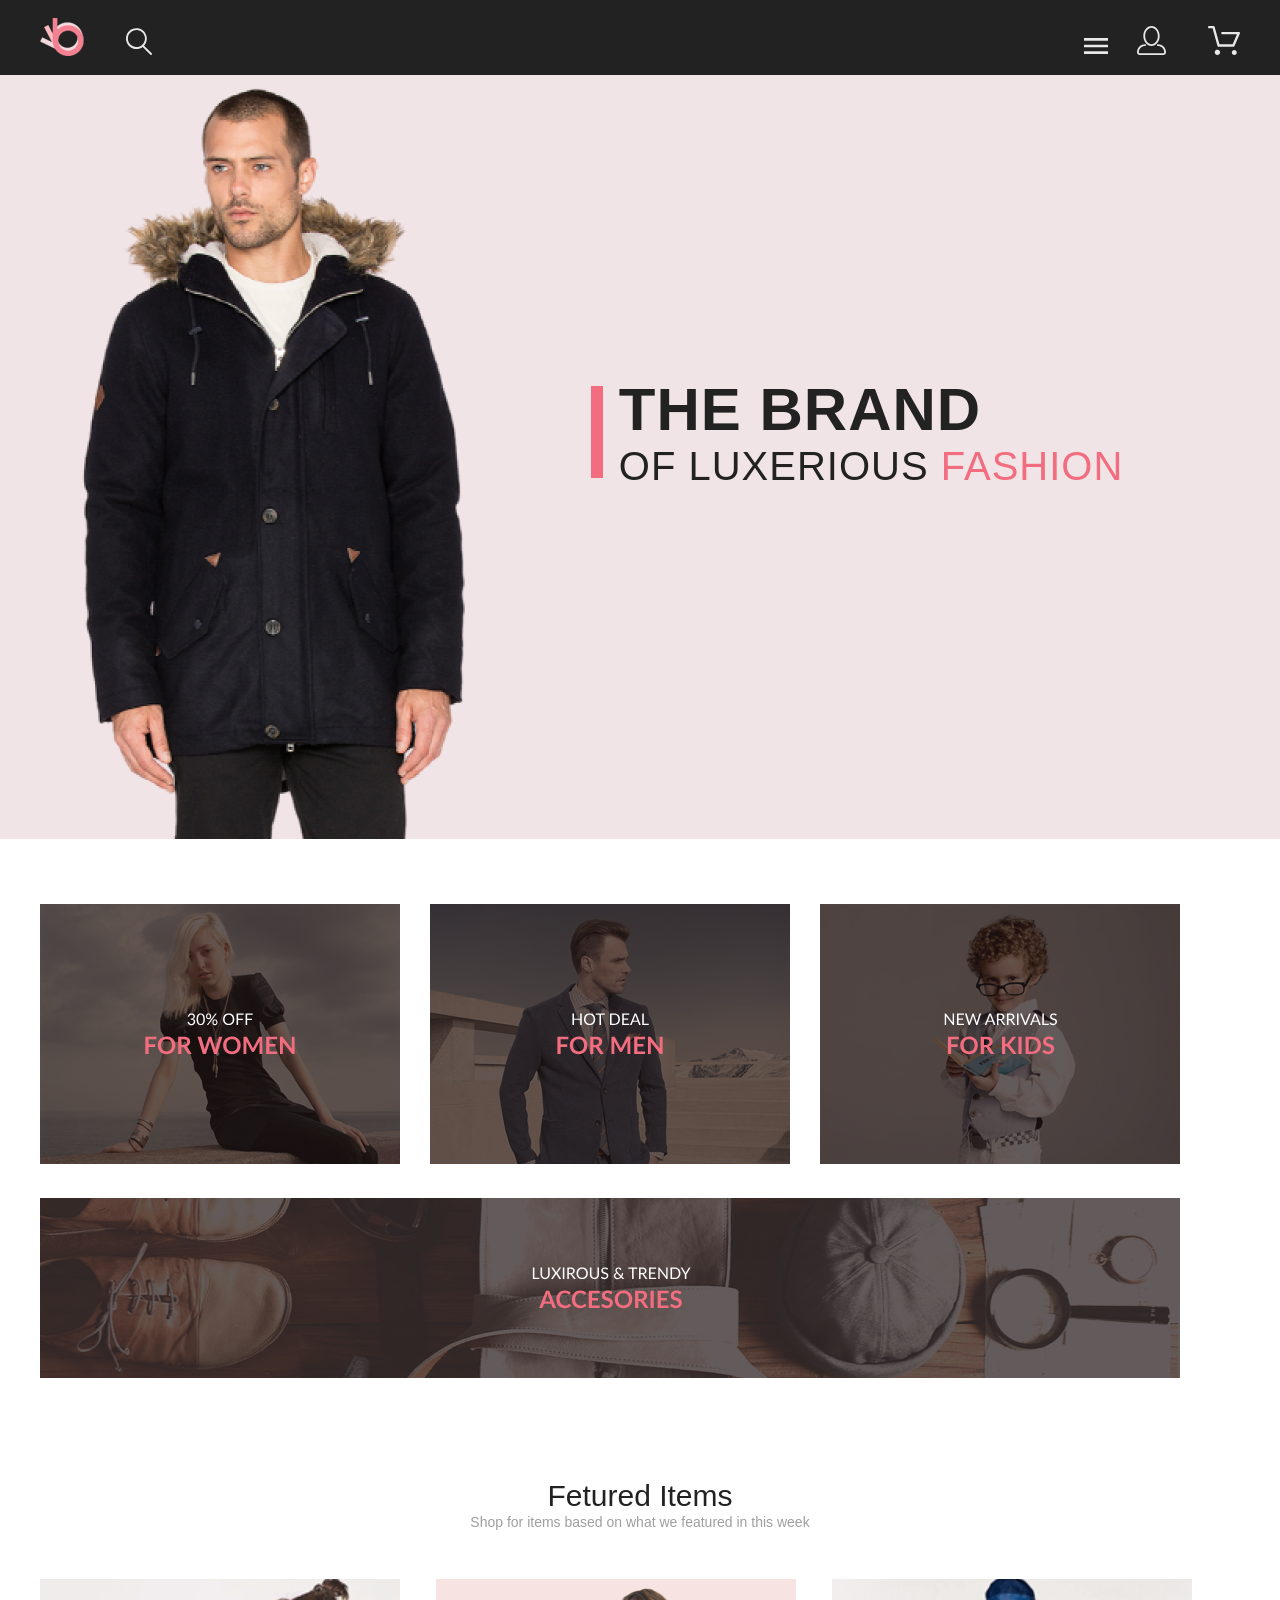
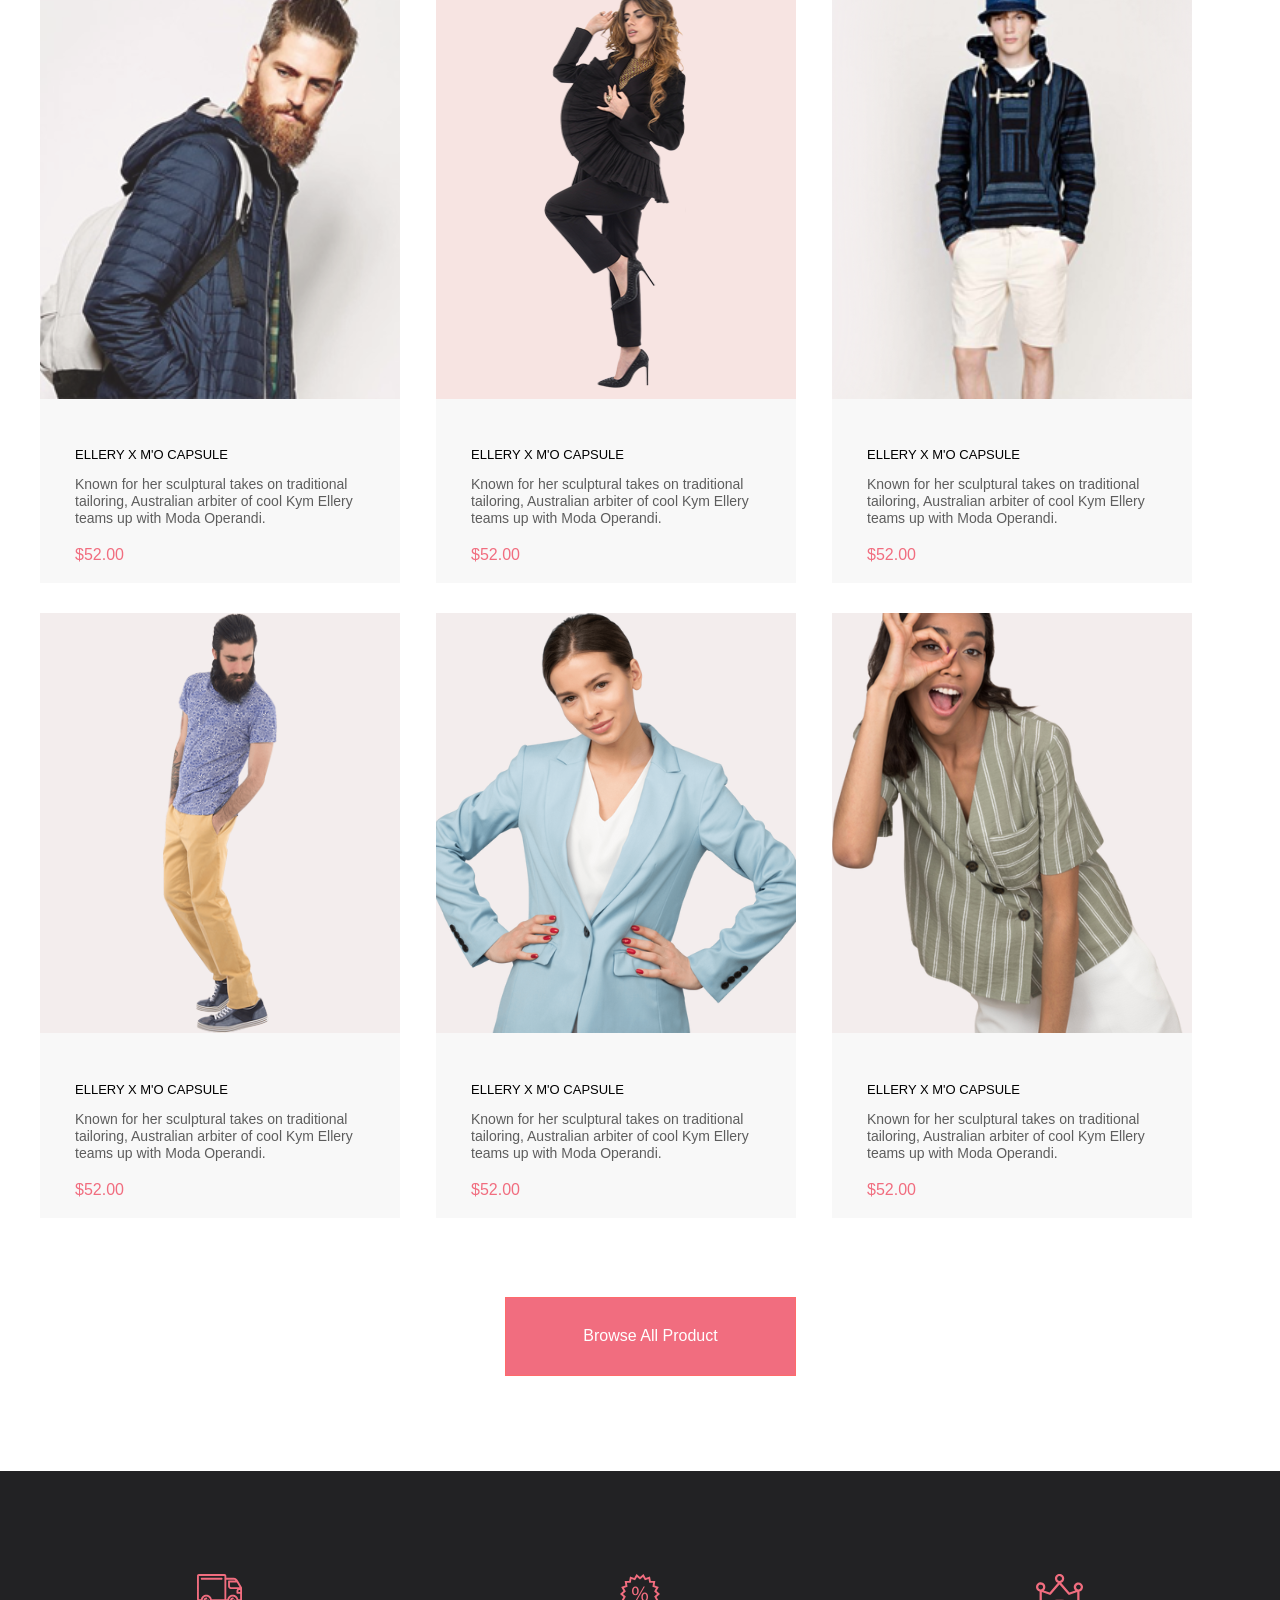
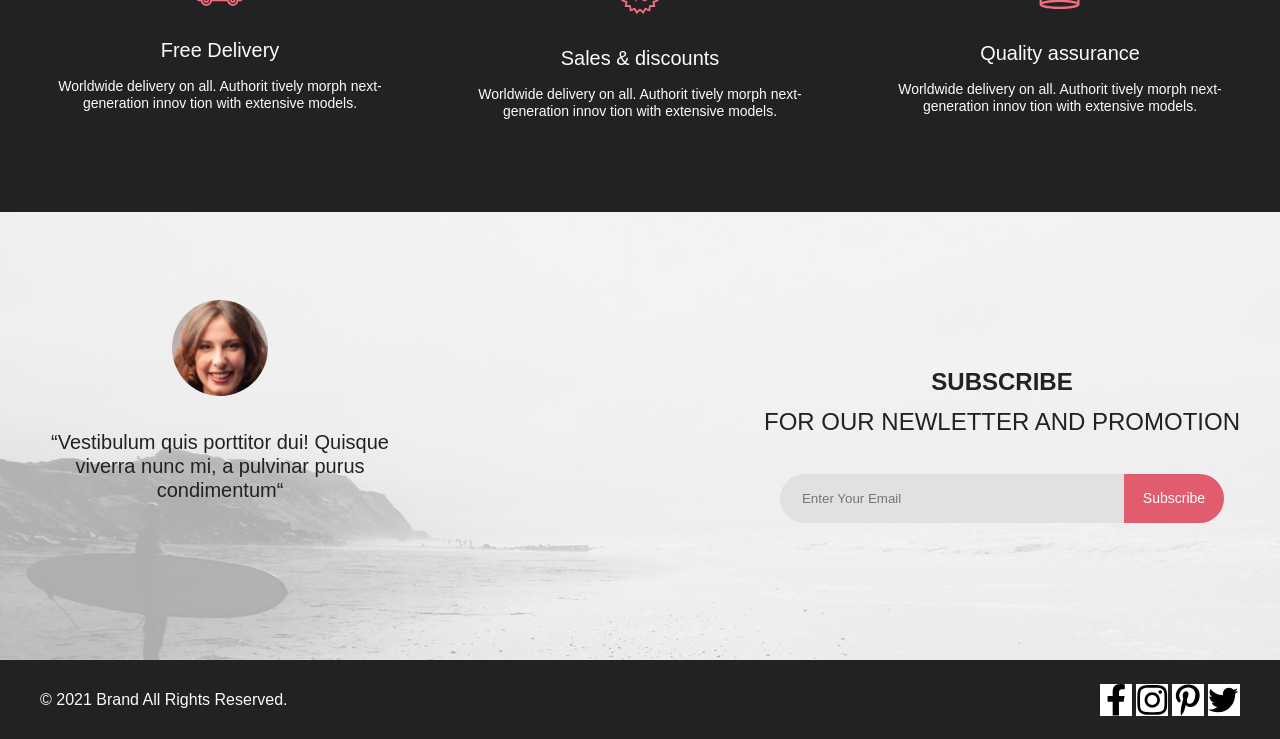
==== commit 1aa1b95b: "Add files via upload" ====
--- a/project/index.html
+++ b/project/index.html
@@ -50,10 +50,14 @@
         </div>
         <div class="brand">
             <div class="container">
-                <div class="man-top">
-                    <div class="brand-text"></div>
-                    <div class="of-lux">
-                        <span>THE BRAND</span> <br> OF LUXERIOUS <span>FASHION</span>
+                <div class="top-obertka">
+                    <div class="man-top"><img src="img/man-top.png" alt="man-top">
+                    </div>
+                    <div class="text-top focus-in-contract">
+                        <div class="line-top"><img src="img/line-vertical.svg" alt="line-vertical"></div>
+                        <div class="of-lux">
+                            <span>THE BRAND</span><br>OF LUXERIOUS <span>FASHION</span>
+                        </div>
                     </div>
                 </div>
             </div>
@@ -285,4 +289,4 @@
     </footer>
 </body>
 
-</html>
+</html>
--- a/project/style.css
+++ b/project/style.css
@@ -1,1072 +1,1192 @@
-* {
-  margin: 0;
-  padding: 0;
-}
-
-.container {
-  width: 1200px;
-  margin: 0 auto;
-}
-
-/* GLAVNAYA */
-.top {
-  background: #222222;
-  height: 75px;
-  display: -webkit-box;
-  display: -ms-flexbox;
-  display: flex;
-}
-
-.b {
-  margin-top: 18px;
-  float: left;
-}
-
-.search {
-  margin-top: 28px;
-  margin-left: 41px;
-  float: left;
-}
-
-.cont {
-  float: right;
-  padding-left: 25px;
-  padding-top: 26px;
-}
-
-.pay {
-  float: right;
-  padding-left: 42px;
-  padding-top: 26px;
-}
-
-summary {
-  width: 32px;
-  height: 23px;
-  display: block;
-}
-
-summary::-webkit-details-marker {
-  display: none;
-}
-
-summary::after {
-  width: 32px;
-  height: 23px;
-}
-
-details {
-  float: right;
-  margin-top: 30px;
-  position: relative;
-}
-
-.menu {
-  background: #FFFFFF;
-  -webkit-box-shadow: -5px 5px 28px 0px rgba(0, 0, 0, 0.4);
-  box-shadow: -5px 5px 28px 0px rgba(0, 0, 0, 0.4);
-  margin: 22px 0 0 0;
-  width: 232px;
-  height: 764px;
-  position: absolute;
-}
-
-.h4-menu {
-  font-family: Lato, Helvetica, sans-serif;
-  font-style: normal;
-  font-weight: bold;
-  font-size: 14px;
-  line-height: 17px;
-  color: #000000;
-  padding-top: 37px;
-  padding-left: 34px;
-}
-
-.h4 {
-  font-family: Lato, Helvetica, sans-serif;
-  font-style: normal;
-  font-weight: normal;
-  font-size: 14px;
-  line-height: 17px;
-  color: #F16D7F;
-  padding-top: 20px;
-  padding-bottom: 12px;
-  padding-left: 33px;
-}
-
-.p-menu {
-  text-decoration: none;
-  font-family: Lato, Helvetica, sans-serif;
-  font-style: normal;
-  font-weight: normal;
-  font-size: 14px;
-  line-height: 25px;
-  color: #6F6E6E;
-  padding-left: 55px;
-}
-
-.p-menu:hover {
-  color: #F16D7F;
-  font-size: 17px;
-}
-
-.brand {
-  background-color: #F1E4E6;
-  height: 764px;
-}
-
-.man-top {
-  background: url(img/man-top.png) -50% 50% no-repeat;
-  display: -webkit-box;
-  display: -ms-flexbox;
-  display: flex;
-  padding: 364px 0 306px 0;
-  -webkit-box-pack: end;
-      -ms-flex-pack: end;
-          justify-content: end;
-}
-
-.brand-text {
-  background-color: #f16d7f;
-  min-width: 12px;
-  margin: -8px 16px 6px 5px;
-}
-
-.of-lux {
-  font-family: Lato, Helvetica, sans-serif;
-  max-width: 589px;
-  font-size: 40px;
-  font-weight: 700;
-  letter-spacing: 0.025em;
-  color: #222222;
-  margin: -32px 68px -5px 0;
-}
-
-span:first-child {
-  font-size: 60px;
-  font-weight: 900;
-}
-
-span:last-child {
-  color: #f16d7f;
-}
-
-.content {
-  margin-top: 65px;
-}
-
-.box {
-  width: 1140px;
-  display: -webkit-box;
-  display: -ms-flexbox;
-  display: flex;
-  -webkit-box-pack: justify;
-      -ms-flex-pack: justify;
-          justify-content: space-between;
-}
-
-.for-woman {
-  -webkit-transition: 1s;
-  transition: 1s;
-}
-
-.for-woman:hover {
-  -webkit-transform: scale(1.2);
-          transform: scale(1.2);
-}
-
-.for-man {
-  -webkit-transition: 1s;
-  transition: 1s;
-}
-
-.for-man:hover {
-  -webkit-transform: scale(1.2);
-          transform: scale(1.2);
-}
-
-.for-kids {
-  -webkit-transition: 1s;
-  transition: 1s;
-}
-
-.for-kids:hover {
-  -webkit-transform: scale(1.2);
-          transform: scale(1.2);
-}
-
-.acces {
-  margin-top: 30px;
-  margin-bottom: 96px;
-  -webkit-transition: 1s;
-  transition: 1s;
-}
-
-.acces:hover {
-  -webkit-transform: scale(1.2);
-          transform: scale(1.2);
-}
-
-.shopping {
-  margin-bottom: 48px;
-  text-align: center;
-}
-
-.box-berry {
-  display: -webkit-box;
-  display: -ms-flexbox;
-  display: flex;
-  -ms-flex-wrap: wrap;
-      flex-wrap: wrap;
-}
-
-.cards-pay {
-  display: -webkit-box;
-  display: -ms-flexbox;
-  display: flex;
-  -webkit-box-pack: justify;
-      -ms-flex-pack: justify;
-          justify-content: space-between;
-  width: 33%;
-  position: relative;
-  margin-bottom: 30px;
-}
-
-.cards {
-  display: block;
-  width: 360px;
-  text-decoration: none;
-  pointer-events: all;
-}
-
-.text {
-  padding: 24px 0 19px 17px;
-  text-align: left;
-  background: #F8F8F8;
-  margin-top: -5px;
-}
-
-.paypall {
-  width: 100%;
-}
-
-.cards-pay:hover .paypall {
-  -webkit-filter: brightness(30%);
-          filter: brightness(30%);
-}
-
-.add-hover {
-  display: none;
-  position: absolute;
-  top: 30%;
-  left: 25%;
-  pointer-events: none;
-}
-
-.dec-hover-href {
-  text-decoration: none;
-  display: -webkit-box;
-  display: -ms-flexbox;
-  display: flex;
-  border: 1px solid #FFFFFF;
-  -webkit-box-align: center;
-      -ms-flex-align: center;
-          align-items: center;
-  padding: 12px;
-}
-
-.add-to-cart-hover {
-  font-family: Lato, Helvetica, sans-serif;
-  font-style: normal;
-  font-weight: normal;
-  font-size: 14px;
-  line-height: 17px;
-  color: #FFFFFF;
-  padding-left: 11px;
-}
-
-.cards-pay:hover .add-hover {
-  display: -webkit-box;
-  display: -ms-flexbox;
-  display: flex;
-  -webkit-box-shadow: 0 0 10px #fff;
-          box-shadow: 0 0 10px #fff;
-}
-
-.ellery {
-  width: 200px;
-  height: 16px;
-  font-family: Lato, Helvetica, sans-serif;
-  font-style: normal;
-  font-weight: normal;
-  font-size: 13px;
-  line-height: 16px;
-  color: #000000;
-  padding-top: 25.35px;
-  padding-left: 18px;
-}
-
-.known {
-  width: 314.74px;
-  height: 51px;
-  font-family: Lato, Helvetica, sans-serif;
-  font-style: normal;
-  font-weight: 300;
-  font-size: 14px;
-  line-height: 17px;
-  color: #5D5D5D;
-  padding-top: 13px;
-  padding-left: 18px;
-}
-
-.cent {
-  width: 52.46px;
-  height: 19px;
-  font-family: Lato, Helvetica, sans-serif;
-  font-style: normal;
-  font-weight: normal;
-  font-size: 16px;
-  line-height: 19px;
-  color: #F16D7F;
-  padding-top: 18px;
-  padding-left: 18px;
-}
-
-.browse-all-prod {
-  background: #F16D7F;
-  border: 1px solid #FF6A6A;
-  display: -webkit-box;
-  display: -ms-flexbox;
-  display: flex;
-  -webkit-box-pack: center;
-      -ms-flex-pack: center;
-          justify-content: center;
-  width: 211px;
-  height: 47px;
-  font-family: Lato, Helvetica, sans-serif;
-  color: #ffffff;
-  text-decoration: none;
-  -webkit-box-align: center;
-      -ms-flex-align: center;
-          align-items: center;
-  padding: 15px 39px;
-  margin: 49px 465px 95px;
-}
-
-.browse-all-prod:hover {
-  background: #ffffff;
-  color: #F16D7F;
-  -webkit-transition: all 1s ease;
-  -webkit-transition: all 120ms ease;
-  transition: all 120ms ease;
-}
-
-.footer1 {
-  background: #222224;
-  height: 341px;
-}
-
-.centr {
-  display: -webkit-box;
-  display: -ms-flexbox;
-  display: flex;
-  -webkit-box-pack: justify;
-      -ms-flex-pack: justify;
-          justify-content: space-between;
-}
-
-.super-block {
-  width: 360px;
-  margin-top: 103px;
-  text-align: center;
-}
-
-.foot-1-h4 {
-  font-family: Lato, Helvetica, sans-serif;
-  font-style: normal;
-  font-weight: normal;
-  font-size: 19.96px;
-  line-height: 24px;
-  text-align: center;
-  color: #FBFBFB;
-  margin-top: 28px;
-}
-
-.foot-1-p {
-  font-family: Lato, Helvetica, sans-serif;
-  font-style: normal;
-  font-weight: 300;
-  font-size: 13.972px;
-  line-height: 17px;
-  text-align: center;
-  color: #FBFBFB;
-  margin-top: 16px;
-}
-
-.img-foot-1 {
-  text-align: center;
-}
-
-.footer2 {
-  background: url(img/fon-podval.svg) no-repeat center/cover;
-  height: 448px;
-}
-
-.subscribe {
-  display: -webkit-box;
-  display: -ms-flexbox;
-  display: flex;
-  -webkit-box-pack: justify;
-      -ms-flex-pack: justify;
-          justify-content: space-between;
-}
-
-.avtor {
-  text-align: center;
-  margin: 88px 0 0 0;
-}
-
-.vestibul {
-  width: 360px;
-  padding-top: 30px;
-  font-family: Lato, Helvetica, sans-serif;
-  font-style: normal;
-  font-weight: normal;
-  font-size: 20px;
-  line-height: 24px;
-  text-align: center;
-  color: #222224;
-}
-
-.form {
-  margin-top: 150px;
-}
-
-.input-group {
-  margin-top: 32px;
-  text-align: center;
-}
-
-.form-control {
-  background: #E1E1E1;
-  width: 323px;
-  height: 49px;
-  border: 0px;
-  border-radius: 50px 0 0 50px;
-  padding-left: 22px;
-}
-
-.button {
-  background: #E05C6E;
-  border: 0px;
-  width: 100px;
-  height: 49px;
-  border-radius: 0 50px 50px 0;
-  margin-left: -5px;
-  font-family: Lato, Helvetica, sans-serif;
-  font-style: normal;
-  font-weight: normal;
-  font-size: 14px;
-  line-height: 17px;
-  color: #FFFFFF;
-}
-
-.button:hover {
-  background: #FFFFFF;
-  color: #E05C6E;
-}
-
-.prava {
-  height: 79px;
-  background: #222224;
-}
-
-.txt {
-  font-family: Lato, Helvetica, sans-serif;
-  font-style: normal;
-  font-weight: normal;
-  font-size: 16px;
-  line-height: 19px;
-  color: #FBFBFB;
-  padding-top: 30px;
-}
-
-.ssilka {
-  background: #FFFFFF;
-  width: 32px;
-  height: 32px;
-  margin-top: 24px;
-}
-
-.ssilka:hover {
-  background: #F16D7F;
-}
-
-/* CATALOG */
-.top-catalog {
-  background: #F8F3F4;
-  height: 148px;
-}
-
-.p-arrivals {
-  font-family: Lato, Helvetica, sans-serif;
-  font-style: normal;
-  font-weight: normal;
-  font-size: 24px;
-  line-height: 29px;
-  color: #F16D7F;
-  padding-top: 59px;
-}
-
-.active {
-  font-family: Lato, Helvetica, sans-serif;
-  font-style: normal;
-  font-weight: 300;
-  font-size: 14px;
-  line-height: 17px;
-  color: #F16D7F;
-}
-
-.bread {
-  display: -webkit-box;
-  display: -ms-flexbox;
-  display: flex;
-  -webkit-box-pack: justify;
-      -ms-flex-pack: justify;
-          justify-content: space-between;
-}
-
-.breadcrumb {
-  padding: 10px 16px;
-  list-style: none;
-  padding-top: 59px;
-}
-
-.breadcrumb-item {
-  font-family: Lato, Helvetica, sans-serif;
-  font-style: normal;
-  font-weight: 300;
-  font-size: 14px;
-  line-height: 17px;
-  color: #636363;
-  display: inline;
-  font-size: 18px;
-  text-transform: uppercase;
-}
-
-ul.breadcrumb li + li:before {
-  padding: 8px;
-  color: black;
-  content: "/\00a0";
-}
-
-ul.breadcrumb li a {
-  color: #636363;
-  text-decoration: none;
-}
-
-ul.breadcrumb li a:hover {
-  color: #f16d7f;
-}
-
-ul.breadcrumb li:last-of-type {
-  color: #f16d7f;
-  font-family: Lato, Helvetica, sans-serif;
-  font-weight: 700;
-  font-style: normal;
-  letter-spacing: normal;
-  line-height: normal;
-}
-
-.settings {
-  display: -webkit-box;
-  display: -ms-flexbox;
-  display: flex;
-  -webkit-box-pack: left;
-      -ms-flex-pack: left;
-          justify-content: left;
-  margin: 51px 0 64px 0;
-}
-
-.filtr-catalog {
-  width: 33%;
-  font-family: Lato;
-  font-style: normal;
-  font-weight: 600;
-  font-size: 14px;
-  line-height: 17px;
-  color: #000000;
-}
-
-.top-info-catalog {
-  border: none;
-  font-family: Lato, Helvetica, sans-serif;
-  font-style: normal;
-  font-weight: normal;
-  font-size: 14px;
-  line-height: 17px;
-  color: #6F6E6E;
-}
-
-.pagination {
-  margin: 18px 0 96px 414px;
-}
-
-.section-product {
-  background: #F7F7F7;
-  display: -webkit-box;
-  display: -ms-flexbox;
-  display: flex;
-  height: 777px;
-  position: relative;
-}
-
-.carusel-img {
-  position: absolute;
-  left: 30%;
-}
-
-.opis-product {
-  height: 601px;
-  border: 1px solid #EAEAEA;
-  display: -webkit-box;
-  display: -ms-flexbox;
-  display: flex;
-  -webkit-box-pack: center;
-      -ms-flex-pack: center;
-          justify-content: center;
-  margin-bottom: 100px;
-}
-
-.opis-product-centr {
-  width: 555px;
-  text-align: center;
-}
-
-.top-txt-product {
-  font-family: Lato, Helvetica, sans-serif;
-  font-style: normal;
-  font-weight: 300;
-  font-size: 14px;
-  line-height: 17px;
-  color: #F16D7F;
-  padding-top: 64.54px;
-}
-
-.top-line-product {
-  border-bottom: 3px solid #EF5B70;
-  width: 63px;
-  margin-left: 246px;
-  margin-bottom: 12px;
-  padding-bottom: 12px;
-}
-
-.top-txt-product-name {
-  font-family: Lato, Helvetica, sans-serif;
-  font-style: normal;
-  font-weight: 300;
-  font-size: 18px;
-  line-height: 22px;
-  color: #4D4D4D;
-  margin-bottom: 48px;
-}
-
-.top-p-product {
-  font-family: Lato, Helvetica, sans-serif;
-  font-style: normal;
-  font-weight: 300;
-  font-size: 14px;
-  line-height: 17px;
-  text-align: center;
-  color: #5E5E5E;
-  margin-bottom: 32px;
-}
-
-.top-price-product {
-  font-family: Lato, Helvetica, sans-serif;
-  font-style: normal;
-  font-weight: 300;
-  font-size: 24px;
-  line-height: 29px;
-  color: #EF5B70;
-  padding-bottom: 65px;
-  border-bottom: 1px solid #EAEAEA;
-  margin-bottom: 65px;
-}
-
-.top-box-product {
-  display: -webkit-box;
-  display: -ms-flexbox;
-  display: flex;
-  -webkit-box-pack: justify;
-      -ms-flex-pack: justify;
-          justify-content: space-between;
-}
-
-.top-box-info-product {
-  font-family: Lato, Helvetica, sans-serif;
-  font-style: normal;
-  font-weight: normal;
-  font-size: 14px;
-  line-height: 17px;
-  color: #6F6E6E;
-  border: none;
-}
-
-.add-btn-product-centr {
-  display: -webkit-box;
-  display: -ms-flexbox;
-  display: flex;
-  -webkit-box-pack: center;
-      -ms-flex-pack: center;
-          justify-content: center;
-}
-
-.add-to-cart-product {
-  width: 211px;
-  height: 47px;
-  border: 1px solid #ef5b70;
-  background-color: #fff;
-  margin-top: 49px;
-  margin-bottom: 65px;
-}
-
-.add-to-cart-product:hover {
-  background: #EAEAEA;
-  -webkit-transition: all 1s ease;
-  -webkit-transition: all 120ms ease;
-  transition: all 120ms ease;
-}
-
-.add-to-cart-product-button {
-  padding-top: 5%;
-  display: -webkit-box;
-  display: -ms-flexbox;
-  display: flex;
-  -webkit-box-pack: center;
-      -ms-flex-pack: center;
-          justify-content: center;
-  -webkit-box-align: center;
-      -ms-flex-align: center;
-          align-items: center;
-  text-decoration: none;
-  color: #F26376;
-}
-
-.add-to-cart-product-txt {
-  font-family: Lato, Helvetica, sans-serif;
-  font-style: normal;
-  font-weight: normal;
-  font-size: 16px;
-  line-height: 19px;
-  padding-left: 23px;
-}
-
-.product-catalog-otstup-128px {
-  margin-bottom: 128px;
-}
-
-.shopping-cart-full {
-  margin-top: 96px;
-  display: -webkit-box;
-  display: -ms-flexbox;
-  display: flex;
-  -webkit-box-pack: start;
-      -ms-flex-pack: start;
-          justify-content: start;
-}
-
-.pay-product-box {
-  display: -webkit-box;
-  display: -ms-flexbox;
-  display: flex;
-  -webkit-box-orient: vertical;
-  -webkit-box-direction: normal;
-      -ms-flex-direction: column;
-          flex-direction: column;
-}
-
-.cart-pay-shopping {
-  width: 652px;
-  height: 306px;
-  -webkit-box-shadow: 10px 15px 15px 3px #d3add3;
-          box-shadow: 10px 15px 15px 3px #d3add3;
-  margin-bottom: 40px;
-  display: -webkit-box;
-  display: -ms-flexbox;
-  display: flex;
-  -webkit-box-pack: start;
-      -ms-flex-pack: start;
-          justify-content: start;
-}
-
-.cart-pay-shopping-img {
-  width: 262px;
-}
-
-.opisanie-tovara-pay {
-  display: -webkit-box;
-  display: -ms-flexbox;
-  display: flex;
-  -webkit-box-orient: vertical;
-  -webkit-box-direction: normal;
-      -ms-flex-direction: column;
-          flex-direction: column;
-  padding-left: 31px;
-}
-
-.opis-tovara-name {
-  font-family: Lato, Helvetica, sans-serif;
-  font-style: normal;
-  font-weight: normal;
-  font-size: 24px;
-  line-height: 29px;
-  color: #222222;
-  padding-bottom: 42px;
-  padding-top: 22px;
-}
-
-.opis-tovara-character {
-  font-family: Lato, Helvetica, sans-serif;
-  font-style: normal;
-  font-weight: normal;
-  font-size: 22px;
-  line-height: 26px;
-  color: #575757;
-  padding-bottom: 6px;
-}
-
-.shipping-adress-box {
-  margin-left: 128px;
-}
-
-.shipping-adress-txt {
-  font-family: Lato, Helvetica, sans-serif;
-  font-style: normal;
-  font-weight: 300;
-  font-size: 16px;
-  line-height: 19px;
-  color: #222222;
-  padding-top: 10px;
-  padding-bottom: 20px;
-}
-
-.input-info-pay-people {
-  width: 360px;
-  height: 45px;
-  background: #FFFFFF;
-  border: 1px solid #A4A4A4;
-  margin-bottom: 23px;
-  padding-left: 17px;
-}
-
-.btn-get-a-quote {
-  background: #FFFFFF;
-  border: 1px solid #A4A4A4;
-  width: 101px;
-  height: 35px;
-  font-family: Lato, Helvetica, sans-serif;
-  font-style: normal;
-  font-weight: 300;
-  font-size: 11px;
-  line-height: 13px;
-  color: #4A4A4A;
-  margin-bottom: 56px;
-}
-
-.btn-get-a-quote:hover {
-  background: #F26376;
-}
-
-.itog-checkpoint-pay {
-  background: #F5F3F3;
-  width: 360px;
-  height: 214px;
-}
-
-.total-pay-price {
-  text-align: right;
-}
-
-.sub-total-price {
-  padding-top: 39px;
-  padding-right: 34px;
-  font-family: Lato, Helvetica, sans-serif;
-  font-style: normal;
-  font-weight: normal;
-  font-size: 11px;
-  line-height: 13px;
-  color: #4A4A4A;
-}
-
-.sub-grand-price {
-  padding-right: 37px;
-  padding-top: 12px;
-  font-family: Lato, Helvetica, sans-serif;
-  font-style: normal;
-  font-weight: 300;
-  font-size: 16px;
-  line-height: 19px;
-  color: #222222;
-  padding-bottom: 21px;
-}
-
-.btn-procceed-to-check {
-  width: 273px;
-  height: 50px;
-  background: #F16D7F;
-  border: none;
-  font-family: Lato, Helvetica, sans-serif;
-  font-style: normal;
-  font-weight: 300;
-  font-size: 16px;
-  line-height: 19px;
-  color: #FFFFFF;
-  margin-left: 44px;
-}
-
-.btn-procceed-to-check:hover {
-  background: #FFFFFF;
-  color: #F16D7F;
-}
-
-.btn-box-cart-shop {
-  display: -webkit-box;
-  display: -ms-flexbox;
-  display: flex;
-  -webkit-box-pack: start;
-      -ms-flex-pack: start;
-          justify-content: flex-start;
-}
-
-.btn-shopping-cart-del {
-  width: 235px;
-  height: 50px;
-  background: #FFFFFF;
-  border: 1px solid #A4A4A4;
-  font-family: Lato, Helvetica, sans-serif;
-  font-style: normal;
-  font-weight: 300;
-  font-size: 14px;
-  line-height: 17px;
-  color: #000000;
-}
-
-.btn-shopping-cart-del:hover, .btn-shopping-cart-cnt:hover {
-  background: #F16D7F;
-}
-
-.btn-shopping-cart-cnt {
-  width: 225px;
-  height: 50px;
-  background: #FFFFFF;
-  border: 1px solid #A4A4A4;
-  font-family: Lato, Helvetica, sans-serif;
-  font-style: normal;
-  font-weight: 300;
-  font-size: 14px;
-  line-height: 17px;
-  color: #000000;
-  margin-left: 192px;
-}
-
-.registration-box {
-  width: 1200px;
-  display: -webkit-box;
-  display: -ms-flexbox;
-  display: flex;
-  -webkit-box-pack: justify;
-      -ms-flex-pack: justify;
-          justify-content: space-between;
-  padding-top: 64px;
-}
-
-.form-for-registration {
-  width: 360px;
-  padding-bottom: 96px;
-}
-
-.registration-check-box-text {
-  padding-left: 128px;
-}
-
-.form-txt-reg {
-  font-family: Lato, Helvetica, sans-serif;
-  font-style: normal;
-  font-weight: 300;
-  font-size: 16px;
-  line-height: 19px;
-  color: #222222;
-}
-
-.input-for-form-txt {
-  font-family: Lato, Helvetica, sans-serif;
-  font-style: normal;
-  font-weight: 300;
-  font-size: 13px;
-  line-height: 16px;
-  color: #B1B1B1;
-  width: 360px;
-  height: 45px;
-  border: 1px solid #A4A4A4;
-  padding-left: 17px;
-  margin-top: 20px;
-}
-
-.input-for-form-male {
-  margin: 31px 0 33px;
-  font-family: Lato, Helvetica, sans-serif;
-  font-style: normal;
-  font-weight: 300;
-  font-size: 11px;
-  line-height: 13px;
-  color: #000000;
-}
-
-.form-txt-reg-p {
-  font-family: Lato, Helvetica, sans-serif;
-  font-style: normal;
-  font-weight: 300;
-  font-size: 13px;
-  line-height: 16px;
-  color: #B1B1B1;
-  padding: 15px 0 39px;
-}
-
-.btn-registration-join-now {
-  height: 50px;
-  width: 167px;
-  background: #F16D7F;
-  text-align: center;
-  border: none;
-  font-family: Lato, Helvetica, sans-serif;
-  font-style: normal;
-  font-weight: normal;
-  font-size: 14px;
-  line-height: 17px;
-  color: #FFFFFF;
-}
-
-.btn-registration-join-now:hover {
-  background: #FFFFFF;
-  color: #F16D7F;
-  border: 1px solid  #F16D7F;
-}
-
-.registration-check-box-text {
-  font-family: Lato, Helvetica, sans-serif;
-  font-style: normal;
-  font-weight: 300;
-  font-size: 24px;
-  line-height: 29px;
-  color: #000000;
-}
-
-.spisok-reg {
-  list-style-image: url(img/ul-registration.svg);
-}
-
-.li-spisok-reg {
-  padding-top: 17px;
-}
-/*# sourceMappingURL=style.css.map */
+* {
+  margin: 0;
+  padding: 0;
+}
+
+.container {
+  width: 1200px;
+  margin: 0 auto;
+}
+
+@media (max-width: 786px) {
+  .container {
+    width: 786px;
+    margin: 0 auto;
+  }
+}
+
+/* GLAVNAYA */
+.top {
+  background: #222222;
+  height: 75px;
+  display: -webkit-box;
+  display: -ms-flexbox;
+  display: flex;
+}
+
+.b {
+  margin-top: 18px;
+  float: left;
+}
+
+.search {
+  margin-top: 28px;
+  margin-left: 41px;
+  float: left;
+}
+
+.cont {
+  float: right;
+  padding-left: 25px;
+  padding-top: 26px;
+}
+
+.pay {
+  float: right;
+  padding-left: 42px;
+  padding-top: 26px;
+}
+
+summary {
+  width: 32px;
+  height: 23px;
+  display: block;
+}
+
+summary::-webkit-details-marker {
+  display: none;
+}
+
+summary::after {
+  width: 32px;
+  height: 23px;
+}
+
+details {
+  float: right;
+  margin-top: 30px;
+  position: relative;
+}
+
+.menu {
+  background: #FFFFFF;
+  -webkit-box-shadow: -5px 5px 28px 0px rgba(0, 0, 0, 0.4);
+  box-shadow: -5px 5px 28px 0px rgba(0, 0, 0, 0.4);
+  margin: 22px 0 0 0;
+  width: 232px;
+  height: 764px;
+  position: absolute;
+  z-index: 99999;
+}
+
+.h4-menu {
+  font-family: Lato, Helvetica, sans-serif;
+  font-style: normal;
+  font-weight: bold;
+  font-size: 14px;
+  line-height: 17px;
+  color: #000000;
+  padding-top: 37px;
+  padding-left: 34px;
+}
+
+.h4 {
+  font-family: Lato, Helvetica, sans-serif;
+  font-style: normal;
+  font-weight: normal;
+  font-size: 14px;
+  line-height: 17px;
+  color: #F16D7F;
+  padding-top: 20px;
+  padding-bottom: 12px;
+  padding-left: 33px;
+}
+
+.p-menu {
+  text-decoration: none;
+  font-family: Lato, Helvetica, sans-serif;
+  font-style: normal;
+  font-weight: normal;
+  font-size: 14px;
+  line-height: 25px;
+  color: #6F6E6E;
+  padding-left: 55px;
+}
+
+.p-menu:hover {
+  color: #F16D7F;
+  font-size: 17px;
+}
+
+.brand {
+  background-color: #F1E4E6;
+  height: 764px;
+}
+
+.top-obertka {
+  display: -webkit-box;
+  display: -ms-flexbox;
+  display: flex;
+  -ms-flex-pack: distribute;
+      justify-content: space-around;
+}
+
+.man-top {
+  margin-left: -25%;
+}
+
+.text-top {
+  display: -webkit-box;
+  display: -ms-flexbox;
+  display: flex;
+  -webkit-box-pack: justify;
+      -ms-flex-pack: justify;
+          justify-content: space-between;
+  margin: 25% 0 0 -25%;
+}
+
+.focus-in-contract {
+  -webkit-animation: focus-in-contract 0.7s cubic-bezier(0.25, 0.46, 0.45, 0.94) both;
+  animation: focus-in-contract 0.7s cubic-bezier(0.25, 0.46, 0.45, 0.94) both;
+}
+
+@-webkit-keyframes focus-in-contract {
+  0% {
+    letter-spacing: 1em;
+    -webkit-filter: blur(12px);
+    filter: blur(12px);
+    opacity: 0;
+  }
+  50% {
+    -webkit-filter: blur(6px);
+    filter: blur(6px);
+    opacity: 0.5;
+  }
+  100% {
+    -webkit-filter: blur(0px);
+    filter: blur(0px);
+    opacity: 1;
+  }
+}
+
+@keyframes focus-in-contract {
+  0% {
+    letter-spacing: 1em;
+    -webkit-filter: blur(12px);
+    filter: blur(12px);
+    opacity: 0;
+  }
+  50% {
+    -webkit-filter: blur(6px);
+    filter: blur(6px);
+    opacity: 0.5;
+  }
+  100% {
+    -webkit-filter: blur(0px);
+    filter: blur(0px);
+    opacity: 1;
+  }
+}
+
+.line-top {
+  padding: 10px 16px 0 0;
+}
+
+.of-lux {
+  font-family: Lato, Helvetica, sans-serif;
+  font-size: 40px;
+  font-weight: 400;
+  letter-spacing: 0.025em;
+  color: #222222;
+}
+
+span:first-child {
+  font-size: 60px;
+  font-weight: 700;
+}
+
+span:last-child {
+  color: #f16d7f;
+}
+
+.content {
+  margin-top: 65px;
+}
+
+.box {
+  width: 1140px;
+  display: -webkit-box;
+  display: -ms-flexbox;
+  display: flex;
+  -webkit-box-pack: justify;
+      -ms-flex-pack: justify;
+          justify-content: space-between;
+}
+
+.for-woman {
+  -webkit-transition: 1s;
+  transition: 1s;
+}
+
+.for-woman:hover {
+  -webkit-transform: scale(1.2);
+          transform: scale(1.2);
+}
+
+.for-man {
+  -webkit-transition: 1s;
+  transition: 1s;
+}
+
+.for-man:hover {
+  -webkit-transform: scale(1.2);
+          transform: scale(1.2);
+}
+
+.for-kids {
+  -webkit-transition: 1s;
+  transition: 1s;
+}
+
+.for-kids:hover {
+  -webkit-transform: scale(1.2);
+          transform: scale(1.2);
+}
+
+.acces {
+  margin-top: 30px;
+  margin-bottom: 96px;
+  -webkit-transition: 1s;
+  transition: 1s;
+}
+
+.acces:hover {
+  -webkit-transform: scale(1.2);
+          transform: scale(1.2);
+}
+
+.shopping {
+  margin-bottom: 48px;
+  text-align: center;
+}
+
+.box-berry {
+  display: -webkit-box;
+  display: -ms-flexbox;
+  display: flex;
+  -ms-flex-wrap: wrap;
+      flex-wrap: wrap;
+}
+
+.cards-pay {
+  display: -webkit-box;
+  display: -ms-flexbox;
+  display: flex;
+  -webkit-box-pack: justify;
+      -ms-flex-pack: justify;
+          justify-content: space-between;
+  width: 33%;
+  position: relative;
+  margin-bottom: 30px;
+}
+
+.cards {
+  display: block;
+  width: 360px;
+  text-decoration: none;
+  pointer-events: all;
+}
+
+.text {
+  padding: 24px 0 19px 17px;
+  text-align: left;
+  background: #F8F8F8;
+  margin-top: -5px;
+}
+
+.paypall {
+  width: 100%;
+  -webkit-transition: -webkit-filter 700ms;
+  transition: -webkit-filter 700ms;
+  transition: filter 700ms;
+  transition: filter 700ms, -webkit-filter 700ms;
+}
+
+.cards-pay:hover .paypall {
+  -webkit-filter: brightness(30%);
+          filter: brightness(30%);
+}
+
+.add-hover {
+  display: none;
+  position: absolute;
+  top: 30%;
+  left: 25%;
+  pointer-events: none;
+}
+
+.dec-hover-href {
+  text-decoration: none;
+  display: -webkit-box;
+  display: -ms-flexbox;
+  display: flex;
+  border: 1px solid #FFFFFF;
+  -webkit-box-align: center;
+      -ms-flex-align: center;
+          align-items: center;
+  padding: 12px;
+}
+
+.add-to-cart-hover {
+  font-family: Lato, Helvetica, sans-serif;
+  font-style: normal;
+  font-weight: normal;
+  font-size: 14px;
+  line-height: 17px;
+  color: #FFFFFF;
+  padding-left: 11px;
+}
+
+.cards-pay:hover .add-hover {
+  display: -webkit-box;
+  display: -ms-flexbox;
+  display: flex;
+  -webkit-box-shadow: 0 0 10px #fff;
+          box-shadow: 0 0 10px #fff;
+}
+
+.ellery {
+  width: 200px;
+  height: 16px;
+  font-family: Lato, Helvetica, sans-serif;
+  font-style: normal;
+  font-weight: normal;
+  font-size: 13px;
+  line-height: 16px;
+  color: #000000;
+  padding-top: 25.35px;
+  padding-left: 18px;
+}
+
+.known {
+  width: 314.74px;
+  height: 51px;
+  font-family: Lato, Helvetica, sans-serif;
+  font-style: normal;
+  font-weight: 300;
+  font-size: 14px;
+  line-height: 17px;
+  color: #5D5D5D;
+  padding-top: 13px;
+  padding-left: 18px;
+}
+
+.cent {
+  width: 52.46px;
+  height: 19px;
+  font-family: Lato, Helvetica, sans-serif;
+  font-style: normal;
+  font-weight: normal;
+  font-size: 16px;
+  line-height: 19px;
+  color: #F16D7F;
+  padding-top: 18px;
+  padding-left: 18px;
+}
+
+.browse-all-prod {
+  background: #F16D7F;
+  border: 1px solid #FF6A6A;
+  display: -webkit-box;
+  display: -ms-flexbox;
+  display: flex;
+  -webkit-box-pack: center;
+      -ms-flex-pack: center;
+          justify-content: center;
+  width: 211px;
+  height: 47px;
+  font-family: Lato, Helvetica, sans-serif;
+  color: #ffffff;
+  text-decoration: none;
+  -webkit-box-align: center;
+      -ms-flex-align: center;
+          align-items: center;
+  padding: 15px 39px;
+  margin: 49px 465px 95px;
+  -webkit-transition: background-color 500ms;
+  transition: background-color 500ms;
+}
+
+.browse-all-prod:hover {
+  background: #ffffff;
+  color: #F16D7F;
+}
+
+.footer1 {
+  background: #222224;
+  height: 341px;
+}
+
+.centr {
+  display: -webkit-box;
+  display: -ms-flexbox;
+  display: flex;
+  -webkit-box-pack: justify;
+      -ms-flex-pack: justify;
+          justify-content: space-between;
+}
+
+.super-block {
+  width: 360px;
+  margin-top: 103px;
+  text-align: center;
+  -webkit-transition: -webkit-transform 800ms;
+  transition: -webkit-transform 800ms;
+  transition: transform 800ms;
+  transition: transform 800ms, -webkit-transform 800ms;
+}
+
+.foot-1-h4 {
+  font-family: Lato, Helvetica, sans-serif;
+  font-style: normal;
+  font-weight: normal;
+  font-size: 19.96px;
+  line-height: 24px;
+  text-align: center;
+  color: #FBFBFB;
+  margin-top: 28px;
+}
+
+.foot-1-p {
+  font-family: Lato, Helvetica, sans-serif;
+  font-style: normal;
+  font-weight: 300;
+  font-size: 13.972px;
+  line-height: 17px;
+  text-align: center;
+  color: #FBFBFB;
+  margin-top: 16px;
+}
+
+.img-foot-1 {
+  text-align: center;
+}
+
+.footer2 {
+  background: url(img/fon-podval.svg) no-repeat center/cover;
+  height: 448px;
+}
+
+.subscribe {
+  display: -webkit-box;
+  display: -ms-flexbox;
+  display: flex;
+  -webkit-box-pack: justify;
+      -ms-flex-pack: justify;
+          justify-content: space-between;
+}
+
+.avtor {
+  text-align: center;
+  margin: 88px 0 0 0;
+  -webkit-transition: -webkit-transform 500ms;
+  transition: -webkit-transform 500ms;
+  transition: transform 500ms;
+  transition: transform 500ms, -webkit-transform 500ms;
+}
+
+.avtor:hover {
+  -webkit-transform: scale(1.5);
+          transform: scale(1.5);
+}
+
+.vestibul {
+  width: 360px;
+  padding-top: 30px;
+  font-family: Lato, Helvetica, sans-serif;
+  font-style: normal;
+  font-weight: normal;
+  font-size: 20px;
+  line-height: 24px;
+  text-align: center;
+  color: #222224;
+}
+
+.form {
+  margin-top: 150px;
+}
+
+.input-group {
+  margin-top: 32px;
+  text-align: center;
+}
+
+.form-control {
+  background: #E1E1E1;
+  width: 323px;
+  height: 49px;
+  border: 0px;
+  border-radius: 50px 0 0 50px;
+  padding-left: 22px;
+}
+
+.button {
+  background: #E05C6E;
+  border: 0px;
+  width: 100px;
+  height: 49px;
+  border-radius: 0 50px 50px 0;
+  margin-left: -5px;
+  font-family: Lato, Helvetica, sans-serif;
+  font-style: normal;
+  font-weight: normal;
+  font-size: 14px;
+  line-height: 17px;
+  color: #FFFFFF;
+  -webkit-transition: background-color 500ms;
+  transition: background-color 500ms;
+}
+
+.button:hover {
+  background: #FFFFFF;
+  color: #E05C6E;
+}
+
+.prava {
+  height: 79px;
+  background: #222224;
+}
+
+.txt {
+  font-family: Lato, Helvetica, sans-serif;
+  font-style: normal;
+  font-weight: normal;
+  font-size: 16px;
+  line-height: 19px;
+  color: #FBFBFB;
+  padding-top: 30px;
+}
+
+.ssilka {
+  background: #FFFFFF;
+  width: 32px;
+  height: 32px;
+  margin-top: 24px;
+  -webkit-transition: all 800ms;
+  transition: all 800ms;
+}
+
+.ssilka:hover {
+  background: #F16D7F;
+  -webkit-transform: scale(1.5);
+          transform: scale(1.5);
+}
+
+/* CATALOG */
+.top-catalog {
+  background: #F8F3F4;
+  height: 148px;
+}
+
+.p-arrivals {
+  font-family: Lato, Helvetica, sans-serif;
+  font-style: normal;
+  font-weight: normal;
+  font-size: 24px;
+  line-height: 29px;
+  color: #F16D7F;
+  padding-top: 59px;
+}
+
+.active {
+  font-family: Lato, Helvetica, sans-serif;
+  font-style: normal;
+  font-weight: 300;
+  font-size: 14px;
+  line-height: 17px;
+  color: #F16D7F;
+}
+
+.bread {
+  display: -webkit-box;
+  display: -ms-flexbox;
+  display: flex;
+  -webkit-box-pack: justify;
+      -ms-flex-pack: justify;
+          justify-content: space-between;
+}
+
+.breadcrumb {
+  padding: 10px 16px;
+  list-style: none;
+  padding-top: 59px;
+}
+
+.breadcrumb-item {
+  font-family: Lato, Helvetica, sans-serif;
+  font-style: normal;
+  font-weight: 300;
+  font-size: 14px;
+  line-height: 17px;
+  color: #636363;
+  display: inline;
+  font-size: 18px;
+  text-transform: uppercase;
+}
+
+ul.breadcrumb li + li:before {
+  padding: 8px;
+  color: black;
+  content: "/\00a0";
+}
+
+ul.breadcrumb li a {
+  color: #636363;
+  text-decoration: none;
+}
+
+ul.breadcrumb li a:hover {
+  color: #f16d7f;
+}
+
+ul.breadcrumb li:last-of-type {
+  color: #f16d7f;
+  font-family: Lato, Helvetica, sans-serif;
+  font-weight: 700;
+  font-style: normal;
+  letter-spacing: normal;
+  line-height: normal;
+}
+
+.settings {
+  display: -webkit-box;
+  display: -ms-flexbox;
+  display: flex;
+  -webkit-box-pack: left;
+      -ms-flex-pack: left;
+          justify-content: left;
+  margin: 51px 0 64px 0;
+}
+
+.filtr-catalog {
+  width: 33%;
+  font-family: Lato;
+  font-style: normal;
+  font-weight: 600;
+  font-size: 14px;
+  line-height: 17px;
+  color: #000000;
+}
+
+.top-info-catalog {
+  border: none;
+  font-family: Lato, Helvetica, sans-serif;
+  font-style: normal;
+  font-weight: normal;
+  font-size: 14px;
+  line-height: 17px;
+  color: #6F6E6E;
+}
+
+.pagination {
+  margin: 18px 0 96px 414px;
+}
+
+.section-product {
+  background: #F7F7F7;
+  height: 777px;
+  display: -webkit-box;
+  display: -ms-flexbox;
+  display: flex;
+  -webkit-box-pack: justify;
+      -ms-flex-pack: justify;
+          justify-content: space-between;
+}
+
+.slade {
+  background: #2A2A2A26;
+  padding: 17px;
+}
+
+.sladeL {
+  margin-top: 20%;
+}
+
+.sladeR {
+  margin-top: 20%;
+}
+
+.carusel-img {
+  display: -webkit-box;
+  display: -ms-flexbox;
+  display: flex;
+  -webkit-box-pack: center;
+      -ms-flex-pack: center;
+          justify-content: center;
+}
+
+.opis-product {
+  height: 601px;
+  border: 1px solid #EAEAEA;
+  display: -webkit-box;
+  display: -ms-flexbox;
+  display: flex;
+  -webkit-box-pack: center;
+      -ms-flex-pack: center;
+          justify-content: center;
+  margin-bottom: 100px;
+}
+
+.opis-product-centr {
+  width: 555px;
+  text-align: center;
+}
+
+.top-txt-product {
+  font-family: Lato, Helvetica, sans-serif;
+  font-style: normal;
+  font-weight: 300;
+  font-size: 14px;
+  line-height: 17px;
+  color: #F16D7F;
+  padding-top: 64.54px;
+}
+
+.top-line-product {
+  border-bottom: 3px solid #EF5B70;
+  width: 63px;
+  margin-left: 246px;
+  margin-bottom: 12px;
+  padding-bottom: 12px;
+}
+
+.top-txt-product-name {
+  font-family: Lato, Helvetica, sans-serif;
+  font-style: normal;
+  font-weight: 300;
+  font-size: 18px;
+  line-height: 22px;
+  color: #4D4D4D;
+  margin-bottom: 48px;
+}
+
+.top-p-product {
+  font-family: Lato, Helvetica, sans-serif;
+  font-style: normal;
+  font-weight: 300;
+  font-size: 14px;
+  line-height: 17px;
+  text-align: center;
+  color: #5E5E5E;
+  margin-bottom: 32px;
+}
+
+.top-price-product {
+  font-family: Lato, Helvetica, sans-serif;
+  font-style: normal;
+  font-weight: 300;
+  font-size: 24px;
+  line-height: 29px;
+  color: #EF5B70;
+  padding-bottom: 65px;
+  border-bottom: 1px solid #EAEAEA;
+  margin-bottom: 65px;
+}
+
+.top-box-product {
+  display: -webkit-box;
+  display: -ms-flexbox;
+  display: flex;
+  -webkit-box-pack: justify;
+      -ms-flex-pack: justify;
+          justify-content: space-between;
+}
+
+.top-box-info-product {
+  font-family: Lato, Helvetica, sans-serif;
+  font-style: normal;
+  font-weight: normal;
+  font-size: 14px;
+  line-height: 17px;
+  color: #6F6E6E;
+  border: none;
+}
+
+.add-to-cart-product {
+  width: 211px;
+  height: 47px;
+  border: 1px solid #ef5b70;
+  background-color: #fff;
+  margin: 49px 0 65px 30%;
+}
+
+.add-to-cart-product-button {
+  display: -webkit-box;
+  display: -ms-flexbox;
+  display: flex;
+  -webkit-box-pack: center;
+      -ms-flex-pack: center;
+          justify-content: center;
+  padding-top: 5%;
+  -webkit-box-align: center;
+      -ms-flex-align: center;
+          align-items: center;
+  text-decoration: none;
+  color: #F26376;
+  padding-left: 2%;
+}
+
+.add-to-cart-product:hover {
+  background-color: #dababf;
+  -webkit-transform: scale(2);
+          transform: scale(2);
+}
+
+.add-to-cart-product-txt {
+  font-family: Lato, Helvetica, sans-serif;
+  font-style: normal;
+  font-weight: normal;
+  font-size: 16px;
+  line-height: 19px;
+  padding-left: 23px;
+}
+
+.product-catalog-otstup-128px {
+  margin-bottom: 128px;
+}
+
+.shopping-cart-full {
+  margin-top: 96px;
+  display: -webkit-box;
+  display: -ms-flexbox;
+  display: flex;
+  -webkit-box-pack: start;
+      -ms-flex-pack: start;
+          justify-content: start;
+}
+
+.pay-product-box {
+  display: -webkit-box;
+  display: -ms-flexbox;
+  display: flex;
+  -webkit-box-orient: vertical;
+  -webkit-box-direction: normal;
+      -ms-flex-direction: column;
+          flex-direction: column;
+}
+
+.cart-pay-shopping {
+  width: 652px;
+  height: 306px;
+  -webkit-box-shadow: 10px 15px 15px 3px #696569;
+          box-shadow: 10px 15px 15px 3px #696569;
+  margin-bottom: 40px;
+  display: -webkit-box;
+  display: -ms-flexbox;
+  display: flex;
+  -webkit-box-pack: start;
+      -ms-flex-pack: start;
+          justify-content: start;
+  -webkit-transition: -webkit-transform 800ms;
+  transition: -webkit-transform 800ms;
+  transition: transform 800ms;
+  transition: transform 800ms, -webkit-transform 800ms;
+}
+
+.cart-pay-shopping:hover {
+  -webkit-transform: scale(1.1);
+          transform: scale(1.1);
+}
+
+.cart-pay-shopping-img {
+  width: 262px;
+}
+
+.opisanie-tovara-pay {
+  display: -webkit-box;
+  display: -ms-flexbox;
+  display: flex;
+  -webkit-box-orient: vertical;
+  -webkit-box-direction: normal;
+      -ms-flex-direction: column;
+          flex-direction: column;
+  padding-left: 31px;
+}
+
+.opis-tovara-name {
+  font-family: Lato, Helvetica, sans-serif;
+  font-style: normal;
+  font-weight: normal;
+  font-size: 24px;
+  line-height: 29px;
+  color: #222222;
+  padding-bottom: 42px;
+  padding-top: 22px;
+}
+
+.opis-tovara-character {
+  font-family: Lato, Helvetica, sans-serif;
+  font-style: normal;
+  font-weight: normal;
+  font-size: 22px;
+  line-height: 26px;
+  color: #575757;
+  padding-bottom: 6px;
+}
+
+.shipping-adress-box {
+  margin-left: 128px;
+}
+
+.shipping-adress-txt {
+  font-family: Lato, Helvetica, sans-serif;
+  font-style: normal;
+  font-weight: 300;
+  font-size: 16px;
+  line-height: 19px;
+  color: #222222;
+  padding-top: 10px;
+  padding-bottom: 20px;
+}
+
+.input-info-pay-people {
+  width: 360px;
+  height: 45px;
+  background: #FFFFFF;
+  border: 1px solid #A4A4A4;
+  margin-bottom: 23px;
+  padding-left: 17px;
+}
+
+.btn-get-a-quote {
+  background: #FFFFFF;
+  border: 1px solid #A4A4A4;
+  width: 101px;
+  height: 35px;
+  font-family: Lato, Helvetica, sans-serif;
+  font-style: normal;
+  font-weight: 300;
+  font-size: 11px;
+  line-height: 13px;
+  color: #4A4A4A;
+  margin-bottom: 56px;
+  -webkit-transition: background-color 500ms;
+  transition: background-color 500ms;
+}
+
+.btn-get-a-quote:hover {
+  background: #F26376;
+}
+
+.itog-checkpoint-pay {
+  background: #F5F3F3;
+  width: 360px;
+  height: 214px;
+}
+
+.total-pay-price {
+  text-align: right;
+}
+
+.sub-total-price {
+  padding-top: 39px;
+  padding-right: 34px;
+  font-family: Lato, Helvetica, sans-serif;
+  font-style: normal;
+  font-weight: normal;
+  font-size: 11px;
+  line-height: 13px;
+  color: #4A4A4A;
+}
+
+.sub-grand-price {
+  padding-right: 37px;
+  padding-top: 12px;
+  font-family: Lato, Helvetica, sans-serif;
+  font-style: normal;
+  font-weight: 300;
+  font-size: 16px;
+  line-height: 19px;
+  color: #222222;
+  padding-bottom: 21px;
+}
+
+.btn-procceed-to-check {
+  width: 273px;
+  height: 50px;
+  background: #F16D7F;
+  border: none;
+  font-family: Lato, Helvetica, sans-serif;
+  font-style: normal;
+  font-weight: 300;
+  font-size: 16px;
+  line-height: 19px;
+  color: #FFFFFF;
+  margin-left: 44px;
+  -webkit-transition: background-color 500ms;
+  transition: background-color 500ms;
+}
+
+.btn-procceed-to-check:hover {
+  background: #FFFFFF;
+  color: #F16D7F;
+}
+
+.btn-box-cart-shop {
+  display: -webkit-box;
+  display: -ms-flexbox;
+  display: flex;
+  -webkit-box-pack: start;
+      -ms-flex-pack: start;
+          justify-content: flex-start;
+}
+
+.btn-shopping-cart-del {
+  width: 235px;
+  height: 50px;
+  background: #FFFFFF;
+  border: 1px solid #A4A4A4;
+  font-family: Lato, Helvetica, sans-serif;
+  font-style: normal;
+  font-weight: 300;
+  font-size: 14px;
+  line-height: 17px;
+  color: #000000;
+  -webkit-transition: background-color 500ms;
+  transition: background-color 500ms;
+}
+
+.btn-shopping-cart-del:hover, .btn-shopping-cart-cnt:hover {
+  background: #F16D7F;
+}
+
+.btn-shopping-cart-cnt {
+  width: 225px;
+  height: 50px;
+  background: #FFFFFF;
+  border: 1px solid #A4A4A4;
+  font-family: Lato, Helvetica, sans-serif;
+  font-style: normal;
+  font-weight: 300;
+  font-size: 14px;
+  line-height: 17px;
+  color: #000000;
+  margin-left: 192px;
+  -webkit-transition: background-color 500ms;
+  transition: background-color 500ms;
+}
+
+.registration-box {
+  width: 1200px;
+  display: -webkit-box;
+  display: -ms-flexbox;
+  display: flex;
+  -webkit-box-pack: justify;
+      -ms-flex-pack: justify;
+          justify-content: space-between;
+  padding-top: 64px;
+}
+
+.form-for-registration {
+  width: 360px;
+  padding-bottom: 96px;
+}
+
+.registration-check-box-text {
+  padding-left: 128px;
+}
+
+.form-txt-reg {
+  font-family: Lato, Helvetica, sans-serif;
+  font-style: normal;
+  font-weight: 300;
+  font-size: 16px;
+  line-height: 19px;
+  color: #222222;
+}
+
+.input-for-form-txt {
+  font-family: Lato, Helvetica, sans-serif;
+  font-style: normal;
+  font-weight: 300;
+  font-size: 13px;
+  line-height: 16px;
+  color: #B1B1B1;
+  width: 360px;
+  height: 45px;
+  border: 1px solid #A4A4A4;
+  padding-left: 17px;
+  margin-top: 20px;
+}
+
+.input-for-form-male {
+  margin: 31px 0 33px;
+  font-family: Lato, Helvetica, sans-serif;
+  font-style: normal;
+  font-weight: 300;
+  font-size: 11px;
+  line-height: 13px;
+  color: #000000;
+}
+
+.form-txt-reg-p {
+  font-family: Lato, Helvetica, sans-serif;
+  font-style: normal;
+  font-weight: 300;
+  font-size: 13px;
+  line-height: 16px;
+  color: #B1B1B1;
+  padding: 15px 0 39px;
+}
+
+.btn-registration-join-now {
+  height: 50px;
+  width: 167px;
+  background: #F16D7F;
+  text-align: center;
+  border: none;
+  font-family: Lato, Helvetica, sans-serif;
+  font-style: normal;
+  font-weight: normal;
+  font-size: 14px;
+  line-height: 17px;
+  color: #FFFFFF;
+  -webkit-transition: background-color 500ms;
+  transition: background-color 500ms;
+}
+
+.btn-registration-join-now:hover {
+  background: #FFFFFF;
+  color: #F16D7F;
+  border: 1px solid  #F16D7F;
+}
+
+.spisok-reg {
+  list-style-image: url(img/ul-registration.svg);
+  padding-left: 21px;
+}
+
+.li-spisok-reg {
+  padding-top: 17px;
+}
+
+.reg-txt-top {
+  font-family: Lato, Helvetica, sans-serif;
+  font-style: normal;
+  font-weight: 400;
+  font-size: 24px;
+  line-height: 29px;
+  color: #000000;
+  padding-bottom: 22px;
+}
+
+.reg-txt-two {
+  font-family: Lato, Helvetica, sans-serif;
+  font-style: normal;
+  font-weight: 300;
+  font-size: 24px;
+  line-height: 29px;
+  color: #000000;
+  padding-bottom: 5px;
+}
+/*# sourceMappingURL=style.css.map */
